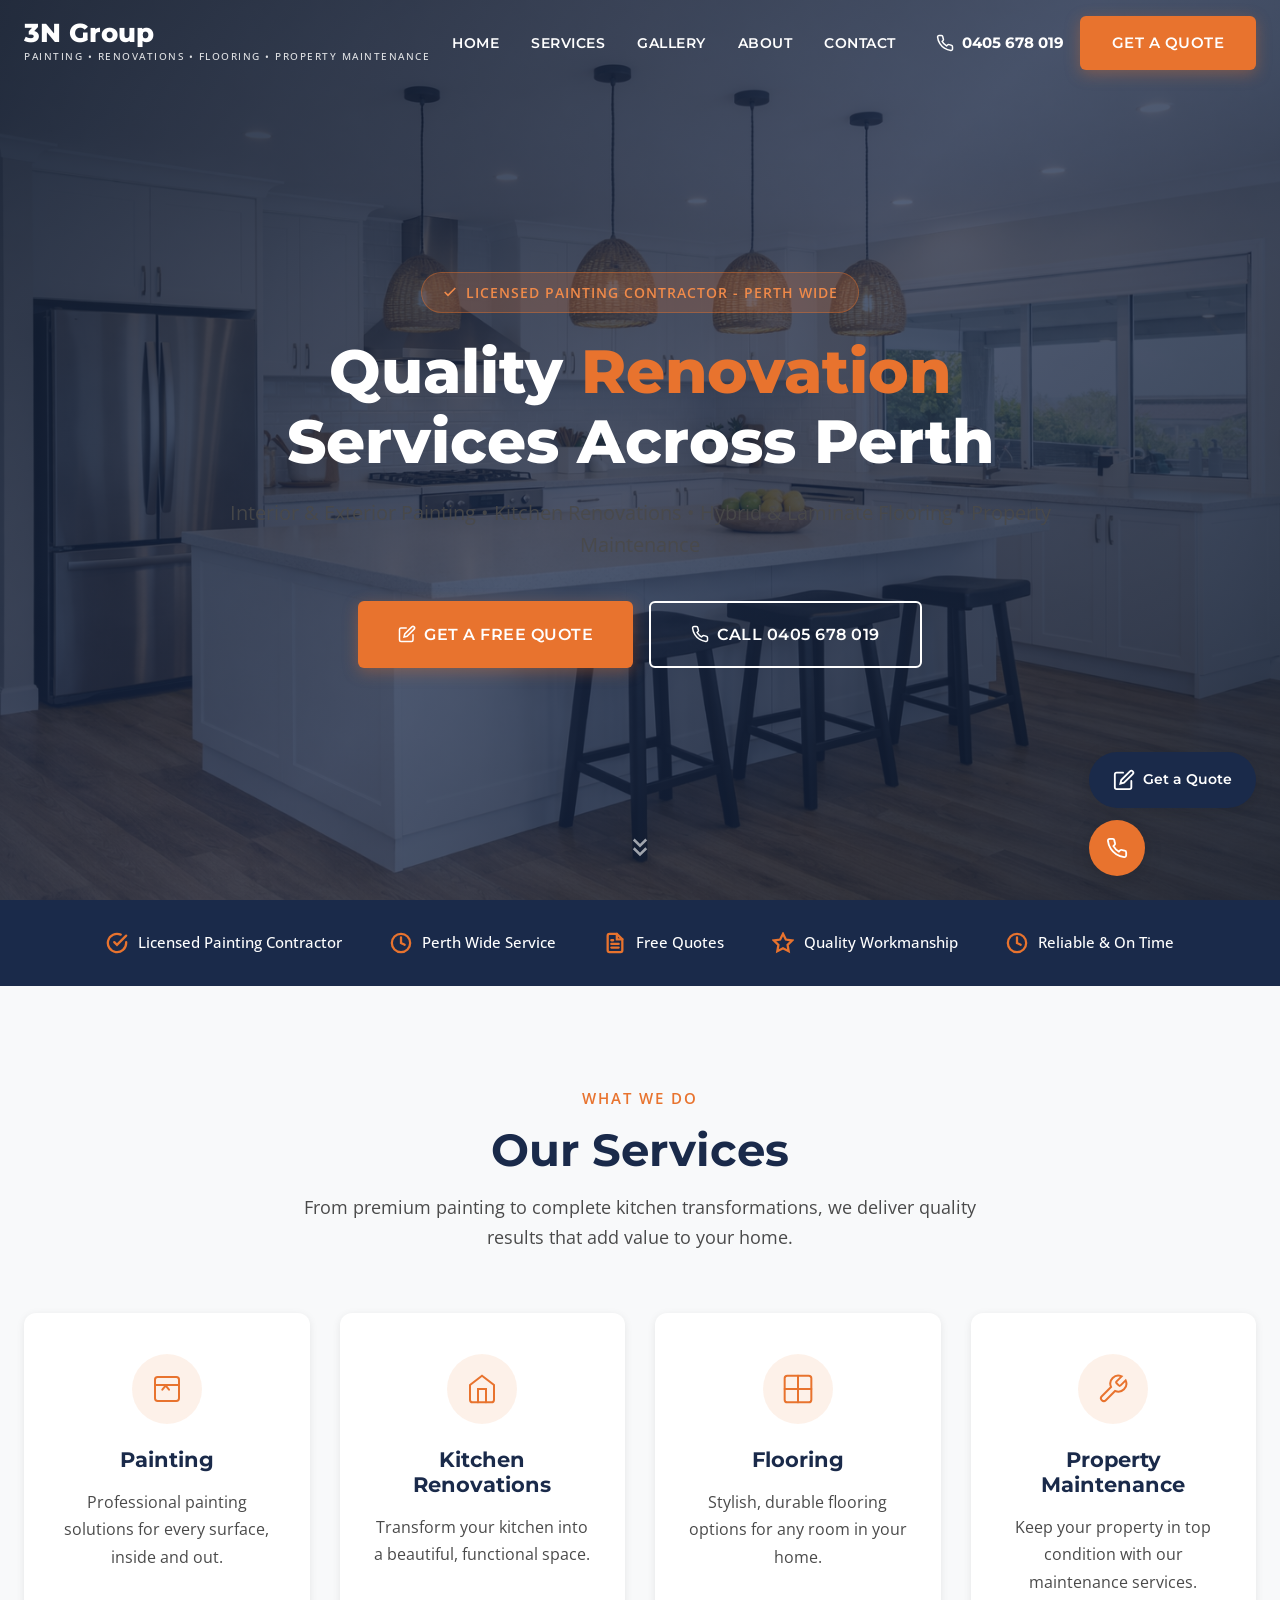
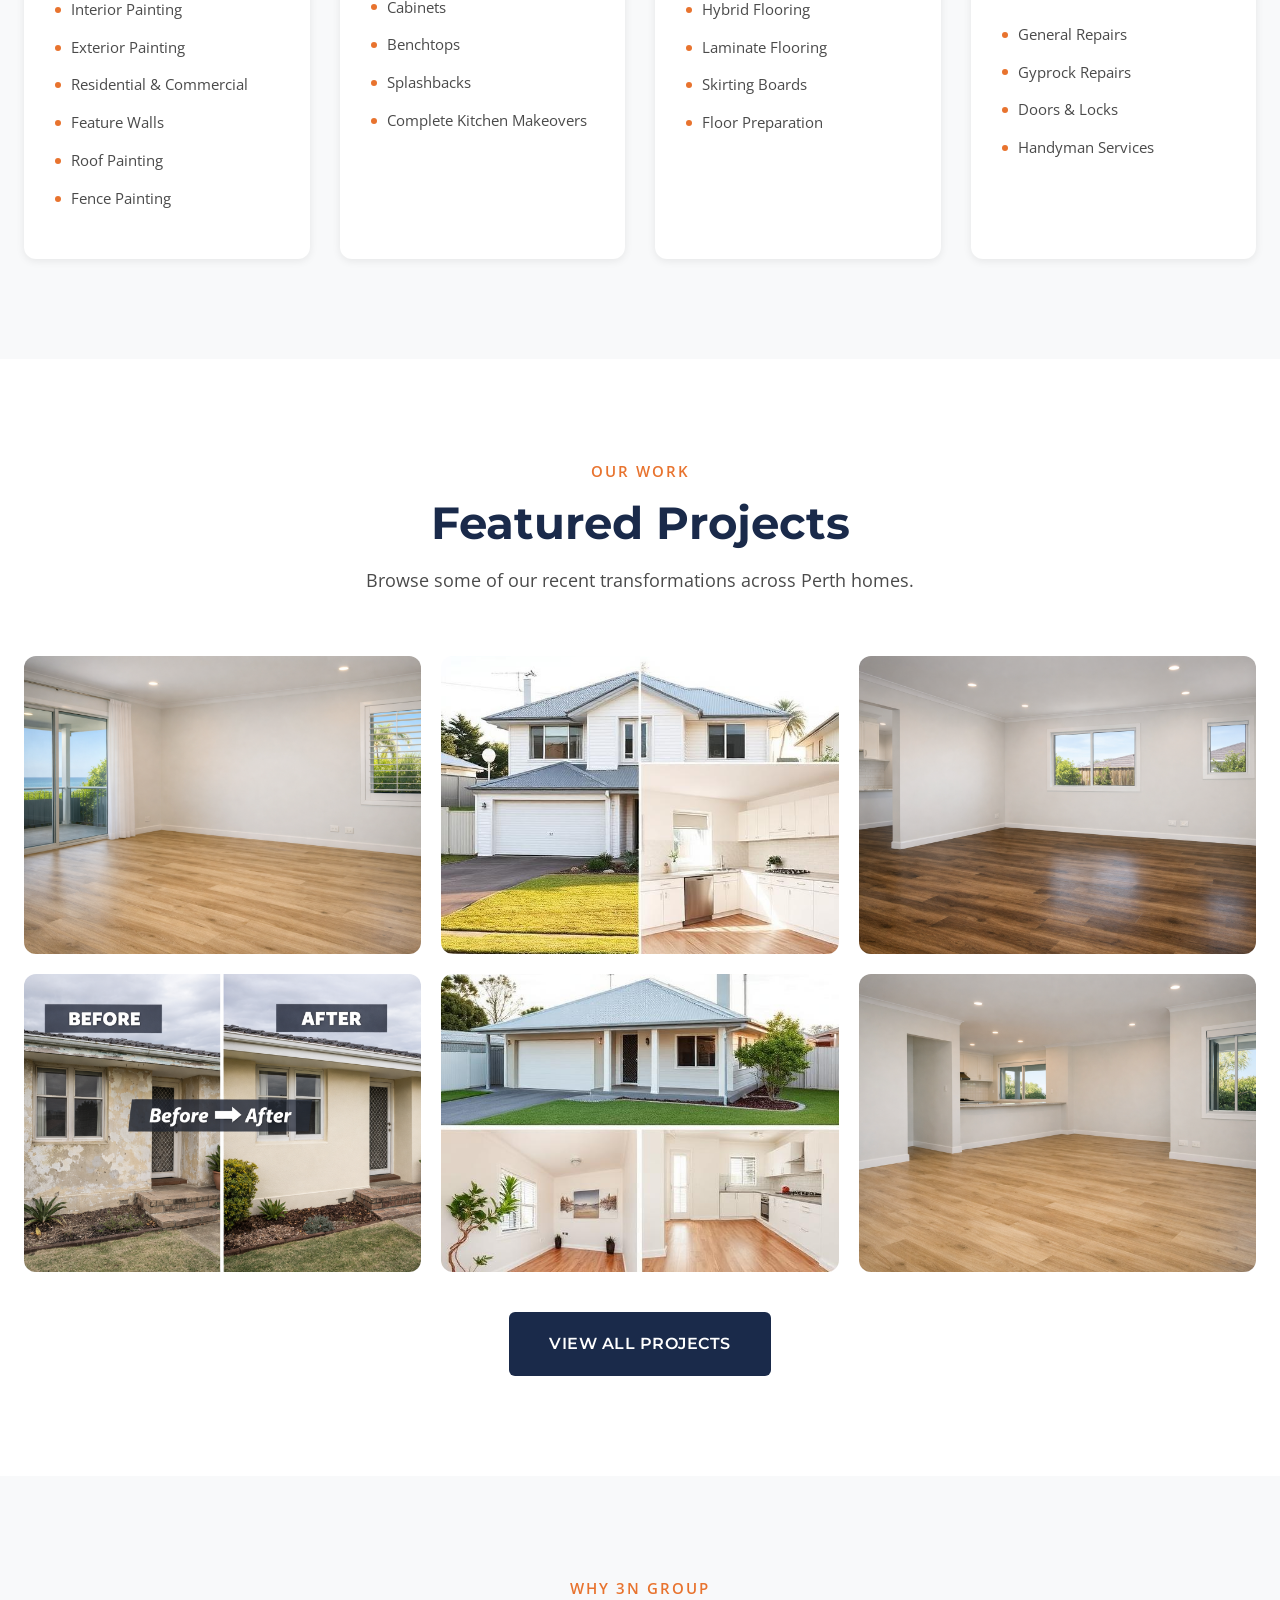
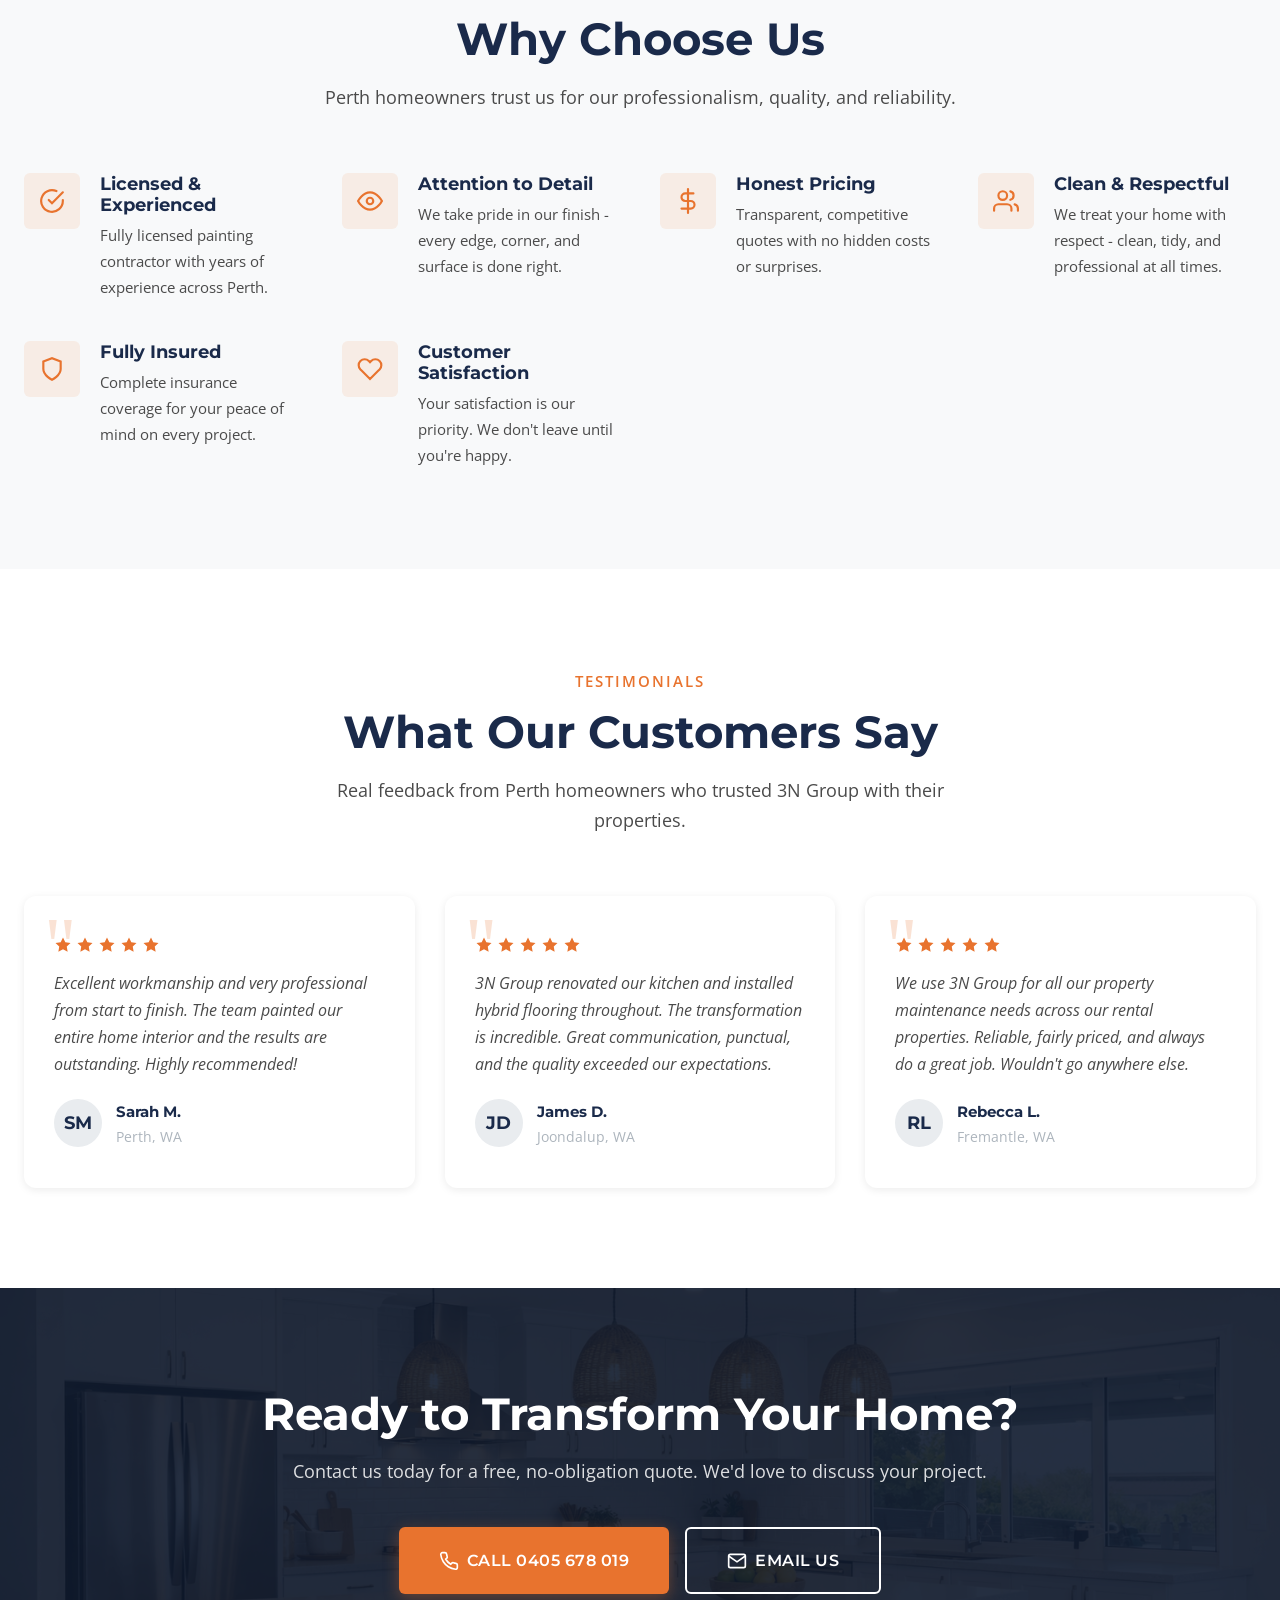
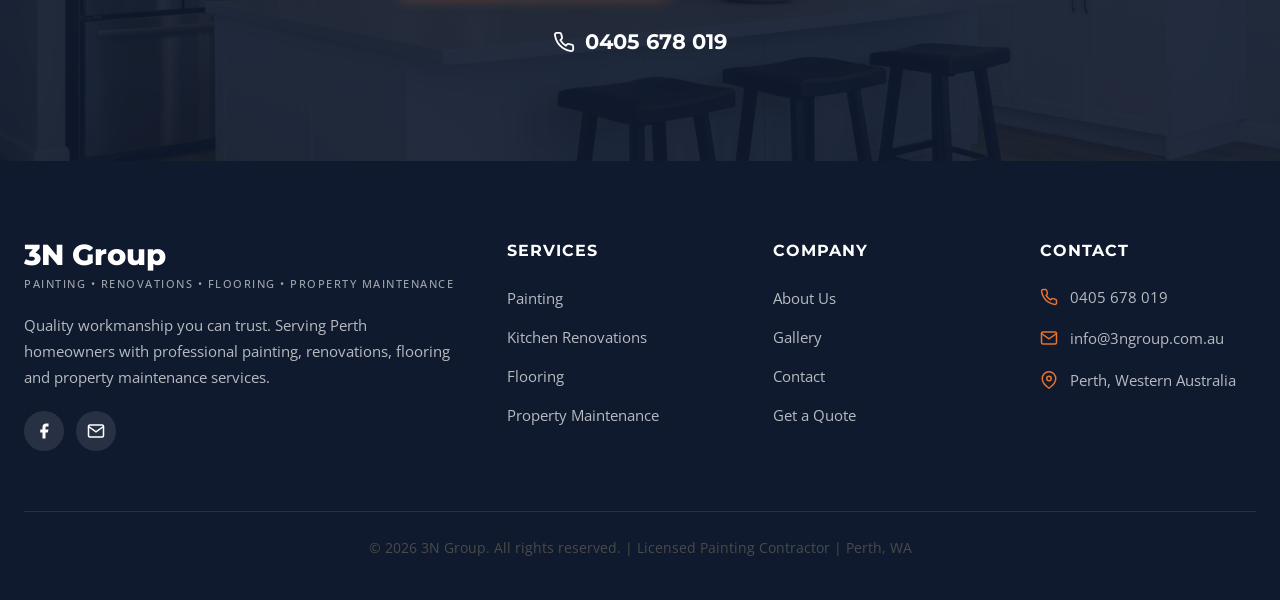
==== index.html @ 761d48ea "Add files via upload" ====
<!DOCTYPE html>
<html lang="en-AU">
<head>
  <meta charset="UTF-8">
  <meta name="viewport" content="width=device-width, initial-scale=1.0">
  <meta name="description" content="3N Group - Quality Painting, Kitchen Renovations, Hybrid & Laminate Flooring & Property Maintenance Services across Perth. Licensed, insured & trusted. Free quotes.">
  <meta name="keywords" content="painter Perth, house painter Perth, kitchen renovations Perth, hybrid flooring Perth, laminate flooring Perth, property maintenance Perth, painting contractor">
  <meta name="author" content="3N Group">
  <meta name="robots" content="index, follow">
  
  <!-- Open Graph / Social -->
  <meta property="og:type" content="website">
  <meta property="og:url" content="https://3ngroup.com.au/">
  <meta property="og:title" content="3N Group | Quality Renovation Services Perth">
  <meta property="og:description" content="Professional painting, kitchen renovations, flooring & property maintenance services across Perth. Free quotes.">
  <meta property="og:image" content="https://3ngroup.com.au/images/hero.jpg">
  
  <!-- Twitter Card -->
  <meta name="twitter:card" content="summary_large_image">
  <meta name="twitter:title" content="3N Group | Painting & Renovation Services Perth">
  <meta name="twitter:description" content="Professional painting, kitchen renovations, flooring & property maintenance across Perth.">
  
  <!-- Geo Tags -->
  <meta name="geo.region" content="AU-WA">
  <meta name="geo.placename" content="Perth">
  <meta name="geo.position" content="-31.9505;115.8605">
  <meta name="ICBM" content="-31.9505, 115.8605">
  
  <title>3N Group | Quality Renovation Services Perth</title>
  
  <!-- Fonts -->
  <link rel="preconnect" href="https://fonts.googleapis.com">
  <link rel="preconnect" href="https://fonts.gstatic.com" crossorigin>
  <link href="https://fonts.googleapis.com/css2?family=Montserrat:wght@400;500;600;700;800&family=Open+Sans:wght@400;500;600&display=swap" rel="stylesheet">
  
  <!-- Styles -->
  <link rel="stylesheet" href="styles.css">
  
  <!-- Favicon -->
  <link rel="icon" type="image/x-icon" href="favicon.ico">
  <link rel="apple-touch-icon" sizes="180x180" href="images/3nlogo.png">
  
  <!-- Structured Data -->
  <script type="application/ld+json">
  {
    "@context": "https://schema.org",
    "@type": "LocalBusiness",
    "name": "3N Group",
    "description": "Quality Painting, Kitchen Renovations, Flooring & Property Maintenance Services in Perth",
    "url": "https://3ngroup.com.au",
    "telephone": "+61-405-678-019",
    "email": "info@3ngroup.com.au",
    "address": {
      "@type": "PostalAddress",
      "addressLocality": "Perth",
      "addressRegion": "WA",
      "addressCountry": "AU"
    },
    "areaServed": {
      "@type": "City",
      "name": "Perth"
    },
    "serviceType": [
      "Painting Services",
      "Kitchen Renovations",
      "Hybrid Flooring",
      "Laminate Flooring",
      "Property Maintenance"
    ],
    "priceRange": "$$",
    "openingHours": "Mo-Fr 07:00-18:00"
  }
  </script>
</head>
<body>

  <!-- Header -->
  <header class="header" id="header">
    <div class="container">
      <div class="header-inner">
        <a href="index.html" class="logo">
          <span class="logo-text">3N Group</span>
          <span class="logo-tagline">Painting &bull; Renovations &bull; Flooring &bull; Property Maintenance</span>
        </a>
        
        <nav class="nav">
          <ul class="nav-links" id="navLinks">
            <li><a href="index.html" class="nav-link active">Home</a></li>
            <li><a href="services.html" class="nav-link">Services</a></li>
            <li><a href="gallery.html" class="nav-link">Gallery</a></li>
            <li><a href="about.html" class="nav-link">About</a></li>
            <li><a href="contact.html" class="nav-link">Contact</a></li>
          </ul>
          
          <div class="nav-cta">
            <a href="tel:+61405678019" class="nav-phone">
              <svg viewBox="0 0 24 24" fill="none" stroke="currentColor" stroke-width="2" stroke-linecap="round" stroke-linejoin="round"><path d="M22 16.92v3a2 2 0 0 1-2.18 2 19.79 19.79 0 0 1-8.63-3.07 19.5 19.5 0 0 1-6-6 19.79 19.79 0 0 1-3.07-8.67A2 2 0 0 1 4.11 2h3a2 2 0 0 1 2 1.72 12.84 12.84 0 0 0 .7 2.81 2 2 0 0 1-.45 2.11L8.09 9.91a16 16 0 0 0 6 6l1.27-1.27a2 2 0 0 1 2.11-.45 12.84 12.84 0 0 0 2.81.7A2 2 0 0 1 22 16.92z"/></svg>
              0405 678 019
            </a>
            <a href="contact.html" class="btn btn-primary">Get a Quote</a>
          </div>
          
          <button class="mobile-menu-toggle" id="mobileMenuToggle" aria-label="Toggle menu">
            <span></span>
            <span></span>
            <span></span>
          </button>
        </nav>
      </div>
    </div>
  </header>

  <!-- Hero Section -->
  <section class="hero" id="home">
    <div class="hero-bg"></div>
    <div class="hero-overlay"></div>
    <div class="hero-content">
      <div class="hero-badge">
        <svg width="16" height="16" viewBox="0 0 24 24" fill="none" stroke="currentColor" stroke-width="2.5"><path d="M20 6L9 17l-5-5"/></svg>
        Licensed Painting Contractor - Perth Wide
      </div>
      <h1 class="hero-title">Quality <span>Renovation</span> Services Across Perth</h1>
      <p class="hero-subtitle">Interior &amp; Exterior Painting &bull; Kitchen Renovations &bull; Hybrid &amp; Laminate Flooring &bull; Property Maintenance</p>
      <div class="hero-buttons">
        <a href="contact.html" class="btn btn-primary btn-large">
          <svg width="18" height="18" viewBox="0 0 24 24" fill="none" stroke="currentColor" stroke-width="2" stroke-linecap="round"><path d="M11 4H4a2 2 0 0 0-2 2v14a2 2 0 0 0 2 2h14a2 2 0 0 0 2-2v-7"/><path d="M18.5 2.5a2.121 2.121 0 0 1 3 3L12 15l-4 1 1-4 9.5-9.5z"/></svg>
          Get a Free Quote
        </a>
        <a href="tel:+61405678019" class="btn btn-secondary btn-large">
          <svg width="18" height="18" viewBox="0 0 24 24" fill="none" stroke="currentColor" stroke-width="2" stroke-linecap="round"><path d="M22 16.92v3a2 2 0 0 1-2.18 2 19.79 19.79 0 0 1-8.63-3.07 19.5 19.5 0 0 1-6-6 19.79 19.79 0 0 1-3.07-8.67A2 2 0 0 1 4.11 2h3a2 2 0 0 1 2 1.72 12.84 12.84 0 0 0 .7 2.81 2 2 0 0 1-.45 2.11L8.09 9.91a16 16 0 0 0 6 6l1.27-1.27a2 2 0 0 1 2.11-.45 12.84 12.84 0 0 0 2.81.7A2 2 0 0 1 22 16.92z"/></svg>
          Call 0405 678 019
        </a>
      </div>
    </div>
    <div class="hero-scroll">
      <svg viewBox="0 0 24 24" fill="none" stroke="currentColor" stroke-width="2"><path d="M7 13l5 5 5-5M7 6l5 5 5-5"/></svg>
    </div>
  </section>

  <!-- Trust Bar -->
  <section class="trust-bar">
    <div class="container">
      <div class="trust-items">
        <div class="trust-item">
          <svg viewBox="0 0 24 24" fill="none" stroke="currentColor" stroke-width="2.5" stroke-linecap="round"><path d="M22 11.08V12a10 10 0 1 1-5.93-9.14"/><path d="M22 4L12 14.01l-3-3"/></svg>
          Licensed Painting Contractor
        </div>
        <div class="trust-item">
          <svg viewBox="0 0 24 24" fill="none" stroke="currentColor" stroke-width="2.5" stroke-linecap="round"><circle cx="12" cy="12" r="10"/><path d="M12 6v6l4 2"/></svg>
          Perth Wide Service
        </div>
        <div class="trust-item">
          <svg viewBox="0 0 24 24" fill="none" stroke="currentColor" stroke-width="2.5" stroke-linecap="round"><path d="M14 2H6a2 2 0 0 0-2 2v16a2 2 0 0 0 2 2h12a2 2 0 0 0 2-2V8z"/><path d="M14 2v6h6"/><path d="M16 13H8"/><path d="M16 17H8"/><path d="M10 9H8"/></svg>
          Free Quotes
        </div>
        <div class="trust-item">
          <svg viewBox="0 0 24 24" fill="none" stroke="currentColor" stroke-width="2.5" stroke-linecap="round"><path d="M12 2l3.09 6.26L22 9.27l-5 4.87 1.18 6.88L12 17.77l-6.18 3.25L7 14.14 2 9.27l6.91-1.01L12 2z"/></svg>
          Quality Workmanship
        </div>
        <div class="trust-item">
          <svg viewBox="0 0 24 24" fill="none" stroke="currentColor" stroke-width="2.5" stroke-linecap="round"><circle cx="12" cy="12" r="10"/><path d="M12 6v6l4 2"/></svg>
          Reliable &amp; On Time
        </div>
      </div>
    </div>
  </section>

  <!-- Services Section -->
  <section class="section bg-light" id="services">
    <div class="container">
      <div class="section-header reveal">
        <span class="section-subtitle">What We Do</span>
        <h2 class="section-title">Our Services</h2>
        <p class="section-desc">From premium painting to complete kitchen transformations, we deliver quality results that add value to your home.</p>
      </div>
      
      <div class="services-grid">
        <!-- Painting -->
        <div class="service-card reveal reveal-delay-1">
          <div class="service-icon">
            <svg viewBox="0 0 24 24" fill="none" stroke="currentColor" stroke-width="1.5" stroke-linecap="round"><path d="M19 3H5a2 2 0 0 0-2 2v14a2 2 0 0 0 2 2h14a2 2 0 0 0 2-2V5a2 2 0 0 0-2-2z"/><path d="M8.5 12.5l2.5-3 2.5 3"/><path d="M3 9h18"/></svg>
          </div>
          <h3>Painting</h3>
          <p>Professional painting solutions for every surface, inside and out.</p>
          <ul class="service-list">
            <li>Interior Painting</li>
            <li>Exterior Painting</li>
            <li>Residential &amp; Commercial</li>
            <li>Feature Walls</li>
            <li>Roof Painting</li>
            <li>Fence Painting</li>
          </ul>
        </div>
        
        <!-- Kitchen Renovations -->
        <div class="service-card reveal reveal-delay-2">
          <div class="service-icon">
            <svg viewBox="0 0 24 24" fill="none" stroke="currentColor" stroke-width="1.5" stroke-linecap="round"><path d="M3 9l9-7 9 7v11a2 2 0 0 1-2 2H5a2 2 0 0 1-2-2z"/><path d="M9 22V12h6v10"/></svg>
          </div>
          <h3>Kitchen Renovations</h3>
          <p>Transform your kitchen into a beautiful, functional space.</p>
          <ul class="service-list">
            <li>Cabinets</li>
            <li>Benchtops</li>
            <li>Splashbacks</li>
            <li>Complete Kitchen Makeovers</li>
          </ul>
        </div>
        
        <!-- Flooring -->
        <div class="service-card reveal reveal-delay-3">
          <div class="service-icon">
            <svg viewBox="0 0 24 24" fill="none" stroke="currentColor" stroke-width="1.5" stroke-linecap="round"><rect x="2" y="2" width="20" height="20" rx="2"/><path d="M2 12h20"/><path d="M12 2v20"/></svg>
          </div>
          <h3>Flooring</h3>
          <p>Stylish, durable flooring options for any room in your home.</p>
          <ul class="service-list">
            <li>Hybrid Flooring</li>
            <li>Laminate Flooring</li>
            <li>Skirting Boards</li>
            <li>Floor Preparation</li>
          </ul>
        </div>
        
        <!-- Property Maintenance -->
        <div class="service-card reveal reveal-delay-4">
          <div class="service-icon">
            <svg viewBox="0 0 24 24" fill="none" stroke="currentColor" stroke-width="1.5" stroke-linecap="round"><path d="M14.7 6.3a1 1 0 0 0 0 1.4l1.6 1.6a1 1 0 0 0 1.4 0l3.77-3.77a6 6 0 0 1-7.94 7.94l-6.91 6.91a2.12 2.12 0 0 1-3-3l6.91-6.91a6 6 0 0 1 7.94-7.94l-3.76 3.76z"/></svg>
          </div>
          <h3>Property Maintenance</h3>
          <p>Keep your property in top condition with our maintenance services.</p>
          <ul class="service-list">
            <li>General Repairs</li>
            <li>Gyprock Repairs</li>
            <li>Doors &amp; Locks</li>
            <li>Handyman Services</li>
          </ul>
        </div>
      </div>
    </div>
  </section>

  <!-- Featured Projects -->
  <section class="section" id="projects">
    <div class="container">
      <div class="section-header reveal">
        <span class="section-subtitle">Our Work</span>
        <h2 class="section-title">Featured Projects</h2>
        <p class="section-desc">Browse some of our recent transformations across Perth homes.</p>
      </div>
      
      <div class="gallery-grid">
        <div class="gallery-item reveal reveal-delay-1">
          <img src="images/gallery1.jpg" alt="Interior house painting project in Perth - Living room transformation" loading="lazy">
          <div class="gallery-overlay">
            <h4>Interior House Painting</h4>
            <p>Perth Suburbs</p>
          </div>
        </div>
        <div class="gallery-item reveal reveal-delay-2">
          <img src="images/gallery2.jpg" alt="Kitchen renovation with new cabinets and benchtop" loading="lazy">
          <div class="gallery-overlay">
            <h4>Kitchen Renovation</h4>
            <p>Complete Makeover</p>
          </div>
        </div>
        <div class="gallery-item reveal reveal-delay-3">
          <img src="images/gallery3.jpg" alt="Hybrid flooring installation in modern home" loading="lazy">
          <div class="gallery-overlay">
            <h4>Hybrid Flooring</h4>
            <p>Living Area</p>
          </div>
        </div>
        <div class="gallery-item reveal reveal-delay-1">
          <img src="images/gallery4.jpg" alt="Exterior house painting - weatherboard home" loading="lazy">
          <div class="gallery-overlay">
            <h4>Exterior Painting</h4>
            <p>Weatherboard Home</p>
          </div>
        </div>
        <div class="gallery-item reveal reveal-delay-2">
          <img src="images/gallery5.jpg" alt="Property maintenance and plaster repairs" loading="lazy">
          <div class="gallery-overlay">
            <h4>Property Maintenance</h4>
            <p>Repairs &amp; Restoration</p>
          </div>
        </div>
        <div class="gallery-item reveal reveal-delay-3">
          <img src="images/gallery6.jpg" alt="Laminate flooring bedroom installation" loading="lazy">
          <div class="gallery-overlay">
            <h4>Laminate Flooring</h4>
            <p>Bedroom Transformation</p>
          </div>
        </div>
      </div>
      
      <div class="gallery-cta reveal">
        <a href="gallery.html" class="btn btn-navy btn-large">View All Projects</a>
      </div>
    </div>
  </section>

  <!-- Why Choose Us -->
  <section class="section bg-light" id="why-us">
    <div class="container">
      <div class="section-header reveal">
        <span class="section-subtitle">Why 3N Group</span>
        <h2 class="section-title">Why Choose Us</h2>
        <p class="section-desc">Perth homeowners trust us for our professionalism, quality, and reliability.</p>
      </div>
      
      <div class="why-grid">
        <div class="why-item reveal reveal-delay-1">
          <div class="why-icon">
            <svg viewBox="0 0 24 24" fill="none" stroke="currentColor" stroke-width="2" stroke-linecap="round"><path d="M22 11.08V12a10 10 0 1 1-5.93-9.14"/><path d="M22 4L12 14.01l-3-3"/></svg>
          </div>
          <div class="why-content">
            <h4>Licensed &amp; Experienced</h4>
            <p>Fully licensed painting contractor with years of experience across Perth.</p>
          </div>
        </div>
        
        <div class="why-item reveal reveal-delay-2">
          <div class="why-icon">
            <svg viewBox="0 0 24 24" fill="none" stroke="currentColor" stroke-width="2" stroke-linecap="round"><path d="M1 12s4-8 11-8 11 8 11 8-4 8-11 8-11-8-11-8z"/><circle cx="12" cy="12" r="3"/></svg>
          </div>
          <div class="why-content">
            <h4>Attention to Detail</h4>
            <p>We take pride in our finish - every edge, corner, and surface is done right.</p>
          </div>
        </div>
        
        <div class="why-item reveal reveal-delay-3">
          <div class="why-icon">
            <svg viewBox="0 0 24 24" fill="none" stroke="currentColor" stroke-width="2" stroke-linecap="round"><line x1="12" y1="1" x2="12" y2="23"/><path d="M17 5H9.5a3.5 3.5 0 0 0 0 7h5a3.5 3.5 0 0 1 0 7H6"/></svg>
          </div>
          <div class="why-content">
            <h4>Honest Pricing</h4>
            <p>Transparent, competitive quotes with no hidden costs or surprises.</p>
          </div>
        </div>
        
        <div class="why-item reveal reveal-delay-1">
          <div class="why-icon">
            <svg viewBox="0 0 24 24" fill="none" stroke="currentColor" stroke-width="2" stroke-linecap="round"><path d="M17 21v-2a4 4 0 0 0-4-4H5a4 4 0 0 0-4 4v2"/><circle cx="9" cy="7" r="4"/><path d="M23 21v-2a4 4 0 0 0-3-3.87"/><path d="M16 3.13a4 4 0 0 1 0 7.75"/></svg>
          </div>
          <div class="why-content">
            <h4>Clean &amp; Respectful</h4>
            <p>We treat your home with respect - clean, tidy, and professional at all times.</p>
          </div>
        </div>
        
        <div class="why-item reveal reveal-delay-2">
          <div class="why-icon">
            <svg viewBox="0 0 24 24" fill="none" stroke="currentColor" stroke-width="2" stroke-linecap="round"><path d="M12 22s8-4 8-10V5l-8-3-8 3v7c0 6 8 10 8 10z"/></svg>
          </div>
          <div class="why-content">
            <h4>Fully Insured</h4>
            <p>Complete insurance coverage for your peace of mind on every project.</p>
          </div>
        </div>
        
        <div class="why-item reveal reveal-delay-3">
          <div class="why-icon">
            <svg viewBox="0 0 24 24" fill="none" stroke="currentColor" stroke-width="2" stroke-linecap="round"><path d="M20.84 4.61a5.5 5.5 0 0 0-7.78 0L12 5.67l-1.06-1.06a5.5 5.5 0 0 0-7.78 7.78l1.06 1.06L12 21.23l7.78-7.78 1.06-1.06a5.5 5.5 0 0 0 0-7.78z"/></svg>
          </div>
          <div class="why-content">
            <h4>Customer Satisfaction</h4>
            <p>Your satisfaction is our priority. We don't leave until you're happy.</p>
          </div>
        </div>
      </div>
    </div>
  </section>

  <!-- Testimonials -->
  <section class="section" id="testimonials">
    <div class="container">
      <div class="section-header reveal">
        <span class="section-subtitle">Testimonials</span>
        <h2 class="section-title">What Our Customers Say</h2>
        <p class="section-desc">Real feedback from Perth homeowners who trusted 3N Group with their properties.</p>
      </div>
      
      <div class="testimonials-grid">
        <div class="testimonial-card reveal reveal-delay-1">
          <div class="testimonial-stars">
            <svg viewBox="0 0 24 24"><path d="M12 2l3.09 6.26L22 9.27l-5 4.87 1.18 6.88L12 17.77l-6.18 3.25L7 14.14 2 9.27l6.91-1.01L12 2z"/></svg>
            <svg viewBox="0 0 24 24"><path d="M12 2l3.09 6.26L22 9.27l-5 4.87 1.18 6.88L12 17.77l-6.18 3.25L7 14.14 2 9.27l6.91-1.01L12 2z"/></svg>
            <svg viewBox="0 0 24 24"><path d="M12 2l3.09 6.26L22 9.27l-5 4.87 1.18 6.88L12 17.77l-6.18 3.25L7 14.14 2 9.27l6.91-1.01L12 2z"/></svg>
            <svg viewBox="0 0 24 24"><path d="M12 2l3.09 6.26L22 9.27l-5 4.87 1.18 6.88L12 17.77l-6.18 3.25L7 14.14 2 9.27l6.91-1.01L12 2z"/></svg>
            <svg viewBox="0 0 24 24"><path d="M12 2l3.09 6.26L22 9.27l-5 4.87 1.18 6.88L12 17.77l-6.18 3.25L7 14.14 2 9.27l6.91-1.01L12 2z"/></svg>
          </div>
          <p class="testimonial-text">Excellent workmanship and very professional from start to finish. The team painted our entire home interior and the results are outstanding. Highly recommended!</p>
          <div class="testimonial-author">
            <div class="testimonial-avatar">SM</div>
            <div>
              <div class="testimonial-name">Sarah M.</div>
              <div class="testimonial-location">Perth, WA</div>
            </div>
          </div>
        </div>
        
        <div class="testimonial-card reveal reveal-delay-2">
          <div class="testimonial-stars">
            <svg viewBox="0 0 24 24"><path d="M12 2l3.09 6.26L22 9.27l-5 4.87 1.18 6.88L12 17.77l-6.18 3.25L7 14.14 2 9.27l6.91-1.01L12 2z"/></svg>
            <svg viewBox="0 0 24 24"><path d="M12 2l3.09 6.26L22 9.27l-5 4.87 1.18 6.88L12 17.77l-6.18 3.25L7 14.14 2 9.27l6.91-1.01L12 2z"/></svg>
            <svg viewBox="0 0 24 24"><path d="M12 2l3.09 6.26L22 9.27l-5 4.87 1.18 6.88L12 17.77l-6.18 3.25L7 14.14 2 9.27l6.91-1.01L12 2z"/></svg>
            <svg viewBox="0 0 24 24"><path d="M12 2l3.09 6.26L22 9.27l-5 4.87 1.18 6.88L12 17.77l-6.18 3.25L7 14.14 2 9.27l6.91-1.01L12 2z"/></svg>
            <svg viewBox="0 0 24 24"><path d="M12 2l3.09 6.26L22 9.27l-5 4.87 1.18 6.88L12 17.77l-6.18 3.25L7 14.14 2 9.27l6.91-1.01L12 2z"/></svg>
          </div>
          <p class="testimonial-text">3N Group renovated our kitchen and installed hybrid flooring throughout. The transformation is incredible. Great communication, punctual, and the quality exceeded our expectations.</p>
          <div class="testimonial-author">
            <div class="testimonial-avatar">JD</div>
            <div>
              <div class="testimonial-name">James D.</div>
              <div class="testimonial-location">Joondalup, WA</div>
            </div>
          </div>
        </div>
        
        <div class="testimonial-card reveal reveal-delay-3">
          <div class="testimonial-stars">
            <svg viewBox="0 0 24 24"><path d="M12 2l3.09 6.26L22 9.27l-5 4.87 1.18 6.88L12 17.77l-6.18 3.25L7 14.14 2 9.27l6.91-1.01L12 2z"/></svg>
            <svg viewBox="0 0 24 24"><path d="M12 2l3.09 6.26L22 9.27l-5 4.87 1.18 6.88L12 17.77l-6.18 3.25L7 14.14 2 9.27l6.91-1.01L12 2z"/></svg>
            <svg viewBox="0 0 24 24"><path d="M12 2l3.09 6.26L22 9.27l-5 4.87 1.18 6.88L12 17.77l-6.18 3.25L7 14.14 2 9.27l6.91-1.01L12 2z"/></svg>
            <svg viewBox="0 0 24 24"><path d="M12 2l3.09 6.26L22 9.27l-5 4.87 1.18 6.88L12 17.77l-6.18 3.25L7 14.14 2 9.27l6.91-1.01L12 2z"/></svg>
            <svg viewBox="0 0 24 24"><path d="M12 2l3.09 6.26L22 9.27l-5 4.87 1.18 6.88L12 17.77l-6.18 3.25L7 14.14 2 9.27l6.91-1.01L12 2z"/></svg>
          </div>
          <p class="testimonial-text">We use 3N Group for all our property maintenance needs across our rental properties. Reliable, fairly priced, and always do a great job. Wouldn't go anywhere else.</p>
          <div class="testimonial-author">
            <div class="testimonial-avatar">RL</div>
            <div>
              <div class="testimonial-name">Rebecca L.</div>
              <div class="testimonial-location">Fremantle, WA</div>
            </div>
          </div>
        </div>
      </div>
    </div>
  </section>

  <!-- CTA Section -->
  <section class="cta-section" id="quote">
    <div class="container">
      <h2 class="reveal">Ready to Transform Your Home?</h2>
      <p class="reveal reveal-delay-1">Contact us today for a free, no-obligation quote. We'd love to discuss your project.</p>
      <div class="cta-buttons reveal reveal-delay-2">
        <a href="tel:+61405678019" class="btn btn-primary btn-large">
          <svg width="20" height="20" viewBox="0 0 24 24" fill="none" stroke="currentColor" stroke-width="2"><path d="M22 16.92v3a2 2 0 0 1-2.18 2 19.79 19.79 0 0 1-8.63-3.07 19.5 19.5 0 0 1-6-6 19.79 19.79 0 0 1-3.07-8.67A2 2 0 0 1 4.11 2h3a2 2 0 0 1 2 1.72 12.84 12.84 0 0 0 .7 2.81 2 2 0 0 1-.45 2.11L8.09 9.91a16 16 0 0 0 6 6l1.27-1.27a2 2 0 0 1 2.11-.45 12.84 12.84 0 0 0 2.81.7A2 2 0 0 1 22 16.92z"/></svg>
          Call 0405 678 019
        </a>
        <a href="contact.html" class="btn btn-secondary btn-large">
          <svg width="20" height="20" viewBox="0 0 24 24" fill="none" stroke="currentColor" stroke-width="2"><path d="M4 4h16c1.1 0 2 .9 2 2v12c0 1.1-.9 2-2 2H4c-1.1 0-2-.9-2-2V6c0-1.1.9-2 2-2z"/><polyline points="22,6 12,13 2,6"/></svg>
          Email Us
        </a>
      </div>
      <a href="tel:+61405678019" class="cta-phone reveal reveal-delay-3">
        <svg viewBox="0 0 24 24" fill="none" stroke="currentColor" stroke-width="2"><path d="M22 16.92v3a2 2 0 0 1-2.18 2 19.79 19.79 0 0 1-8.63-3.07 19.5 19.5 0 0 1-6-6 19.79 19.79 0 0 1-3.07-8.67A2 2 0 0 1 4.11 2h3a2 2 0 0 1 2 1.72 12.84 12.84 0 0 0 .7 2.81 2 2 0 0 1-.45 2.11L8.09 9.91a16 16 0 0 0 6 6l1.27-1.27a2 2 0 0 1 2.11-.45 12.84 12.84 0 0 0 2.81.7A2 2 0 0 1 22 16.92z"/></svg>
        0405 678 019
      </a>
    </div>
  </section>

  <!-- Footer -->
  <footer class="footer">
    <div class="container">
      <div class="footer-grid">
        <div class="footer-brand">
          <div class="logo-text">3N Group</div>
          <div class="logo-tagline">Painting &bull; Renovations &bull; Flooring &bull; Property Maintenance</div>
          <p>Quality workmanship you can trust. Serving Perth homeowners with professional painting, renovations, flooring and property maintenance services.</p>
          <div class="footer-social">
            <a href="https://www.facebook.com/3ngroup" target="_blank" rel="noopener noreferrer" aria-label="Facebook">
              <svg viewBox="0 0 24 24" fill="currentColor"><path d="M18 2h-3a5 5 0 0 0-5 5v3H7v4h3v8h4v-8h3l1-4h-4V7a1 1 0 0 1 1-1h3z"/></svg>
            </a>
            <a href="mailto:info@3ngroup.com.au" aria-label="Email">
              <svg viewBox="0 0 24 24" fill="none" stroke="currentColor" stroke-width="2" stroke-linecap="round"><path d="M4 4h16c1.1 0 2 .9 2 2v12c0 1.1-.9 2-2 2H4c-1.1 0-2-.9-2-2V6c0-1.1.9-2 2-2z"/><polyline points="22,6 12,13 2,6"/></svg>
            </a>
          </div>
        </div>
        
        <div>
          <h4 class="footer-title">Services</h4>
          <ul class="footer-links">
            <li><a href="services.html#painting">Painting</a></li>
            <li><a href="services.html#kitchen">Kitchen Renovations</a></li>
            <li><a href="services.html#flooring">Flooring</a></li>
            <li><a href="services.html#maintenance">Property Maintenance</a></li>
          </ul>
        </div>
        
        <div>
          <h4 class="footer-title">Company</h4>
          <ul class="footer-links">
            <li><a href="about.html">About Us</a></li>
            <li><a href="gallery.html">Gallery</a></li>
            <li><a href="contact.html">Contact</a></li>
            <li><a href="contact.html">Get a Quote</a></li>
          </ul>
        </div>
        
        <div>
          <h4 class="footer-title">Contact</h4>
          <ul class="footer-contact">
            <li>
              <svg viewBox="0 0 24 24" fill="none" stroke="currentColor" stroke-width="2" stroke-linecap="round"><path d="M22 16.92v3a2 2 0 0 1-2.18 2 19.79 19.79 0 0 1-8.63-3.07 19.5 19.5 0 0 1-6-6 19.79 19.79 0 0 1-3.07-8.67A2 2 0 0 1 4.11 2h3a2 2 0 0 1 2 1.72 12.84 12.84 0 0 0 .7 2.81 2 2 0 0 1-.45 2.11L8.09 9.91a16 16 0 0 0 6 6l1.27-1.27a2 2 0 0 1 2.11-.45 12.84 12.84 0 0 0 2.81.7A2 2 0 0 1 22 16.92z"/></svg>
              <a href="tel:+61405678019">0405 678 019</a>
            </li>
            <li>
              <svg viewBox="0 0 24 24" fill="none" stroke="currentColor" stroke-width="2" stroke-linecap="round"><path d="M4 4h16c1.1 0 2 .9 2 2v12c0 1.1-.9 2-2 2H4c-1.1 0-2-.9-2-2V6c0-1.1.9-2 2-2z"/><polyline points="22,6 12,13 2,6"/></svg>
              <a href="mailto:info@3ngroup.com.au">info@3ngroup.com.au</a>
            </li>
            <li>
              <svg viewBox="0 0 24 24" fill="none" stroke="currentColor" stroke-width="2" stroke-linecap="round"><path d="M21 10c0 7-9 13-9 13s-9-6-9-13a9 9 0 0 1 18 0z"/><circle cx="12" cy="10" r="3"/></svg>
              <span>Perth, Western Australia</span>
            </li>
          </ul>
        </div>
      </div>
      
      <div class="footer-bottom">
        <p>&copy; <span id="year"></span> 3N Group. All rights reserved. | Licensed Painting Contractor | Perth, WA</p>
      </div>
    </div>
  </footer>

  <!-- Floating Buttons -->
  <div class="floating-buttons">
    <a href="contact.html" class="floating-btn quote">
      <svg viewBox="0 0 24 24" fill="none" stroke="currentColor" stroke-width="2" stroke-linecap="round"><path d="M11 4H4a2 2 0 0 0-2 2v14a2 2 0 0 0 2 2h14a2 2 0 0 0 2-2v-7"/><path d="M18.5 2.5a2.121 2.121 0 0 1 3 3L12 15l-4 1 1-4 9.5-9.5z"/></svg>
      <span>Get a Quote</span>
    </a>
    <a href="tel:+61405678019" class="floating-btn phone" aria-label="Call now">
      <svg viewBox="0 0 24 24" fill="none" stroke="currentColor" stroke-width="2" stroke-linecap="round"><path d="M22 16.92v3a2 2 0 0 1-2.18 2 19.79 19.79 0 0 1-8.63-3.07 19.5 19.5 0 0 1-6-6 19.79 19.79 0 0 1-3.07-8.67A2 2 0 0 1 4.11 2h3a2 2 0 0 1 2 1.72 12.84 12.84 0 0 0 .7 2.81 2 2 0 0 1-.45 2.11L8.09 9.91a16 16 0 0 0 6 6l1.27-1.27a2 2 0 0 1 2.11-.45 12.84 12.84 0 0 0 2.81.7A2 2 0 0 1 22 16.92z"/></svg>
    </a>
  </div>

  <!-- Scripts -->
  <script src="script.js"></script>
</body>
</html>
---- styles.css ----
/* ============================================
   3N GROUP - Professional Website Stylesheet
   Modern & Premium Design
   ============================================ */

/* ---- CSS Variables ---- */
:root {
  /* Primary Colors */
  --navy: #1a2a4a;
  --navy-dark: #0f1a2e;
  --navy-light: #2a3f5f;
  
  /* Accent Colors */
  --orange: #e8732e;
  --orange-hover: #d1631f;
  --orange-light: #f08a4a;
  
  /* Neutral Colors */
  --white: #ffffff;
  --off-white: #f8f9fa;
  --light-grey: #e9ecef;
  --mid-grey: #adb5bd;
  --charcoal: #2d3436;
  --charcoal-light: #4a4a4a;
  
  /* Typography */
  --font-heading: 'Montserrat', 'Segoe UI', system-ui, sans-serif;
  --font-body: 'Open Sans', 'Segoe UI', system-ui, sans-serif;
  
  /* Spacing */
  --section-padding: 100px;
  --section-padding-mobile: 60px;
  
  /* Shadows */
  --shadow-sm: 0 2px 8px rgba(0,0,0,0.08);
  --shadow-md: 0 4px 20px rgba(0,0,0,0.12);
  --shadow-lg: 0 10px 40px rgba(0,0,0,0.15);
  
  /* Transitions */
  --transition-fast: 0.2s ease;
  --transition-medium: 0.35s ease;
  --transition-slow: 0.5s ease;
  
  /* Border Radius */
  --radius-sm: 6px;
  --radius-md: 12px;
  --radius-lg: 20px;
}

/* ---- Reset & Base ---- */
*, *::before, *::after {
  margin: 0;
  padding: 0;
  box-sizing: border-box;
}

html {
  scroll-behavior: smooth;
  font-size: 16px;
}

body {
  font-family: var(--font-body);
  color: var(--charcoal);
  line-height: 1.7;
  background-color: var(--white);
  overflow-x: hidden;
  -webkit-font-smoothing: antialiased;
  -moz-osx-font-smoothing: grayscale;
}

img {
  max-width: 100%;
  height: auto;
  display: block;
}

a {
  text-decoration: none;
  color: inherit;
  transition: var(--transition-fast);
}

ul, ol {
  list-style: none;
}

button {
  cursor: pointer;
  border: none;
  background: none;
  font-family: inherit;
}

/* ---- Typography ---- */
h1, h2, h3, h4, h5, h6 {
  font-family: var(--font-heading);
  font-weight: 700;
  line-height: 1.2;
  color: var(--navy);
}

h1 { font-size: clamp(2.2rem, 5vw, 3.8rem); }
h2 { font-size: clamp(1.8rem, 4vw, 2.8rem); }
h3 { font-size: clamp(1.3rem, 3vw, 1.6rem); }
h4 { font-size: 1.2rem; }

p {
  margin-bottom: 1rem;
  color: var(--charcoal-light);
}

.section-subtitle {
  font-size: 0.95rem;
  font-weight: 600;
  text-transform: uppercase;
  letter-spacing: 2px;
  color: var(--orange);
  margin-bottom: 0.75rem;
  display: block;
}

.section-title {
  margin-bottom: 1rem;
}

.section-desc {
  font-size: 1.1rem;
  max-width: 700px;
  margin: 0 auto 3rem;
  text-align: center;
}

/* ---- Container ---- */
.container {
  width: 100%;
  max-width: 1280px;
  margin: 0 auto;
  padding: 0 24px;
}

/* ---- Buttons ---- */
.btn {
  display: inline-flex;
  align-items: center;
  justify-content: center;
  gap: 8px;
  padding: 14px 32px;
  font-family: var(--font-heading);
  font-weight: 600;
  font-size: 0.95rem;
  text-transform: uppercase;
  letter-spacing: 0.5px;
  border-radius: var(--radius-sm);
  transition: var(--transition-medium);
  cursor: pointer;
  white-space: nowrap;
}

.btn-primary {
  background-color: var(--orange);
  color: var(--white);
  box-shadow: 0 4px 15px rgba(232, 115, 46, 0.35);
}

.btn-primary:hover {
  background-color: var(--orange-hover);
  transform: translateY(-2px);
  box-shadow: 0 6px 20px rgba(232, 115, 46, 0.45);
}

.btn-secondary {
  background-color: transparent;
  color: var(--white);
  border: 2px solid var(--white);
}

.btn-secondary:hover {
  background-color: var(--white);
  color: var(--navy);
}

.btn-navy {
  background-color: var(--navy);
  color: var(--white);
}

.btn-navy:hover {
  background-color: var(--navy-light);
  transform: translateY(-2px);
}

.btn-large {
  padding: 18px 40px;
  font-size: 1rem;
}

/* ---- Header / Navigation ---- */
.header {
  position: fixed;
  top: 0;
  left: 0;
  width: 100%;
  z-index: 1000;
  background-color: transparent;
  transition: var(--transition-medium);
  padding: 16px 0;
}

.header.scrolled {
  background-color: rgba(255, 255, 255, 0.97);
  backdrop-filter: blur(10px);
  box-shadow: var(--shadow-sm);
  padding: 10px 0;
}

.header.scrolled .nav-link {
  color: var(--navy);
}

.header.scrolled .logo-text {
  color: var(--navy);
}

.header.scrolled .logo-tagline {
  color: var(--charcoal-light);
}

.header.scrolled .mobile-menu-toggle span {
  background-color: var(--navy);
}

.header-inner {
  display: flex;
  align-items: center;
  justify-content: space-between;
}

.logo {
  display: flex;
  flex-direction: column;
  gap: 2px;
}

.logo-img {
  height: 48px;
  width: auto;
  object-fit: contain;
}

.logo-text {
  font-family: var(--font-heading);
  font-size: 1.6rem;
  font-weight: 800;
  color: var(--white);
  line-height: 1;
  transition: var(--transition-medium);
}

.logo-tagline {
  font-size: 0.65rem;
  font-weight: 500;
  text-transform: uppercase;
  letter-spacing: 1.5px;
  color: rgba(255,255,255,0.85);
  transition: var(--transition-medium);
}

.nav {
  display: flex;
  align-items: center;
  gap: 40px;
}

.nav-links {
  display: flex;
  gap: 32px;
}

.nav-link {
  font-family: var(--font-heading);
  font-weight: 600;
  font-size: 0.9rem;
  color: var(--white);
  text-transform: uppercase;
  letter-spacing: 0.5px;
  position: relative;
  padding: 4px 0;
}

.nav-link::after {
  content: '';
  position: absolute;
  bottom: 0;
  left: 0;
  width: 0;
  height: 2px;
  background-color: var(--orange);
  transition: var(--transition-medium);
}

.nav-link:hover::after,
.nav-link.active::after {
  width: 100%;
}

.nav-link:hover,
.nav-link.active {
  color: var(--orange);
}

.header.scrolled .nav-link:hover,
.header.scrolled .nav-link.active {
  color: var(--orange);
}

.nav-cta {
  display: flex;
  align-items: center;
  gap: 16px;
}

.nav-phone {
  display: flex;
  align-items: center;
  gap: 8px;
  font-family: var(--font-heading);
  font-weight: 700;
  font-size: 0.95rem;
  color: var(--white);
  transition: var(--transition-fast);
}

.header.scrolled .nav-phone {
  color: var(--navy);
}

.nav-phone:hover {
  color: var(--orange);
}

.nav-phone svg {
  width: 18px;
  height: 18px;
}

/* Mobile Menu Toggle */
.mobile-menu-toggle {
  display: none;
  flex-direction: column;
  gap: 5px;
  padding: 5px;
  z-index: 1001;
}

.mobile-menu-toggle span {
  display: block;
  width: 28px;
  height: 3px;
  background-color: var(--white);
  border-radius: 2px;
  transition: var(--transition-medium);
}

.mobile-menu-toggle.active span:nth-child(1) {
  transform: rotate(45deg) translate(5px, 6px);
}

.mobile-menu-toggle.active span:nth-child(2) {
  opacity: 0;
}

.mobile-menu-toggle.active span:nth-child(3) {
  transform: rotate(-45deg) translate(5px, -6px);
}

/* ---- Hero Section ---- */
.hero {
  position: relative;
  min-height: 100vh;
  display: flex;
  align-items: center;
  justify-content: center;
  text-align: center;
  color: var(--white);
  overflow: hidden;
}

.hero-bg {
  position: absolute;
  top: 0;
  left: 0;
  width: 100%;
  height: 100%;
  background-image: url('images/hero.jpg');
  background-size: cover;
  background-position: center;
  z-index: -2;
}

.hero-overlay {
  position: absolute;
  top: 0;
  left: 0;
  width: 100%;
  height: 100%;
  background: linear-gradient(
    135deg,
    rgba(15, 26, 46, 0.88) 0%,
    rgba(26, 42, 74, 0.75) 50%,
    rgba(15, 26, 46, 0.85) 100%
  );
  z-index: -1;
}

.hero-content {
  position: relative;
  z-index: 1;
  max-width: 900px;
  padding: 120px 24px 80px;
  animation: fadeInUp 1s ease forwards;
  opacity: 0;
}

.hero-badge {
  display: inline-flex;
  align-items: center;
  gap: 8px;
  background-color: rgba(232, 115, 46, 0.2);
  border: 1px solid rgba(232, 115, 46, 0.4);
  padding: 8px 20px;
  border-radius: 50px;
  font-size: 0.85rem;
  font-weight: 600;
  text-transform: uppercase;
  letter-spacing: 1px;
  margin-bottom: 24px;
  color: var(--orange-light);
}

.hero-title {
  font-size: clamp(2.2rem, 5vw, 3.8rem);
  font-weight: 800;
  margin-bottom: 20px;
  line-height: 1.15;
  color: var(--white);
}

.hero-title span {
  color: var(--orange);
}

.hero-subtitle {
  font-size: clamp(1rem, 2.5vw, 1.25rem);
  font-weight: 400;
  margin-bottom: 40px;
  opacity: 0.9;
  line-height: 1.6;
}

.hero-buttons {
  display: flex;
  gap: 16px;
  justify-content: center;
  flex-wrap: wrap;
}

.hero-scroll {
  position: absolute;
  bottom: 30px;
  left: 50%;
  transform: translateX(-50%);
  animation: bounce 2s infinite;
}

.hero-scroll svg {
  width: 30px;
  height: 30px;
  color: var(--white);
  opacity: 0.6;
}

/* ---- Trust Bar ---- */
.trust-bar {
  background-color: var(--navy);
  padding: 30px 0;
  position: relative;
  z-index: 2;
}

.trust-items {
  display: flex;
  justify-content: center;
  align-items: center;
  gap: 48px;
  flex-wrap: wrap;
}

.trust-item {
  display: flex;
  align-items: center;
  gap: 10px;
  color: var(--white);
  font-size: 0.95rem;
  font-weight: 500;
}

.trust-item svg {
  width: 22px;
  height: 22px;
  color: var(--orange);
  flex-shrink: 0;
}

/* ---- Section Styling ---- */
.section {
  padding: var(--section-padding) 0;
}

.section-header {
  text-align: center;
  margin-bottom: 60px;
}

.section-header-left {
  text-align: left;
}

.section-header-left .section-desc {
  text-align: left;
  margin-left: 0;
}

.bg-light {
  background-color: var(--off-white);
}

.bg-navy {
  background-color: var(--navy);
  color: var(--white);
}

.bg-navy h2,
.bg-navy h3 {
  color: var(--white);
}

.bg-navy p {
  color: rgba(255,255,255,0.8);
}

/* ---- Services Section ---- */
.services-grid {
  display: grid;
  grid-template-columns: repeat(auto-fit, minmax(280px, 1fr));
  gap: 30px;
}

.service-card {
  background-color: var(--white);
  border-radius: var(--radius-md);
  padding: 40px 30px;
  box-shadow: var(--shadow-sm);
  transition: var(--transition-medium);
  text-align: center;
  border: 1px solid transparent;
}

.service-card:hover {
  transform: translateY(-8px);
  box-shadow: var(--shadow-lg);
  border-color: var(--light-grey);
}

.service-icon {
  width: 70px;
  height: 70px;
  background-color: rgba(232, 115, 46, 0.1);
  border-radius: 50%;
  display: flex;
  align-items: center;
  justify-content: center;
  margin: 0 auto 24px;
  transition: var(--transition-medium);
}

.service-card:hover .service-icon {
  background-color: var(--orange);
}

.service-icon svg {
  width: 32px;
  height: 32px;
  color: var(--orange);
  transition: var(--transition-medium);
}

.service-card:hover .service-icon svg {
  color: var(--white);
}

.service-card h3 {
  margin-bottom: 16px;
  font-size: 1.3rem;
}

.service-list {
  text-align: left;
  margin-top: 20px;
}

.service-list li {
  padding: 6px 0;
  font-size: 0.95rem;
  color: var(--charcoal-light);
  display: flex;
  align-items: center;
  gap: 10px;
}

.service-list li::before {
  content: '';
  width: 6px;
  height: 6px;
  background-color: var(--orange);
  border-radius: 50%;
  flex-shrink: 0;
}

/* ---- Gallery Section ---- */
.gallery-grid {
  display: grid;
  grid-template-columns: repeat(auto-fit, minmax(300px, 1fr));
  gap: 20px;
}

.gallery-item {
  position: relative;
  border-radius: var(--radius-md);
  overflow: hidden;
  cursor: pointer;
  aspect-ratio: 4/3;
}

.gallery-item img {
  width: 100%;
  height: 100%;
  object-fit: cover;
  transition: var(--transition-slow);
}

.gallery-item:hover img {
  transform: scale(1.08);
}

.gallery-overlay {
  position: absolute;
  bottom: 0;
  left: 0;
  width: 100%;
  padding: 30px 20px 20px;
  background: linear-gradient(transparent, rgba(15, 26, 46, 0.9));
  color: var(--white);
  transform: translateY(20px);
  opacity: 0;
  transition: var(--transition-medium);
}

.gallery-item:hover .gallery-overlay {
  transform: translateY(0);
  opacity: 1;
}

.gallery-overlay h4 {
  color: var(--white);
  font-size: 1.1rem;
  margin-bottom: 4px;
}

.gallery-overlay p {
  color: rgba(255,255,255,0.8);
  font-size: 0.85rem;
  margin: 0;
}

.gallery-cta {
  text-align: center;
  margin-top: 40px;
}

/* ---- Why Choose Us ---- */
.why-grid {
  display: grid;
  grid-template-columns: repeat(auto-fit, minmax(250px, 1fr));
  gap: 40px;
}

.why-item {
  display: flex;
  gap: 20px;
  align-items: flex-start;
}

.why-icon {
  width: 56px;
  height: 56px;
  background-color: rgba(232, 115, 46, 0.1);
  border-radius: var(--radius-sm);
  display: flex;
  align-items: center;
  justify-content: center;
  flex-shrink: 0;
}

.why-icon svg {
  width: 26px;
  height: 26px;
  color: var(--orange);
}

.why-content h4 {
  margin-bottom: 8px;
  font-size: 1.1rem;
}

.why-content p {
  font-size: 0.95rem;
  margin: 0;
}

/* ---- Testimonials ---- */
.testimonials-grid {
  display: grid;
  grid-template-columns: repeat(auto-fit, minmax(320px, 1fr));
  gap: 30px;
}

.testimonial-card {
  background-color: var(--white);
  border-radius: var(--radius-md);
  padding: 40px 30px;
  box-shadow: var(--shadow-sm);
  position: relative;
}

.testimonial-card::before {
  content: '"';
  font-family: Georgia, serif;
  font-size: 5rem;
  color: var(--orange);
  opacity: 0.2;
  position: absolute;
  top: 10px;
  left: 20px;
  line-height: 1;
}

.testimonial-stars {
  display: flex;
  gap: 4px;
  margin-bottom: 16px;
}

.testimonial-stars svg {
  width: 18px;
  height: 18px;
  color: var(--orange);
  fill: var(--orange);
}

.testimonial-text {
  font-style: italic;
  margin-bottom: 20px;
  font-size: 1rem;
  position: relative;
  z-index: 1;
}

.testimonial-author {
  display: flex;
  align-items: center;
  gap: 14px;
}

.testimonial-avatar {
  width: 48px;
  height: 48px;
  border-radius: 50%;
  background-color: var(--light-grey);
  display: flex;
  align-items: center;
  justify-content: center;
  font-family: var(--font-heading);
  font-weight: 700;
  color: var(--navy);
  font-size: 1.1rem;
}

.testimonial-name {
  font-family: var(--font-heading);
  font-weight: 700;
  color: var(--navy);
  font-size: 0.95rem;
}

.testimonial-location {
  font-size: 0.85rem;
  color: var(--mid-grey);
}

/* ---- CTA Section ---- */
.cta-section {
  padding: 100px 0;
  text-align: center;
  position: relative;
  overflow: hidden;
}

.cta-section::before {
  content: '';
  position: absolute;
  top: 0;
  left: 0;
  width: 100%;
  height: 100%;
  background-image: url('images/hero.jpg');
  background-size: cover;
  background-position: center;
  z-index: -2;
}

.cta-section::after {
  content: '';
  position: absolute;
  top: 0;
  left: 0;
  width: 100%;
  height: 100%;
  background: rgba(15, 26, 46, 0.9);
  z-index: -1;
}

.cta-section h2 {
  color: var(--white);
  margin-bottom: 16px;
}

.cta-section p {
  color: rgba(255,255,255,0.85);
  font-size: 1.1rem;
  margin-bottom: 40px;
}

.cta-buttons {
  display: flex;
  gap: 16px;
  justify-content: center;
  flex-wrap: wrap;
}

.cta-phone {
  display: inline-flex;
  align-items: center;
  gap: 10px;
  font-family: var(--font-heading);
  font-size: 1.3rem;
  font-weight: 700;
  color: var(--white);
  margin-top: 30px;
  transition: var(--transition-fast);
}

.cta-phone:hover {
  color: var(--orange);
}

.cta-phone svg {
  width: 22px;
  height: 22px;
}

/* ---- Footer ---- */
.footer {
  background-color: var(--navy-dark);
  color: rgba(255,255,255,0.7);
  padding: 80px 0 0;
}

.footer-grid {
  display: grid;
  grid-template-columns: 2fr 1fr 1fr 1fr;
  gap: 50px;
  margin-bottom: 60px;
}

.footer-brand .logo-text {
  color: var(--white);
  font-size: 1.8rem;
  margin-bottom: 4px;
}

.footer-brand .logo-tagline {
  color: rgba(255,255,255,0.6);
  font-size: 0.7rem;
}

.footer-brand p {
  margin: 20px 0;
  color: rgba(255,255,255,0.7);
  font-size: 0.95rem;
}

.footer-social {
  display: flex;
  gap: 12px;
  margin-top: 20px;
}

.footer-social a {
  width: 40px;
  height: 40px;
  background-color: rgba(255,255,255,0.1);
  border-radius: 50%;
  display: flex;
  align-items: center;
  justify-content: center;
  transition: var(--transition-fast);
}

.footer-social a:hover {
  background-color: var(--orange);
  transform: translateY(-3px);
}

.footer-social svg {
  width: 18px;
  height: 18px;
  color: var(--white);
}

.footer-title {
  font-family: var(--font-heading);
  font-size: 1rem;
  font-weight: 700;
  color: var(--white);
  margin-bottom: 24px;
  text-transform: uppercase;
  letter-spacing: 1px;
}

.footer-links li {
  margin-bottom: 12px;
}

.footer-links a {
  font-size: 0.95rem;
  transition: var(--transition-fast);
}

.footer-links a:hover {
  color: var(--orange);
  padding-left: 5px;
}

.footer-contact li {
  display: flex;
  align-items: flex-start;
  gap: 12px;
  margin-bottom: 16px;
  font-size: 0.95rem;
}

.footer-contact svg {
  width: 18px;
  height: 18px;
  color: var(--orange);
  flex-shrink: 0;
  margin-top: 3px;
}

.footer-contact a:hover {
  color: var(--orange);
}

.footer-bottom {
  border-top: 1px solid rgba(255,255,255,0.1);
  padding: 24px 0;
  text-align: center;
  font-size: 0.9rem;
  color: rgba(255,255,255,0.5);
}

/* ---- Floating Buttons ---- */
.floating-buttons {
  position: fixed;
  bottom: 24px;
  right: 24px;
  z-index: 999;
  display: flex;
  flex-direction: column;
  gap: 12px;
}

.floating-btn {
  width: 56px;
  height: 56px;
  border-radius: 50%;
  display: flex;
  align-items: center;
  justify-content: center;
  box-shadow: var(--shadow-md);
  transition: var(--transition-fast);
}

.floating-btn:hover {
  transform: scale(1.1);
}

.floating-btn.phone {
  background-color: var(--orange);
  color: var(--white);
}

.floating-btn.quote {
  background-color: var(--navy);
  color: var(--white);
  width: auto;
  padding: 0 24px;
  border-radius: 50px;
  font-family: var(--font-heading);
  font-weight: 600;
  font-size: 0.85rem;
  gap: 8px;
}

.floating-btn svg {
  width: 22px;
  height: 22px;
}

/* ---- Page Header (for inner pages) ---- */
.page-header {
  position: relative;
  min-height: 350px;
  display: flex;
  align-items: center;
  justify-content: center;
  text-align: center;
  color: var(--white);
  padding-top: 80px;
}

.page-header-bg {
  position: absolute;
  top: 0;
  left: 0;
  width: 100%;
  height: 100%;
  background-color: var(--navy);
  z-index: -2;
}

.page-header-overlay {
  position: absolute;
  top: 0;
  left: 0;
  width: 100%;
  height: 100%;
  background: linear-gradient(135deg, rgba(15,26,46,0.95) 0%, rgba(26,42,74,0.85) 100%);
  z-index: -1;
}

.page-header h1 {
  color: var(--white);
  margin-bottom: 12px;
}

.page-header p {
  color: rgba(255,255,255,0.8);
  font-size: 1.1rem;
  max-width: 600px;
  margin: 0 auto;
}

.breadcrumbs {
  display: flex;
  gap: 8px;
  justify-content: center;
  margin-top: 16px;
  font-size: 0.9rem;
  color: rgba(255,255,255,0.6);
}

.breadcrumbs a:hover {
  color: var(--orange);
}

/* ---- Services Page ---- */
.service-detail {
  display: grid;
  grid-template-columns: 1fr 1fr;
  gap: 60px;
  align-items: center;
  margin-bottom: 80px;
}

.service-detail:nth-child(even) {
  direction: rtl;
}

.service-detail:nth-child(even) > * {
  direction: ltr;
}

.service-detail-img {
  border-radius: var(--radius-md);
  overflow: hidden;
  box-shadow: var(--shadow-md);
}

.service-detail-img img {
  width: 100%;
  height: 100%;
  object-fit: cover;
  aspect-ratio: 4/3;
}

.service-detail-content h3 {
  margin-bottom: 16px;
  font-size: 1.8rem;
}

.service-detail-content p {
  margin-bottom: 20px;
}

.service-detail-list {
  display: grid;
  grid-template-columns: 1fr 1fr;
  gap: 10px;
}

.service-detail-list li {
  display: flex;
  align-items: center;
  gap: 10px;
  font-size: 0.95rem;
  color: var(--charcoal-light);
}

.service-detail-list li svg {
  width: 18px;
  height: 18px;
  color: var(--orange);
  flex-shrink: 0;
}

/* ---- Contact Page ---- */
.contact-grid {
  display: grid;
  grid-template-columns: 1fr 1fr;
  gap: 60px;
  align-items: start;
}

.contact-info-item {
  display: flex;
  gap: 16px;
  margin-bottom: 30px;
}

.contact-info-icon {
  width: 52px;
  height: 52px;
  background-color: rgba(232, 115, 46, 0.1);
  border-radius: var(--radius-sm);
  display: flex;
  align-items: center;
  justify-content: center;
  flex-shrink: 0;
}

.contact-info-icon svg {
  width: 22px;
  height: 22px;
  color: var(--orange);
}

.contact-info-content h4 {
  margin-bottom: 6px;
  font-size: 1.1rem;
}

.contact-info-content p,
.contact-info-content a {
  color: var(--charcoal-light);
  font-size: 0.95rem;
}

.contact-info-content a:hover {
  color: var(--orange);
}

.contact-form {
  background-color: var(--white);
  padding: 40px;
  border-radius: var(--radius-md);
  box-shadow: var(--shadow-md);
}

.form-group {
  margin-bottom: 20px;
}

.form-group label {
  display: block;
  font-family: var(--font-heading);
  font-weight: 600;
  font-size: 0.9rem;
  margin-bottom: 8px;
  color: var(--navy);
}

.form-group input,
.form-group textarea,
.form-group select {
  width: 100%;
  padding: 14px 16px;
  border: 1px solid var(--light-grey);
  border-radius: var(--radius-sm);
  font-family: var(--font-body);
  font-size: 1rem;
  color: var(--charcoal);
  transition: var(--transition-fast);
  background-color: var(--white);
}

.form-group input:focus,
.form-group textarea:focus,
.form-group select:focus {
  outline: none;
  border-color: var(--orange);
  box-shadow: 0 0 0 3px rgba(232, 115, 46, 0.15);
}

.form-group textarea {
  min-height: 140px;
  resize: vertical;
}

.form-row {
  display: grid;
  grid-template-columns: 1fr 1fr;
  gap: 20px;
}

.map-container {
  border-radius: var(--radius-md);
  overflow: hidden;
  box-shadow: var(--shadow-md);
  margin-top: 40px;
}

.map-container iframe {
  width: 100%;
  height: 400px;
  border: none;
  display: block;
}

/* ---- About Page ---- */
.about-grid {
  display: grid;
  grid-template-columns: 1fr 1fr;
  gap: 60px;
  align-items: center;
}

.about-img {
  border-radius: var(--radius-md);
  overflow: hidden;
  box-shadow: var(--shadow-lg);
}

.about-img img {
  width: 100%;
  height: auto;
}

.about-content h2 {
  margin-bottom: 20px;
}

.about-content p {
  margin-bottom: 16px;
}

.about-values {
  display: grid;
  grid-template-columns: repeat(2, 1fr);
  gap: 30px;
  margin-top: 40px;
}

.about-value {
  text-align: center;
  padding: 30px;
  background-color: var(--white);
  border-radius: var(--radius-md);
  box-shadow: var(--shadow-sm);
  transition: var(--transition-medium);
}

.about-value:hover {
  transform: translateY(-5px);
  box-shadow: var(--shadow-md);
}

.about-value-icon {
  width: 60px;
  height: 60px;
  background-color: rgba(232, 115, 46, 0.1);
  border-radius: 50%;
  display: flex;
  align-items: center;
  justify-content: center;
  margin: 0 auto 16px;
}

.about-value-icon svg {
  width: 28px;
  height: 28px;
  color: var(--orange);
}

.about-value h4 {
  margin-bottom: 8px;
  font-size: 1.1rem;
}

.about-value p {
  font-size: 0.9rem;
  margin: 0;
}

/* ---- Gallery Page ---- */
.gallery-filter {
  display: flex;
  gap: 12px;
  justify-content: center;
  margin-bottom: 40px;
  flex-wrap: wrap;
}

.gallery-filter-btn {
  padding: 10px 24px;
  border-radius: 50px;
  font-family: var(--font-heading);
  font-weight: 600;
  font-size: 0.85rem;
  text-transform: uppercase;
  letter-spacing: 0.5px;
  background-color: var(--white);
  color: var(--charcoal);
  border: 1px solid var(--light-grey);
  transition: var(--transition-fast);
}

.gallery-filter-btn:hover,
.gallery-filter-btn.active {
  background-color: var(--orange);
  color: var(--white);
  border-color: var(--orange);
}

.gallery-masonry {
  column-count: 3;
  column-gap: 20px;
}

.gallery-masonry .gallery-item {
  break-inside: avoid;
  margin-bottom: 20px;
  aspect-ratio: auto;
}

.gallery-masonry .gallery-item img {
  aspect-ratio: auto;
}

/* Lightbox */
.lightbox {
  position: fixed;
  top: 0;
  left: 0;
  width: 100%;
  height: 100%;
  background-color: rgba(0,0,0,0.95);
  z-index: 2000;
  display: none;
  align-items: center;
  justify-content: center;
  padding: 40px;
}

.lightbox.active {
  display: flex;
}

.lightbox-img {
  max-width: 90%;
  max-height: 85vh;
  object-fit: contain;
  border-radius: var(--radius-sm);
}

.lightbox-close {
  position: absolute;
  top: 20px;
  right: 20px;
  width: 48px;
  height: 48px;
  background-color: rgba(255,255,255,0.1);
  border-radius: 50%;
  display: flex;
  align-items: center;
  justify-content: center;
  color: var(--white);
  transition: var(--transition-fast);
}

.lightbox-close:hover {
  background-color: var(--orange);
}

.lightbox-close svg {
  width: 24px;
  height: 24px;
}

.lightbox-caption {
  position: absolute;
  bottom: 20px;
  left: 50%;
  transform: translateX(-50%);
  color: var(--white);
  font-size: 1rem;
  text-align: center;
}

/* ---- Animations ---- */
@keyframes fadeInUp {
  from {
    opacity: 0;
    transform: translateY(40px);
  }
  to {
    opacity: 1;
    transform: translateY(0);
  }
}

@keyframes fadeIn {
  from { opacity: 0; }
  to { opacity: 1; }
}

@keyframes bounce {
  0%, 20%, 50%, 80%, 100% {
    transform: translateX(-50%) translateY(0);
  }
  40% {
    transform: translateX(-50%) translateY(-10px);
  }
  60% {
    transform: translateX(-50%) translateY(-5px);
  }
}

.reveal {
  opacity: 0;
  transform: translateY(40px);
  transition: opacity 0.8s ease, transform 0.8s ease;
}

.reveal.active {
  opacity: 1;
  transform: translateY(0);
}

.reveal-delay-1 { transition-delay: 0.1s; }
.reveal-delay-2 { transition-delay: 0.2s; }
.reveal-delay-3 { transition-delay: 0.3s; }
.reveal-delay-4 { transition-delay: 0.4s; }

/* ---- Responsive ---- */
@media (max-width: 1024px) {
  .footer-grid {
    grid-template-columns: 1fr 1fr;
  }
  
  .service-detail {
    grid-template-columns: 1fr;
    gap: 40px;
  }
  
  .service-detail:nth-child(even) {
    direction: ltr;
  }
  
  .about-grid {
    grid-template-columns: 1fr;
    gap: 40px;
  }
  
  .contact-grid {
    grid-template-columns: 1fr;
    gap: 40px;
  }
  
  .gallery-masonry {
    column-count: 2;
  }
}

@media (max-width: 768px) {
  :root {
    --section-padding: 60px;
  }
  
  .nav-links {
    position: fixed;
    top: 0;
    right: -100%;
    width: 80%;
    max-width: 350px;
    height: 100vh;
    background-color: var(--white);
    flex-direction: column;
    padding: 100px 40px 40px;
    gap: 0;
    transition: var(--transition-medium);
    box-shadow: var(--shadow-lg);
  }
  
  .nav-links.active {
    right: 0;
  }
  
  .nav-link {
    color: var(--navy);
    padding: 16px 0;
    font-size: 1.1rem;
    border-bottom: 1px solid var(--light-grey);
  }
  
  .nav-link::after {
    display: none;
  }
  
  .mobile-menu-toggle {
    display: flex;
  }
  
  .nav-cta {
    display: none;
  }
  
  .header.scrolled .mobile-menu-toggle span {
    background-color: var(--navy);
  }
  
  .trust-items {
    gap: 20px;
  }
  
  .trust-item {
    font-size: 0.85rem;
  }
  
  .footer-grid {
    grid-template-columns: 1fr;
    gap: 40px;
  }
  
  .service-detail-list {
    grid-template-columns: 1fr;
  }
  
  .about-values {
    grid-template-columns: 1fr;
  }
  
  .form-row {
    grid-template-columns: 1fr;
  }
  
  .gallery-masonry {
    column-count: 1;
  }
  
  .floating-buttons {
    bottom: 16px;
    right: 16px;
  }
  
  .floating-btn.quote span {
    display: none;
  }
  
  .floating-btn.quote {
    padding: 0;
    width: 56px;
  }
}

@media (max-width: 480px) {
  .hero-buttons {
    flex-direction: column;
    width: 100%;
  }
  
  .hero-buttons .btn {
    width: 100%;
  }
  
  .cta-buttons {
    flex-direction: column;
    width: 100%;
  }
  
  .cta-buttons .btn {
    width: 100%;
  }
  
  .services-grid {
    grid-template-columns: 1fr;
  }
  
  .gallery-grid {
    grid-template-columns: 1fr;
  }
}

/* ---- Utility Classes ---- */
.text-center { text-align: center; }
.mt-1 { margin-top: 0.5rem; }
.mt-2 { margin-top: 1rem; }
.mt-3 { margin-top: 1.5rem; }
.mt-4 { margin-top: 2rem; }
.mb-1 { margin-bottom: 0.5rem; }
.mb-2 { margin-bottom: 1rem; }
.mb-3 { margin-bottom: 1.5rem; }
.mb-4 { margin-bottom: 2rem; }

/* Print styles */
@media print {
  .header,
  .floating-buttons,
  .hero-scroll,
  .footer-social,
  .map-container {
    display: none !important;
  }
  
  .hero {
    min-height: auto;
    padding: 40px 0;
  }
  
  body {
    font-size: 12pt;
    line-height: 1.5;
  }
}
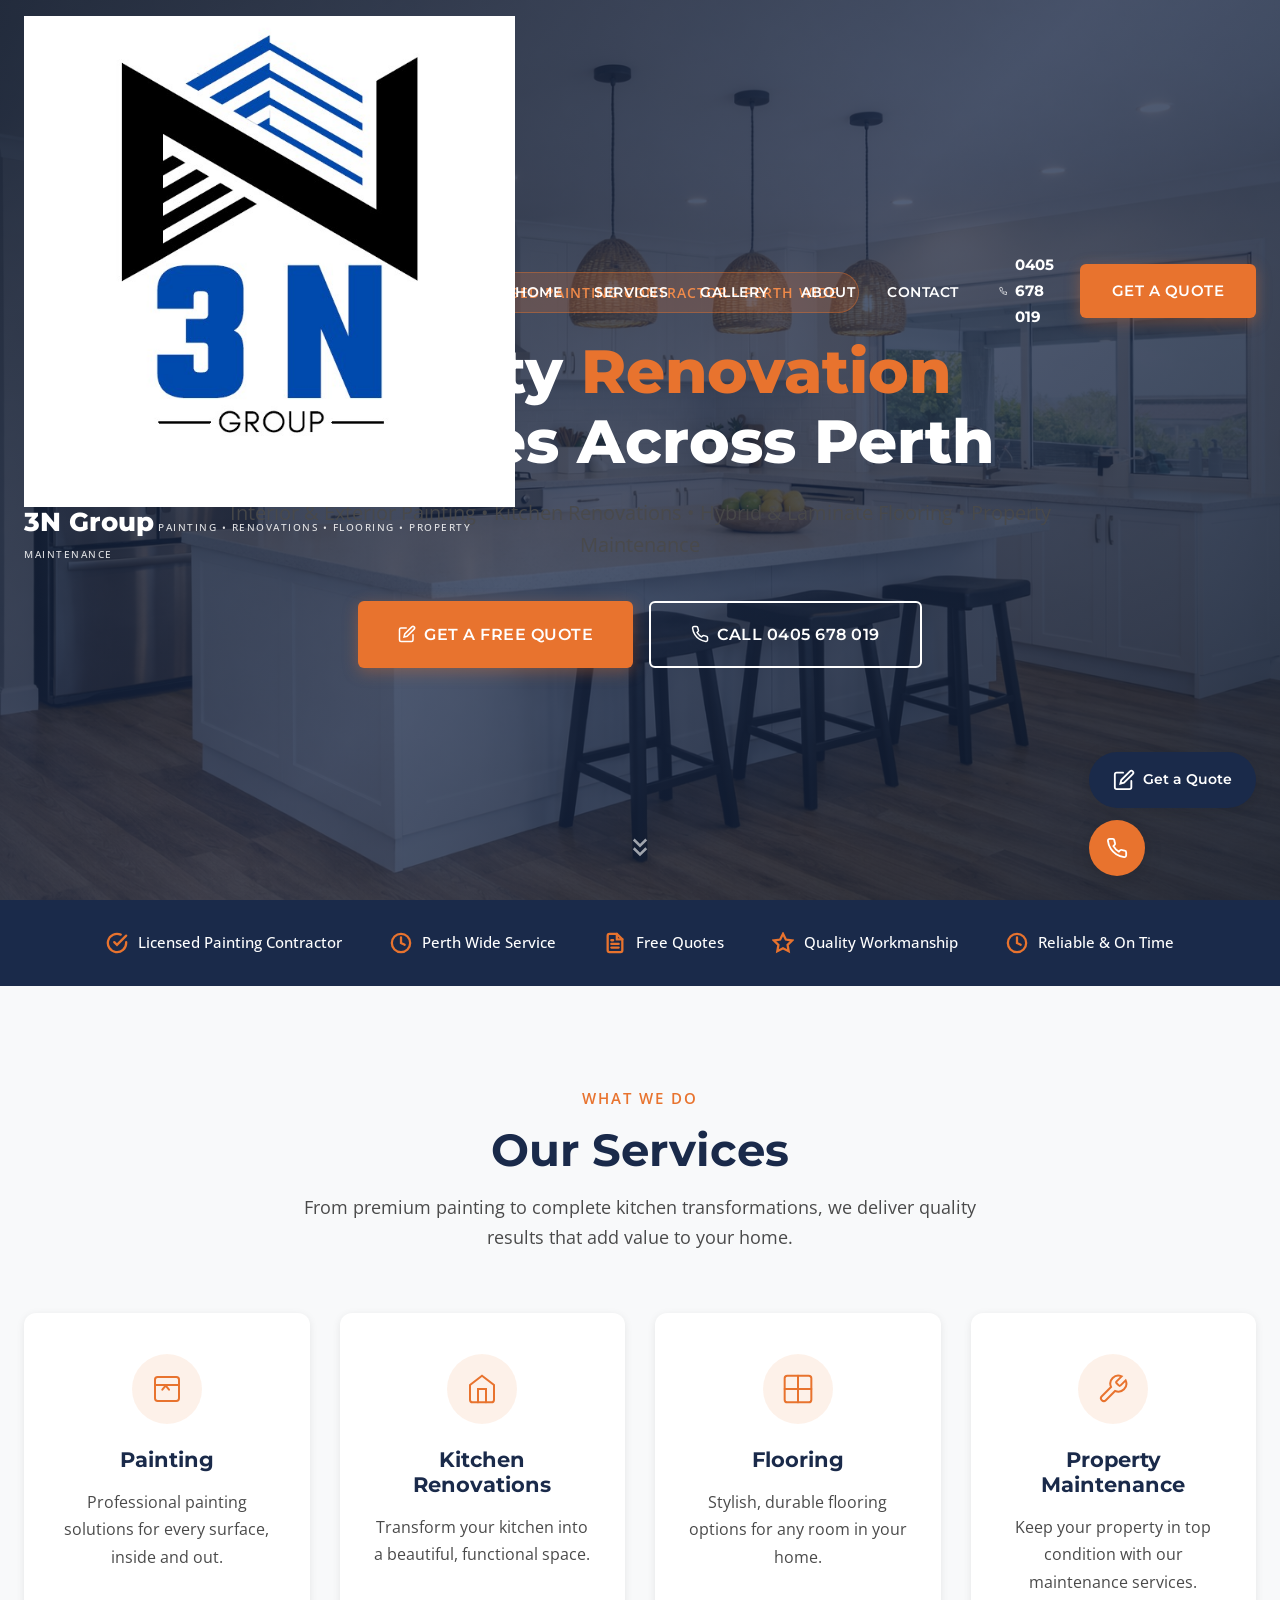
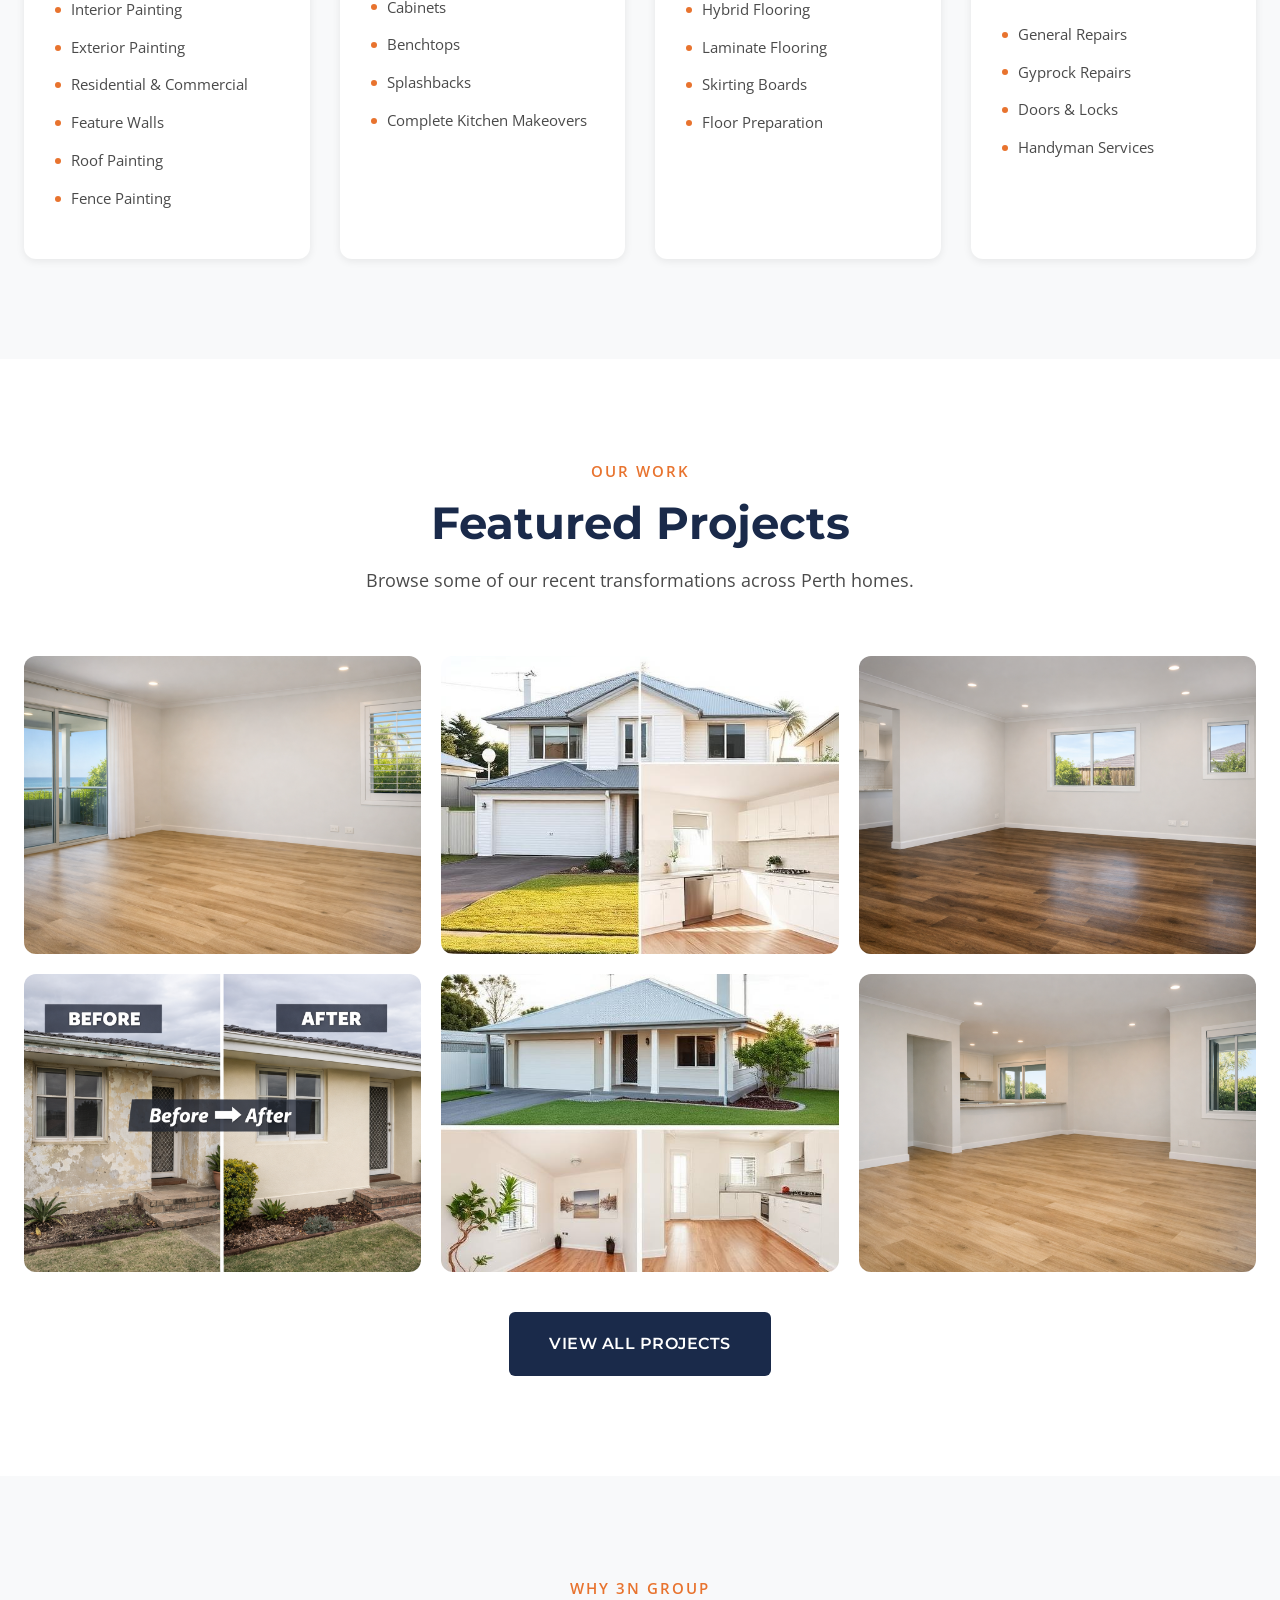
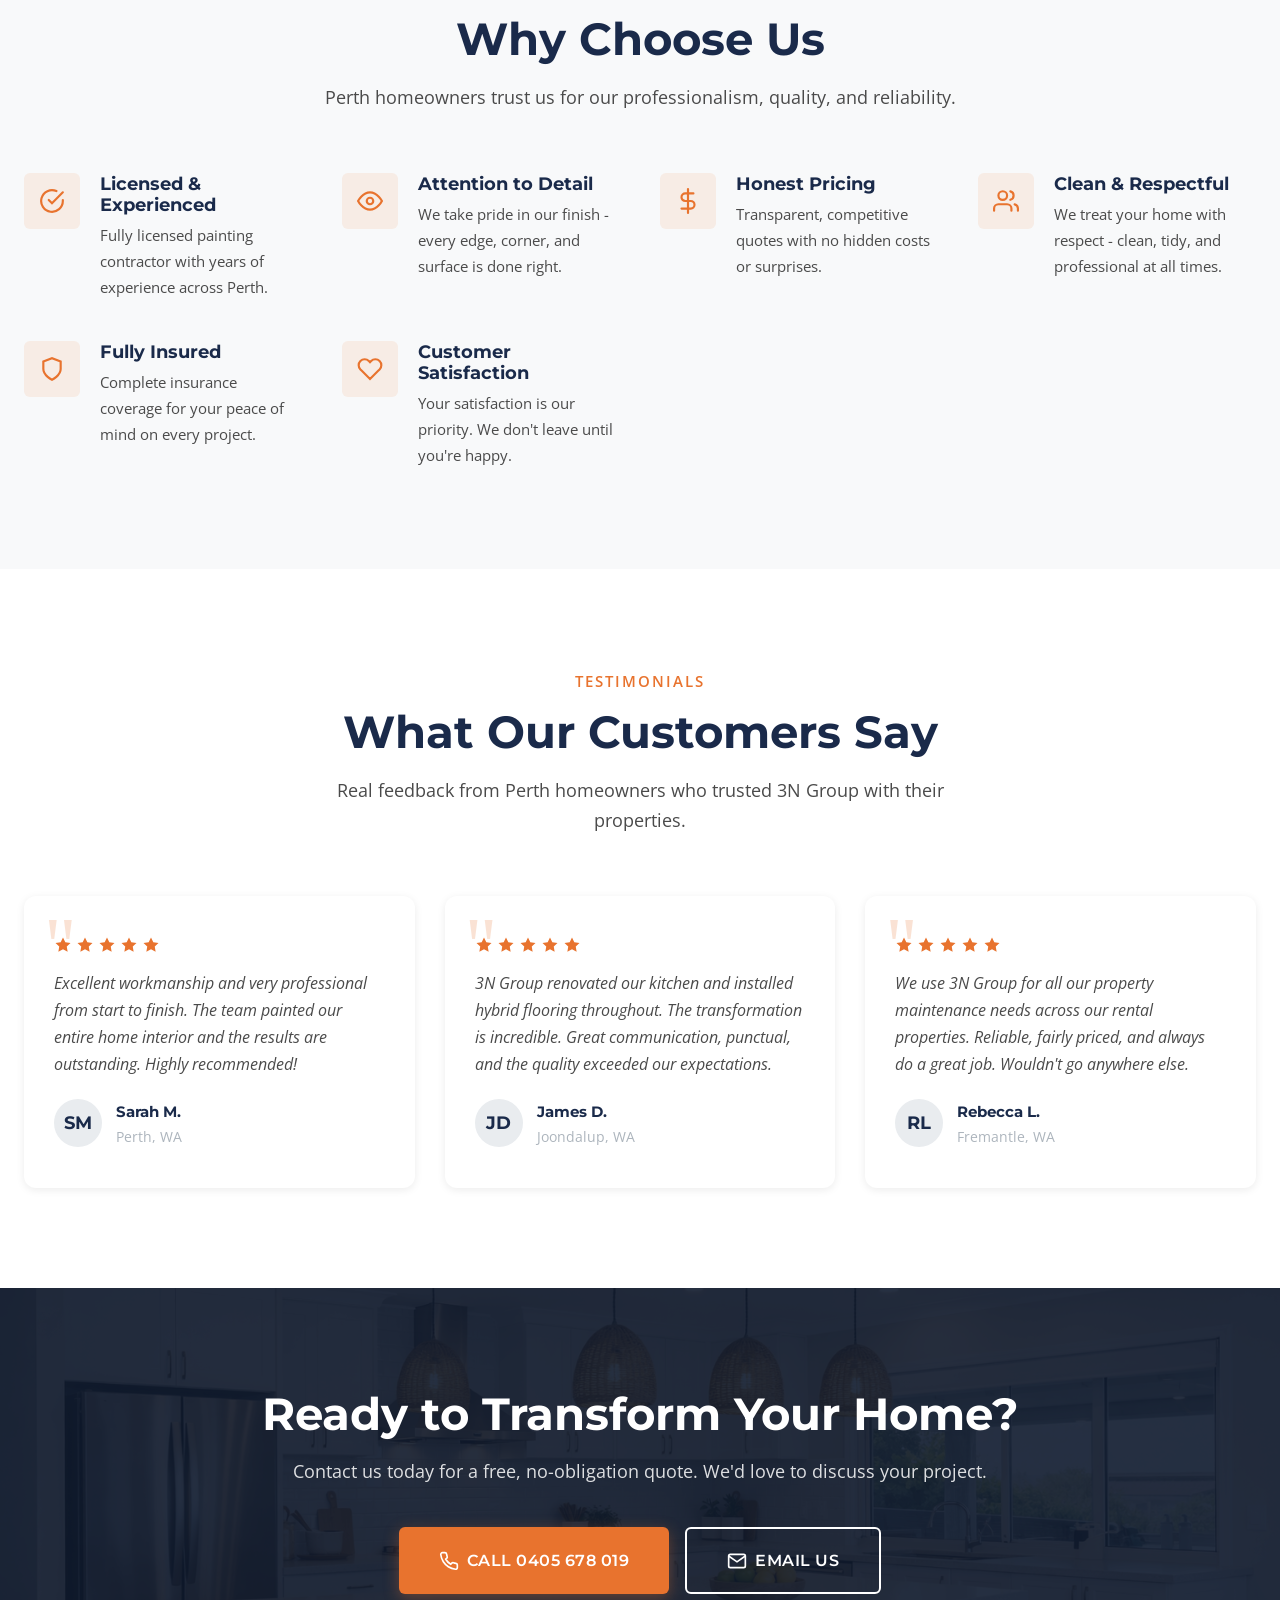
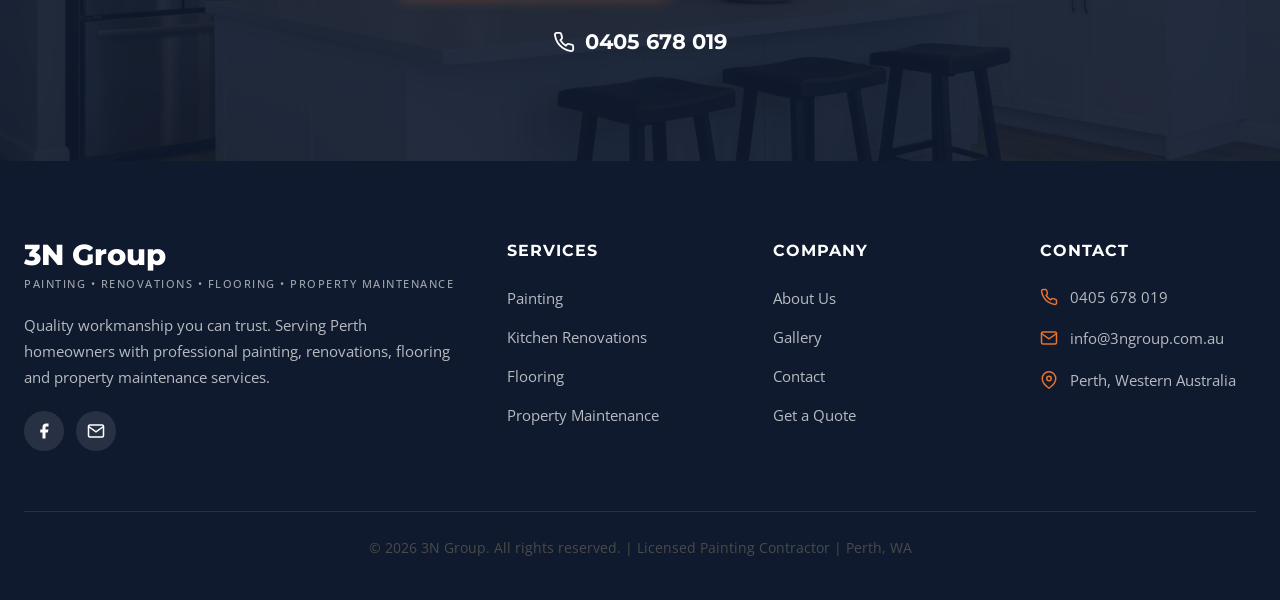
==== commit 0f98cd76: "Add files via upload" ====
--- a/index.html
+++ b/index.html
@@ -79,9 +79,15 @@
     <div class="container">
       <div class="header-inner">
         <a href="index.html" class="logo">
-          <span class="logo-text">3N Group</span>
-          <span class="logo-tagline">Painting &bull; Renovations &bull; Flooring &bull; Property Maintenance</span>
-        </a>
+    <img src="images/logo.png" alt="3N Group Logo" class="logo-image">
+
+    <div class="logo-content">
+        <span class="logo-text">3N Group</span>
+        <span class="logo-tagline">
+            Painting • Renovations • Flooring • Property Maintenance
+        </span>
+    </div>
+</a>
         
         <nav class="nav">
           <ul class="nav-links" id="navLinks">
@@ -119,7 +125,7 @@
         <svg width="16" height="16" viewBox="0 0 24 24" fill="none" stroke="currentColor" stroke-width="2.5"><path d="M20 6L9 17l-5-5"/></svg>
         Licensed Painting Contractor - Perth Wide
       </div>
-      <h1 class="hero-title">Quality <span>Renovation</span> Services Across Perth</h1>
+      <h1 class="hero-title">Quality<span> Renovation</span> Services Across Perth</h1>
       <p class="hero-subtitle">Interior &amp; Exterior Painting &bull; Kitchen Renovations &bull; Hybrid &amp; Laminate Flooring &bull; Property Maintenance</p>
       <div class="hero-buttons">
         <a href="contact.html" class="btn btn-primary btn-large">
@@ -471,7 +477,7 @@
           <div class="logo-tagline">Painting &bull; Renovations &bull; Flooring &bull; Property Maintenance</div>
           <p>Quality workmanship you can trust. Serving Perth homeowners with professional painting, renovations, flooring and property maintenance services.</p>
           <div class="footer-social">
-            <a href="https://www.facebook.com/3ngroup" target="_blank" rel="noopener noreferrer" aria-label="Facebook">
+            <a href="https://www.facebook.com/profile.php?id=61588331464608" target="_blank" rel="noopener noreferrer" aria-label="Facebook">
               <svg viewBox="0 0 24 24" fill="currentColor"><path d="M18 2h-3a5 5 0 0 0-5 5v3H7v4h3v8h4v-8h3l1-4h-4V7a1 1 0 0 1 1-1h3z"/></svg>
             </a>
             <a href="mailto:info@3ngroup.com.au" aria-label="Email">
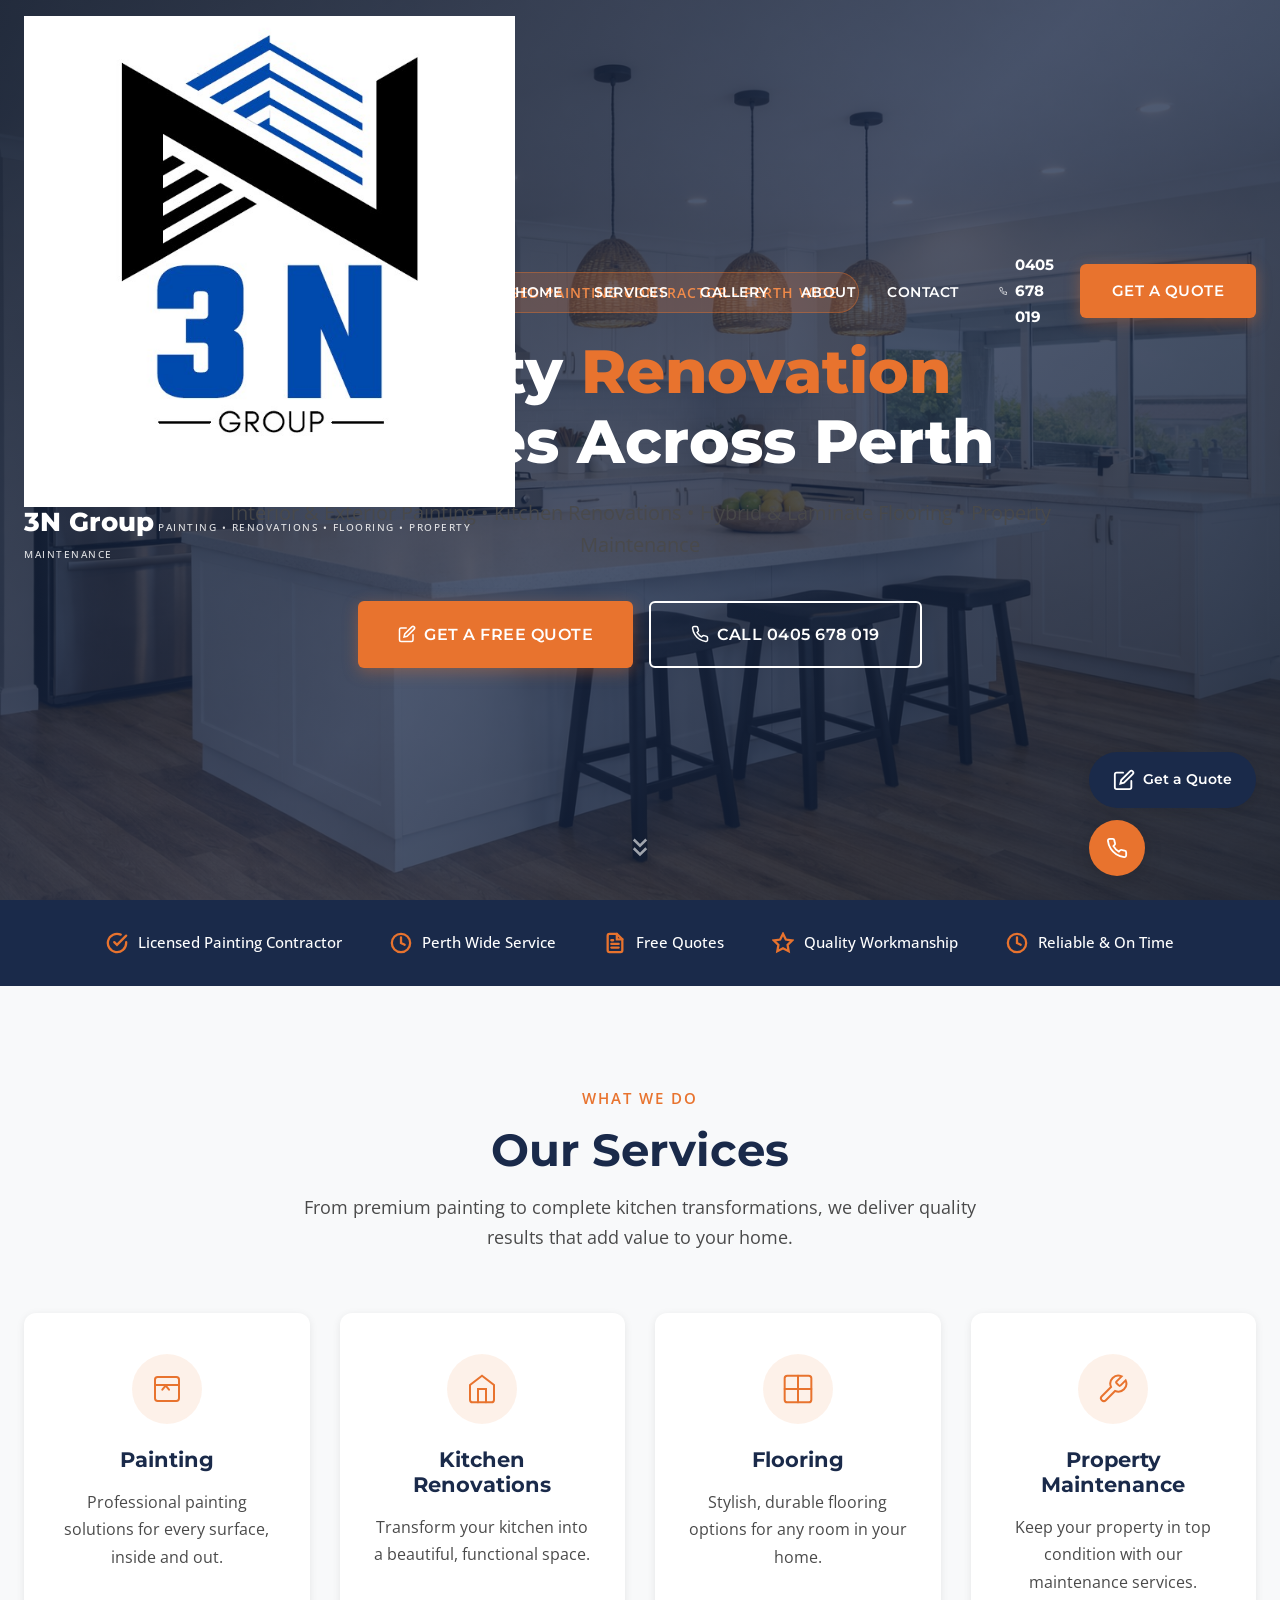
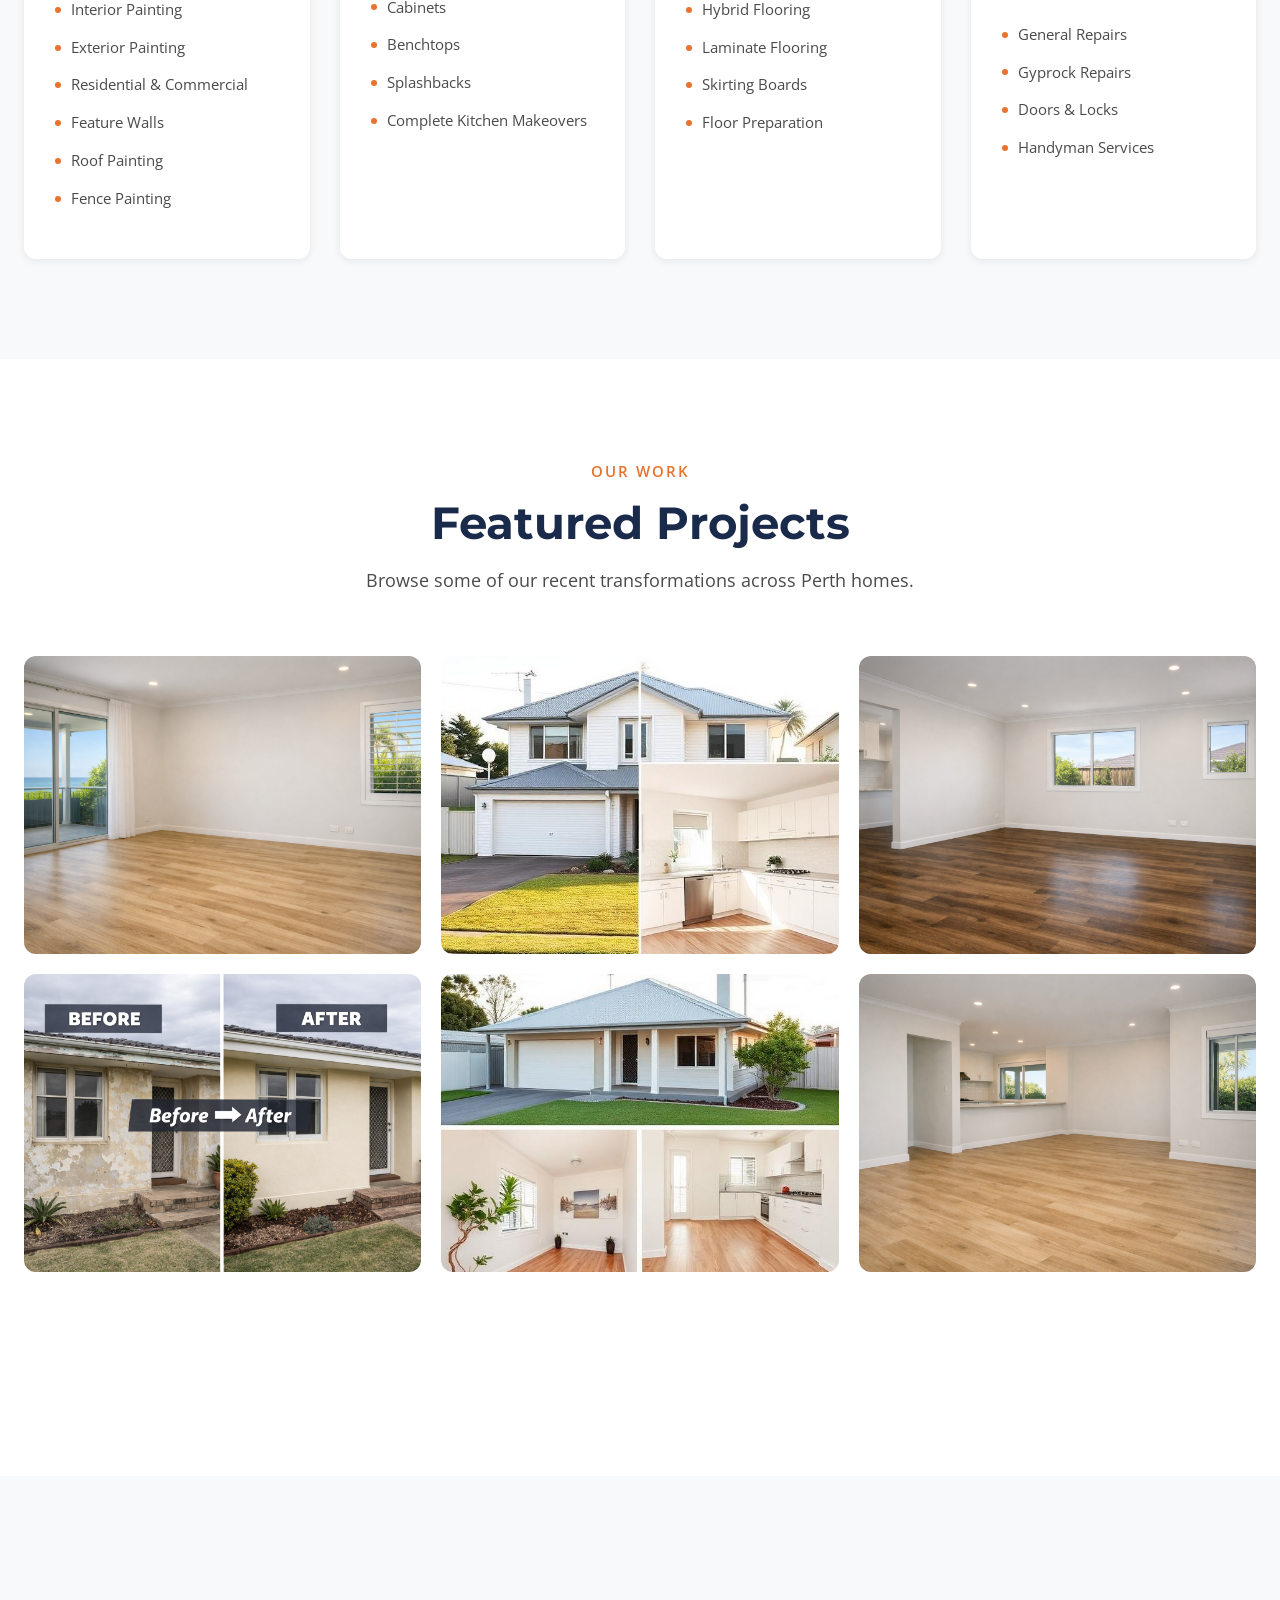
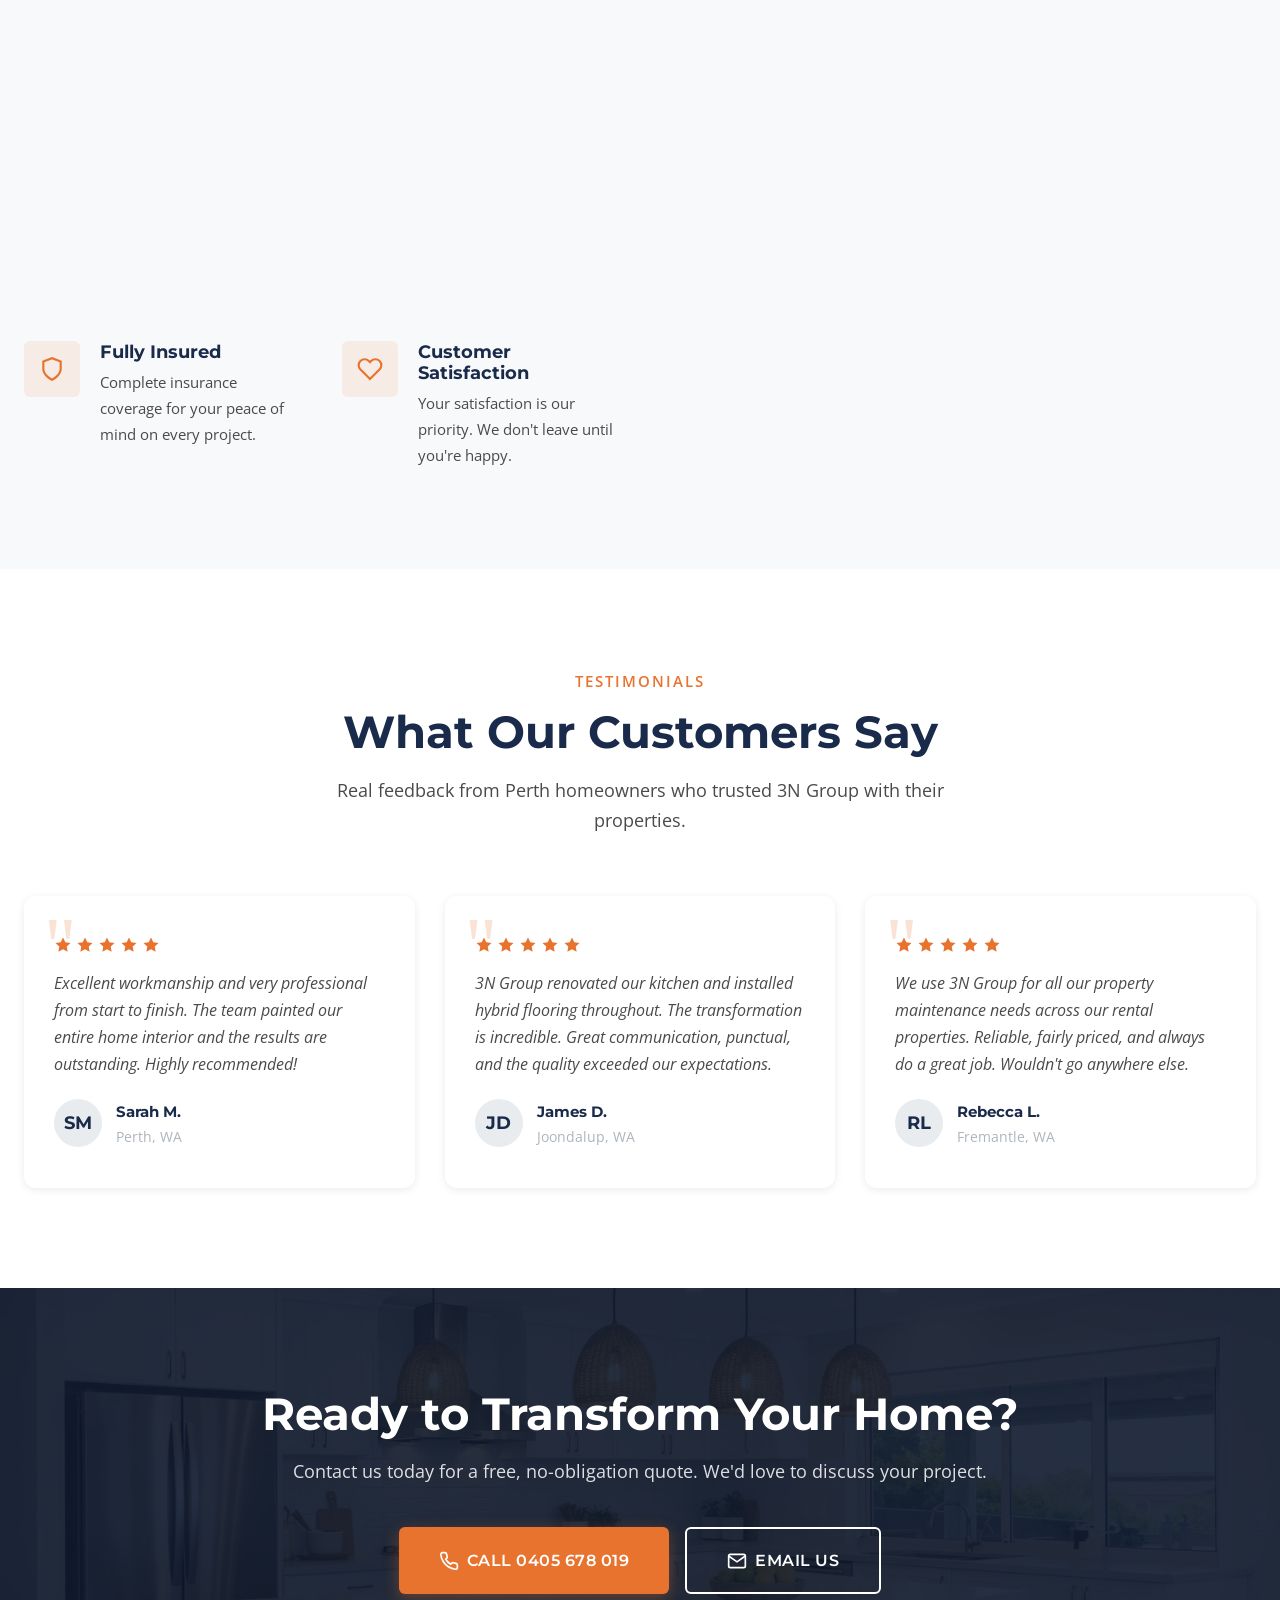
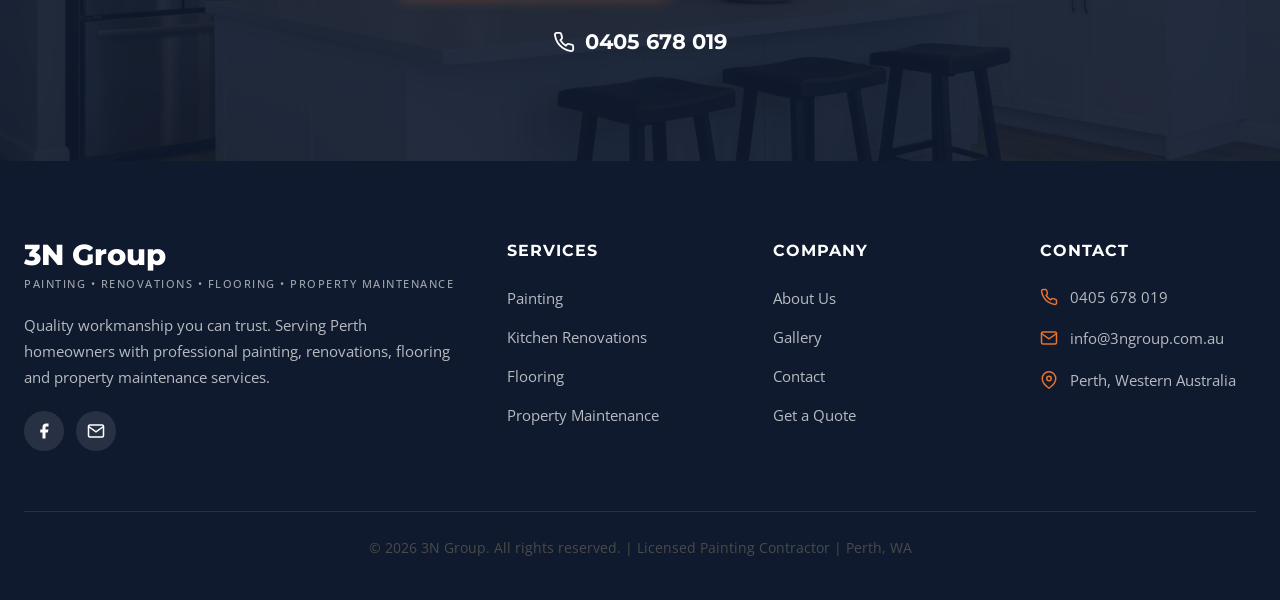
==== commit 15977fde: "Add files via upload" ====
--- a/index.html
+++ b/index.html
@@ -38,7 +38,7 @@
   
   <!-- Favicon -->
   <link rel="icon" type="image/x-icon" href="favicon.ico">
-  <link rel="apple-touch-icon" sizes="180x180" href="images/3nlogo.png">
+  <link rel="apple-touch-icon" sizes="180x180" href="images/logo.png">
   
   <!-- Structured Data -->
   <script type="application/ld+json">
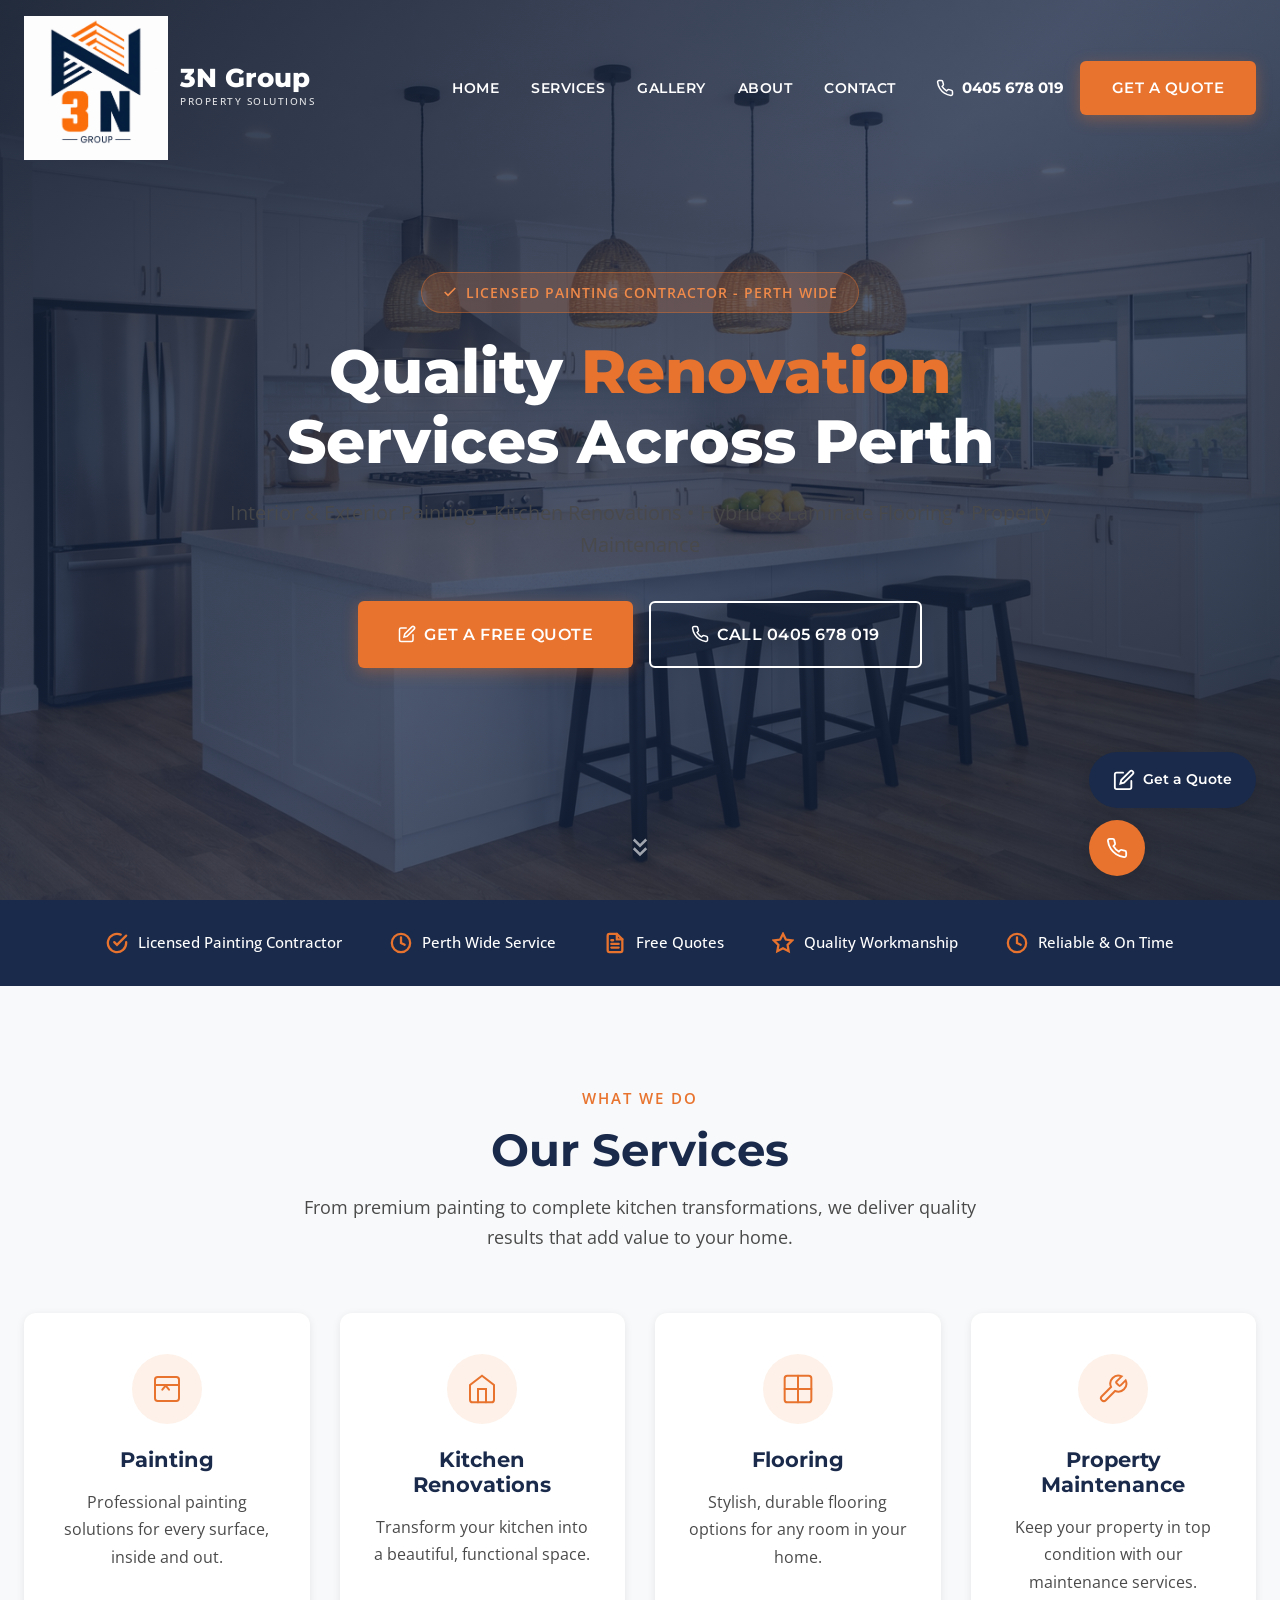
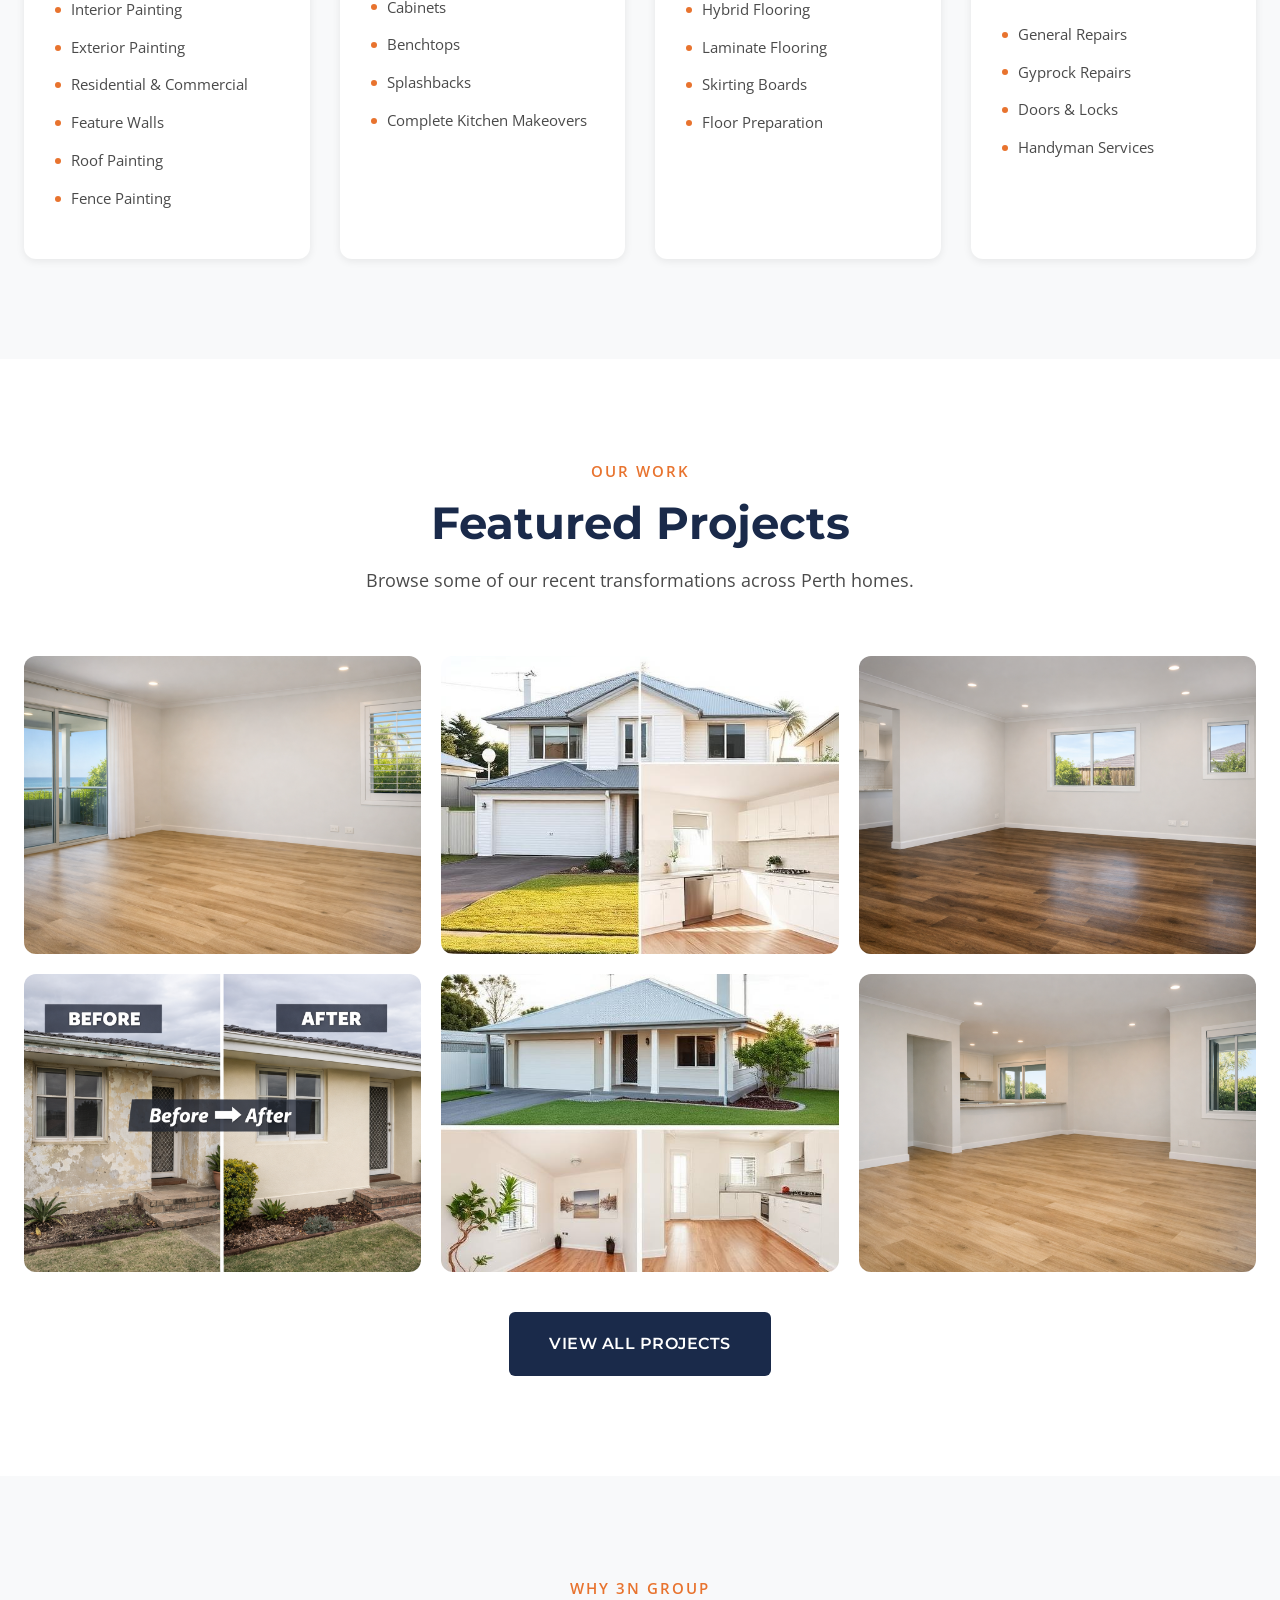
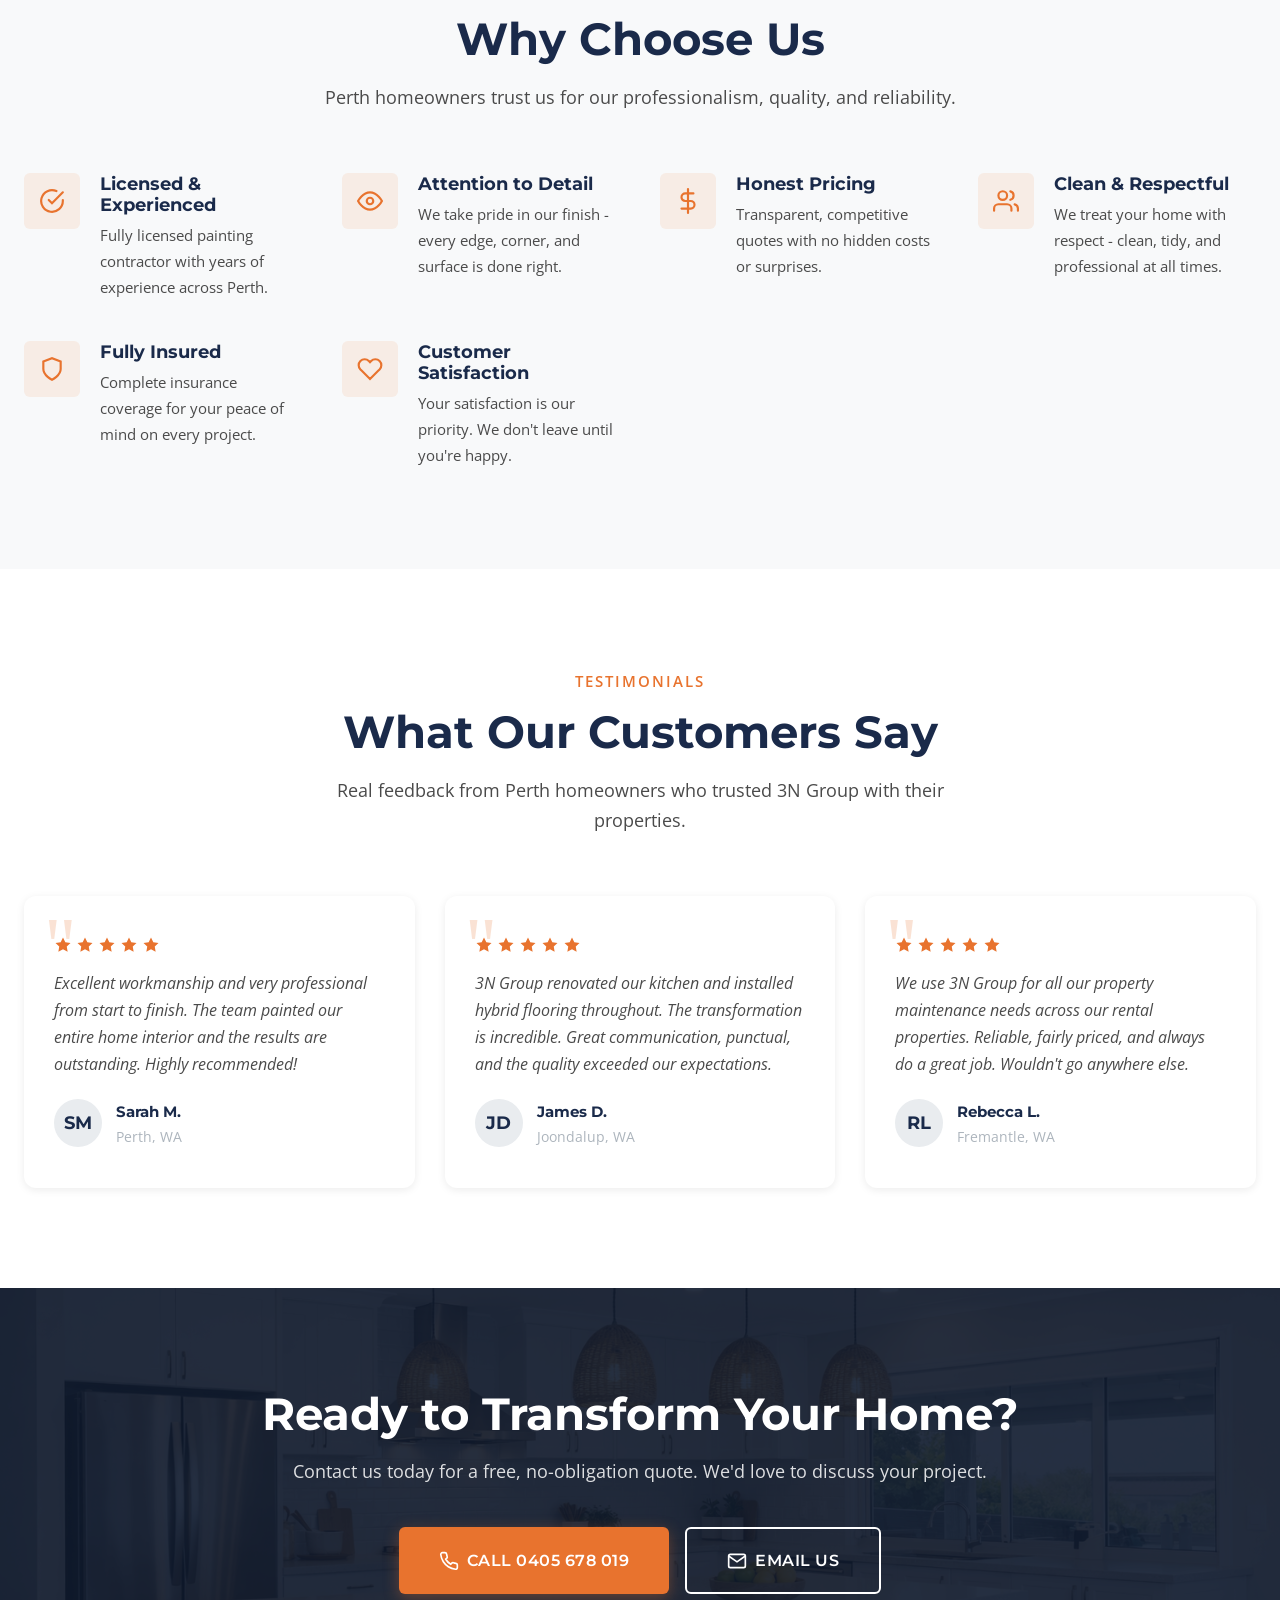
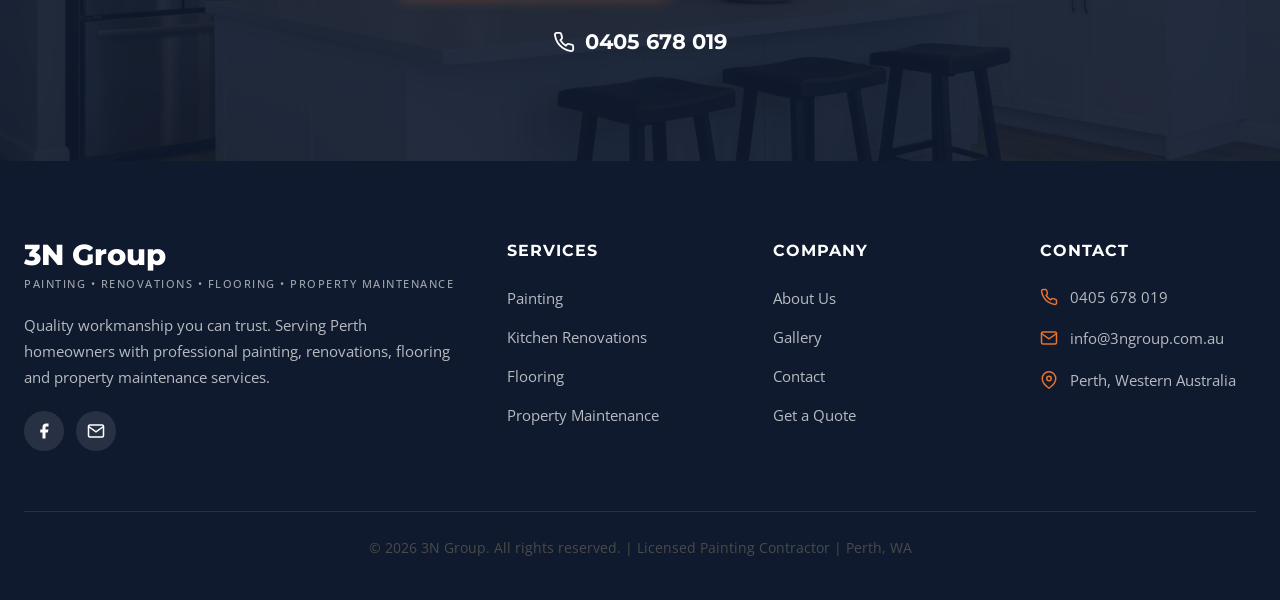
==== commit 5678f279: "Update index.html" ====
--- a/index.html
+++ b/index.html
@@ -84,7 +84,7 @@
     <div class="logo-content">
         <span class="logo-text">3N Group</span>
         <span class="logo-tagline">
-            Painting • Renovations • Flooring • Property Maintenance
+            Property Solutions
         </span>
     </div>
 </a>
--- a/styles.css
+++ b/styles.css
@@ -1,1675 +1,1684 @@
-/* ============================================
-   3N GROUP - Professional Website Stylesheet
-   Modern & Premium Design
-   ============================================ */
-
-/* ---- CSS Variables ---- */
-:root {
-  /* Primary Colors */
-  --navy: #1a2a4a;
-  --navy-dark: #0f1a2e;
-  --navy-light: #2a3f5f;
-  
-  /* Accent Colors */
-  --orange: #e8732e;
-  --orange-hover: #d1631f;
-  --orange-light: #f08a4a;
-  
-  /* Neutral Colors */
-  --white: #ffffff;
-  --off-white: #f8f9fa;
-  --light-grey: #e9ecef;
-  --mid-grey: #adb5bd;
-  --charcoal: #2d3436;
-  --charcoal-light: #4a4a4a;
-  
-  /* Typography */
-  --font-heading: 'Montserrat', 'Segoe UI', system-ui, sans-serif;
-  --font-body: 'Open Sans', 'Segoe UI', system-ui, sans-serif;
-  
-  /* Spacing */
-  --section-padding: 100px;
-  --section-padding-mobile: 60px;
-  
-  /* Shadows */
-  --shadow-sm: 0 2px 8px rgba(0,0,0,0.08);
-  --shadow-md: 0 4px 20px rgba(0,0,0,0.12);
-  --shadow-lg: 0 10px 40px rgba(0,0,0,0.15);
-  
-  /* Transitions */
-  --transition-fast: 0.2s ease;
-  --transition-medium: 0.35s ease;
-  --transition-slow: 0.5s ease;
-  
-  /* Border Radius */
-  --radius-sm: 6px;
-  --radius-md: 12px;
-  --radius-lg: 20px;
-}
-
-/* ---- Reset & Base ---- */
-*, *::before, *::after {
-  margin: 0;
-  padding: 0;
-  box-sizing: border-box;
-}
-
-html {
-  scroll-behavior: smooth;
-  font-size: 16px;
-}
-
-body {
-  font-family: var(--font-body);
-  color: var(--charcoal);
-  line-height: 1.7;
-  background-color: var(--white);
-  overflow-x: hidden;
-  -webkit-font-smoothing: antialiased;
-  -moz-osx-font-smoothing: grayscale;
-}
-
-img {
-  max-width: 100%;
-  height: auto;
-  display: block;
-}
-
-a {
-  text-decoration: none;
-  color: inherit;
-  transition: var(--transition-fast);
-}
-
-ul, ol {
-  list-style: none;
-}
-
-button {
-  cursor: pointer;
-  border: none;
-  background: none;
-  font-family: inherit;
-}
-
-/* ---- Typography ---- */
-h1, h2, h3, h4, h5, h6 {
-  font-family: var(--font-heading);
-  font-weight: 700;
-  line-height: 1.2;
-  color: var(--navy);
-}
-
-h1 { font-size: clamp(2.2rem, 5vw, 3.8rem); }
-h2 { font-size: clamp(1.8rem, 4vw, 2.8rem); }
-h3 { font-size: clamp(1.3rem, 3vw, 1.6rem); }
-h4 { font-size: 1.2rem; }
-
-p {
-  margin-bottom: 1rem;
-  color: var(--charcoal-light);
-}
-
-.section-subtitle {
-  font-size: 0.95rem;
-  font-weight: 600;
-  text-transform: uppercase;
-  letter-spacing: 2px;
-  color: var(--orange);
-  margin-bottom: 0.75rem;
-  display: block;
-}
-
-.section-title {
-  margin-bottom: 1rem;
-}
-
-.section-desc {
-  font-size: 1.1rem;
-  max-width: 700px;
-  margin: 0 auto 3rem;
-  text-align: center;
-}
-
-/* ---- Container ---- */
-.container {
-  width: 100%;
-  max-width: 1280px;
-  margin: 0 auto;
-  padding: 0 24px;
-}
-
-/* ---- Buttons ---- */
-.btn {
-  display: inline-flex;
-  align-items: center;
-  justify-content: center;
-  gap: 8px;
-  padding: 14px 32px;
-  font-family: var(--font-heading);
-  font-weight: 600;
-  font-size: 0.95rem;
-  text-transform: uppercase;
-  letter-spacing: 0.5px;
-  border-radius: var(--radius-sm);
-  transition: var(--transition-medium);
-  cursor: pointer;
-  white-space: nowrap;
-}
-
-.btn-primary {
-  background-color: var(--orange);
-  color: var(--white);
-  box-shadow: 0 4px 15px rgba(232, 115, 46, 0.35);
-}
-
-.btn-primary:hover {
-  background-color: var(--orange-hover);
-  transform: translateY(-2px);
-  box-shadow: 0 6px 20px rgba(232, 115, 46, 0.45);
-}
-
-.btn-secondary {
-  background-color: transparent;
-  color: var(--white);
-  border: 2px solid var(--white);
-}
-
-.btn-secondary:hover {
-  background-color: var(--white);
-  color: var(--navy);
-}
-
-.btn-navy {
-  background-color: var(--navy);
-  color: var(--white);
-}
-
-.btn-navy:hover {
-  background-color: var(--navy-light);
-  transform: translateY(-2px);
-}
-
-.btn-large {
-  padding: 18px 40px;
-  font-size: 1rem;
-}
-
-/* ---- Header / Navigation ---- */
-.header {
-  position: fixed;
-  top: 0;
-  left: 0;
-  width: 100%;
-  z-index: 1000;
-  background-color: transparent;
-  transition: var(--transition-medium);
-  padding: 16px 0;
-}
-
-.header.scrolled {
-  background-color: rgba(255, 255, 255, 0.97);
-  backdrop-filter: blur(10px);
-  box-shadow: var(--shadow-sm);
-  padding: 10px 0;
-}
-
-.header.scrolled .nav-link {
-  color: var(--navy);
-}
-
-.header.scrolled .logo-text {
-  color: var(--navy);
-}
-
-.header.scrolled .logo-tagline {
-  color: var(--charcoal-light);
-}
-
-.header.scrolled .mobile-menu-toggle span {
-  background-color: var(--navy);
-}
-
-.header-inner {
-  display: flex;
-  align-items: center;
-  justify-content: space-between;
-}
-
-.logo {
-  display: flex;
-  flex-direction: column;
-  gap: 2px;
-}
-
-.logo-img {
-  height: 48px;
-  width: auto;
-  object-fit: contain;
-}
-
-.logo-text {
-  font-family: var(--font-heading);
-  font-size: 1.6rem;
-  font-weight: 800;
-  color: var(--white);
-  line-height: 1;
-  transition: var(--transition-medium);
-}
-
-.logo-tagline {
-  font-size: 0.65rem;
-  font-weight: 500;
-  text-transform: uppercase;
-  letter-spacing: 1.5px;
-  color: rgba(255,255,255,0.85);
-  transition: var(--transition-medium);
-}
-
-.nav {
-  display: flex;
-  align-items: center;
-  gap: 40px;
-}
-
-.nav-links {
-  display: flex;
-  gap: 32px;
-}
-
-.nav-link {
-  font-family: var(--font-heading);
-  font-weight: 600;
-  font-size: 0.9rem;
-  color: var(--white);
-  text-transform: uppercase;
-  letter-spacing: 0.5px;
-  position: relative;
-  padding: 4px 0;
-}
-
-.nav-link::after {
-  content: '';
-  position: absolute;
-  bottom: 0;
-  left: 0;
-  width: 0;
-  height: 2px;
-  background-color: var(--orange);
-  transition: var(--transition-medium);
-}
-
-.nav-link:hover::after,
-.nav-link.active::after {
-  width: 100%;
-}
-
-.nav-link:hover,
-.nav-link.active {
-  color: var(--orange);
-}
-
-.header.scrolled .nav-link:hover,
-.header.scrolled .nav-link.active {
-  color: var(--orange);
-}
-
-.nav-cta {
-  display: flex;
-  align-items: center;
-  gap: 16px;
-}
-
-.nav-phone {
-  display: flex;
-  align-items: center;
-  gap: 8px;
-  font-family: var(--font-heading);
-  font-weight: 700;
-  font-size: 0.95rem;
-  color: var(--white);
-  transition: var(--transition-fast);
-}
-
-.header.scrolled .nav-phone {
-  color: var(--navy);
-}
-
-.nav-phone:hover {
-  color: var(--orange);
-}
-
-.nav-phone svg {
-  width: 18px;
-  height: 18px;
-}
-
-/* Mobile Menu Toggle */
-.mobile-menu-toggle {
-  display: none;
-  flex-direction: column;
-  gap: 5px;
-  padding: 5px;
-  z-index: 1001;
-}
-
-.mobile-menu-toggle span {
-  display: block;
-  width: 28px;
-  height: 3px;
-  background-color: var(--white);
-  border-radius: 2px;
-  transition: var(--transition-medium);
-}
-
-.mobile-menu-toggle.active span:nth-child(1) {
-  transform: rotate(45deg) translate(5px, 6px);
-}
-
-.mobile-menu-toggle.active span:nth-child(2) {
-  opacity: 0;
-}
-
-.mobile-menu-toggle.active span:nth-child(3) {
-  transform: rotate(-45deg) translate(5px, -6px);
-}
-
-/* ---- Hero Section ---- */
-.hero {
-  position: relative;
-  min-height: 100vh;
-  display: flex;
-  align-items: center;
-  justify-content: center;
-  text-align: center;
-  color: var(--white);
-  overflow: hidden;
-}
-
-.hero-bg {
-  position: absolute;
-  top: 0;
-  left: 0;
-  width: 100%;
-  height: 100%;
-  background-image: url('images/hero.jpg');
-  background-size: cover;
-  background-position: center;
-  z-index: -2;
-}
-
-.hero-overlay {
-  position: absolute;
-  top: 0;
-  left: 0;
-  width: 100%;
-  height: 100%;
-  background: linear-gradient(
-    135deg,
-    rgba(15, 26, 46, 0.88) 0%,
-    rgba(26, 42, 74, 0.75) 50%,
-    rgba(15, 26, 46, 0.85) 100%
-  );
-  z-index: -1;
-}
-
-.hero-content {
-  position: relative;
-  z-index: 1;
-  max-width: 900px;
-  padding: 120px 24px 80px;
-  animation: fadeInUp 1s ease forwards;
-  opacity: 0;
-}
-
-.hero-badge {
-  display: inline-flex;
-  align-items: center;
-  gap: 8px;
-  background-color: rgba(232, 115, 46, 0.2);
-  border: 1px solid rgba(232, 115, 46, 0.4);
-  padding: 8px 20px;
-  border-radius: 50px;
-  font-size: 0.85rem;
-  font-weight: 600;
-  text-transform: uppercase;
-  letter-spacing: 1px;
-  margin-bottom: 24px;
-  color: var(--orange-light);
-}
-
-.hero-title {
-  font-size: clamp(2.2rem, 5vw, 3.8rem);
-  font-weight: 800;
-  margin-bottom: 20px;
-  line-height: 1.15;
-  color: var(--white);
-}
-
-.hero-title span {
-  color: var(--orange);
-}
-
-.hero-subtitle {
-  font-size: clamp(1rem, 2.5vw, 1.25rem);
-  font-weight: 400;
-  margin-bottom: 40px;
-  opacity: 0.9;
-  line-height: 1.6;
-}
-
-.hero-buttons {
-  display: flex;
-  gap: 16px;
-  justify-content: center;
-  flex-wrap: wrap;
-}
-
-.hero-scroll {
-  position: absolute;
-  bottom: 30px;
-  left: 50%;
-  transform: translateX(-50%);
-  animation: bounce 2s infinite;
-}
-
-.hero-scroll svg {
-  width: 30px;
-  height: 30px;
-  color: var(--white);
-  opacity: 0.6;
-}
-
-/* ---- Trust Bar ---- */
-.trust-bar {
-  background-color: var(--navy);
-  padding: 30px 0;
-  position: relative;
-  z-index: 2;
-}
-
-.trust-items {
-  display: flex;
-  justify-content: center;
-  align-items: center;
-  gap: 48px;
-  flex-wrap: wrap;
-}
-
-.trust-item {
-  display: flex;
-  align-items: center;
-  gap: 10px;
-  color: var(--white);
-  font-size: 0.95rem;
-  font-weight: 500;
-}
-
-.trust-item svg {
-  width: 22px;
-  height: 22px;
-  color: var(--orange);
-  flex-shrink: 0;
-}
-
-/* ---- Section Styling ---- */
-.section {
-  padding: var(--section-padding) 0;
-}
-
-.section-header {
-  text-align: center;
-  margin-bottom: 60px;
-}
-
-.section-header-left {
-  text-align: left;
-}
-
-.section-header-left .section-desc {
-  text-align: left;
-  margin-left: 0;
-}
-
-.bg-light {
-  background-color: var(--off-white);
-}
-
-.bg-navy {
-  background-color: var(--navy);
-  color: var(--white);
-}
-
-.bg-navy h2,
-.bg-navy h3 {
-  color: var(--white);
-}
-
-.bg-navy p {
-  color: rgba(255,255,255,0.8);
-}
-
-/* ---- Services Section ---- */
-.services-grid {
-  display: grid;
-  grid-template-columns: repeat(auto-fit, minmax(280px, 1fr));
-  gap: 30px;
-}
-
-.service-card {
-  background-color: var(--white);
-  border-radius: var(--radius-md);
-  padding: 40px 30px;
-  box-shadow: var(--shadow-sm);
-  transition: var(--transition-medium);
-  text-align: center;
-  border: 1px solid transparent;
-}
-
-.service-card:hover {
-  transform: translateY(-8px);
-  box-shadow: var(--shadow-lg);
-  border-color: var(--light-grey);
-}
-
-.service-icon {
-  width: 70px;
-  height: 70px;
-  background-color: rgba(232, 115, 46, 0.1);
-  border-radius: 50%;
-  display: flex;
-  align-items: center;
-  justify-content: center;
-  margin: 0 auto 24px;
-  transition: var(--transition-medium);
-}
-
-.service-card:hover .service-icon {
-  background-color: var(--orange);
-}
-
-.service-icon svg {
-  width: 32px;
-  height: 32px;
-  color: var(--orange);
-  transition: var(--transition-medium);
-}
-
-.service-card:hover .service-icon svg {
-  color: var(--white);
-}
-
-.service-card h3 {
-  margin-bottom: 16px;
-  font-size: 1.3rem;
-}
-
-.service-list {
-  text-align: left;
-  margin-top: 20px;
-}
-
-.service-list li {
-  padding: 6px 0;
-  font-size: 0.95rem;
-  color: var(--charcoal-light);
-  display: flex;
-  align-items: center;
-  gap: 10px;
-}
-
-.service-list li::before {
-  content: '';
-  width: 6px;
-  height: 6px;
-  background-color: var(--orange);
-  border-radius: 50%;
-  flex-shrink: 0;
-}
-
-/* ---- Gallery Section ---- */
-.gallery-grid {
-  display: grid;
-  grid-template-columns: repeat(auto-fit, minmax(300px, 1fr));
-  gap: 20px;
-}
-
-.gallery-item {
-  position: relative;
-  border-radius: var(--radius-md);
-  overflow: hidden;
-  cursor: pointer;
-  aspect-ratio: 4/3;
-}
-
-.gallery-item img {
-  width: 100%;
-  height: 100%;
-  object-fit: cover;
-  transition: var(--transition-slow);
-}
-
-.gallery-item:hover img {
-  transform: scale(1.08);
-}
-
-.gallery-overlay {
-  position: absolute;
-  bottom: 0;
-  left: 0;
-  width: 100%;
-  padding: 30px 20px 20px;
-  background: linear-gradient(transparent, rgba(15, 26, 46, 0.9));
-  color: var(--white);
-  transform: translateY(20px);
-  opacity: 0;
-  transition: var(--transition-medium);
-}
-
-.gallery-item:hover .gallery-overlay {
-  transform: translateY(0);
-  opacity: 1;
-}
-
-.gallery-overlay h4 {
-  color: var(--white);
-  font-size: 1.1rem;
-  margin-bottom: 4px;
-}
-
-.gallery-overlay p {
-  color: rgba(255,255,255,0.8);
-  font-size: 0.85rem;
-  margin: 0;
-}
-
-.gallery-cta {
-  text-align: center;
-  margin-top: 40px;
-}
-
-/* ---- Why Choose Us ---- */
-.why-grid {
-  display: grid;
-  grid-template-columns: repeat(auto-fit, minmax(250px, 1fr));
-  gap: 40px;
-}
-
-.why-item {
-  display: flex;
-  gap: 20px;
-  align-items: flex-start;
-}
-
-.why-icon {
-  width: 56px;
-  height: 56px;
-  background-color: rgba(232, 115, 46, 0.1);
-  border-radius: var(--radius-sm);
-  display: flex;
-  align-items: center;
-  justify-content: center;
-  flex-shrink: 0;
-}
-
-.why-icon svg {
-  width: 26px;
-  height: 26px;
-  color: var(--orange);
-}
-
-.why-content h4 {
-  margin-bottom: 8px;
-  font-size: 1.1rem;
-}
-
-.why-content p {
-  font-size: 0.95rem;
-  margin: 0;
-}
-
-/* ---- Testimonials ---- */
-.testimonials-grid {
-  display: grid;
-  grid-template-columns: repeat(auto-fit, minmax(320px, 1fr));
-  gap: 30px;
-}
-
-.testimonial-card {
-  background-color: var(--white);
-  border-radius: var(--radius-md);
-  padding: 40px 30px;
-  box-shadow: var(--shadow-sm);
-  position: relative;
-}
-
-.testimonial-card::before {
-  content: '"';
-  font-family: Georgia, serif;
-  font-size: 5rem;
-  color: var(--orange);
-  opacity: 0.2;
-  position: absolute;
-  top: 10px;
-  left: 20px;
-  line-height: 1;
-}
-
-.testimonial-stars {
-  display: flex;
-  gap: 4px;
-  margin-bottom: 16px;
-}
-
-.testimonial-stars svg {
-  width: 18px;
-  height: 18px;
-  color: var(--orange);
-  fill: var(--orange);
-}
-
-.testimonial-text {
-  font-style: italic;
-  margin-bottom: 20px;
-  font-size: 1rem;
-  position: relative;
-  z-index: 1;
-}
-
-.testimonial-author {
-  display: flex;
-  align-items: center;
-  gap: 14px;
-}
-
-.testimonial-avatar {
-  width: 48px;
-  height: 48px;
-  border-radius: 50%;
-  background-color: var(--light-grey);
-  display: flex;
-  align-items: center;
-  justify-content: center;
-  font-family: var(--font-heading);
-  font-weight: 700;
-  color: var(--navy);
-  font-size: 1.1rem;
-}
-
-.testimonial-name {
-  font-family: var(--font-heading);
-  font-weight: 700;
-  color: var(--navy);
-  font-size: 0.95rem;
-}
-
-.testimonial-location {
-  font-size: 0.85rem;
-  color: var(--mid-grey);
-}
-
-/* ---- CTA Section ---- */
-.cta-section {
-  padding: 100px 0;
-  text-align: center;
-  position: relative;
-  overflow: hidden;
-}
-
-.cta-section::before {
-  content: '';
-  position: absolute;
-  top: 0;
-  left: 0;
-  width: 100%;
-  height: 100%;
-  background-image: url('images/hero.jpg');
-  background-size: cover;
-  background-position: center;
-  z-index: -2;
-}
-
-.cta-section::after {
-  content: '';
-  position: absolute;
-  top: 0;
-  left: 0;
-  width: 100%;
-  height: 100%;
-  background: rgba(15, 26, 46, 0.9);
-  z-index: -1;
-}
-
-.cta-section h2 {
-  color: var(--white);
-  margin-bottom: 16px;
-}
-
-.cta-section p {
-  color: rgba(255,255,255,0.85);
-  font-size: 1.1rem;
-  margin-bottom: 40px;
-}
-
-.cta-buttons {
-  display: flex;
-  gap: 16px;
-  justify-content: center;
-  flex-wrap: wrap;
-}
-
-.cta-phone {
-  display: inline-flex;
-  align-items: center;
-  gap: 10px;
-  font-family: var(--font-heading);
-  font-size: 1.3rem;
-  font-weight: 700;
-  color: var(--white);
-  margin-top: 30px;
-  transition: var(--transition-fast);
-}
-
-.cta-phone:hover {
-  color: var(--orange);
-}
-
-.cta-phone svg {
-  width: 22px;
-  height: 22px;
-}
-
-/* ---- Footer ---- */
-.footer {
-  background-color: var(--navy-dark);
-  color: rgba(255,255,255,0.7);
-  padding: 80px 0 0;
-}
-
-.footer-grid {
-  display: grid;
-  grid-template-columns: 2fr 1fr 1fr 1fr;
-  gap: 50px;
-  margin-bottom: 60px;
-}
-
-.footer-brand .logo-text {
-  color: var(--white);
-  font-size: 1.8rem;
-  margin-bottom: 4px;
-}
-
-.footer-brand .logo-tagline {
-  color: rgba(255,255,255,0.6);
-  font-size: 0.7rem;
-}
-
-.footer-brand p {
-  margin: 20px 0;
-  color: rgba(255,255,255,0.7);
-  font-size: 0.95rem;
-}
-
-.footer-social {
-  display: flex;
-  gap: 12px;
-  margin-top: 20px;
-}
-
-.footer-social a {
-  width: 40px;
-  height: 40px;
-  background-color: rgba(255,255,255,0.1);
-  border-radius: 50%;
-  display: flex;
-  align-items: center;
-  justify-content: center;
-  transition: var(--transition-fast);
-}
-
-.footer-social a:hover {
-  background-color: var(--orange);
-  transform: translateY(-3px);
-}
-
-.footer-social svg {
-  width: 18px;
-  height: 18px;
-  color: var(--white);
-}
-
-.footer-title {
-  font-family: var(--font-heading);
-  font-size: 1rem;
-  font-weight: 700;
-  color: var(--white);
-  margin-bottom: 24px;
-  text-transform: uppercase;
-  letter-spacing: 1px;
-}
-
-.footer-links li {
-  margin-bottom: 12px;
-}
-
-.footer-links a {
-  font-size: 0.95rem;
-  transition: var(--transition-fast);
-}
-
-.footer-links a:hover {
-  color: var(--orange);
-  padding-left: 5px;
-}
-
-.footer-contact li {
-  display: flex;
-  align-items: flex-start;
-  gap: 12px;
-  margin-bottom: 16px;
-  font-size: 0.95rem;
-}
-
-.footer-contact svg {
-  width: 18px;
-  height: 18px;
-  color: var(--orange);
-  flex-shrink: 0;
-  margin-top: 3px;
-}
-
-.footer-contact a:hover {
-  color: var(--orange);
-}
-
-.footer-bottom {
-  border-top: 1px solid rgba(255,255,255,0.1);
-  padding: 24px 0;
-  text-align: center;
-  font-size: 0.9rem;
-  color: rgba(255,255,255,0.5);
-}
-
-/* ---- Floating Buttons ---- */
-.floating-buttons {
-  position: fixed;
-  bottom: 24px;
-  right: 24px;
-  z-index: 999;
-  display: flex;
-  flex-direction: column;
-  gap: 12px;
-}
-
-.floating-btn {
-  width: 56px;
-  height: 56px;
-  border-radius: 50%;
-  display: flex;
-  align-items: center;
-  justify-content: center;
-  box-shadow: var(--shadow-md);
-  transition: var(--transition-fast);
-}
-
-.floating-btn:hover {
-  transform: scale(1.1);
-}
-
-.floating-btn.phone {
-  background-color: var(--orange);
-  color: var(--white);
-}
-
-.floating-btn.quote {
-  background-color: var(--navy);
-  color: var(--white);
-  width: auto;
-  padding: 0 24px;
-  border-radius: 50px;
-  font-family: var(--font-heading);
-  font-weight: 600;
-  font-size: 0.85rem;
-  gap: 8px;
-}
-
-.floating-btn svg {
-  width: 22px;
-  height: 22px;
-}
-
-/* ---- Page Header (for inner pages) ---- */
-.page-header {
-  position: relative;
-  min-height: 350px;
-  display: flex;
-  align-items: center;
-  justify-content: center;
-  text-align: center;
-  color: var(--white);
-  padding-top: 80px;
-}
-
-.page-header-bg {
-  position: absolute;
-  top: 0;
-  left: 0;
-  width: 100%;
-  height: 100%;
-  background-color: var(--navy);
-  z-index: -2;
-}
-
-.page-header-overlay {
-  position: absolute;
-  top: 0;
-  left: 0;
-  width: 100%;
-  height: 100%;
-  background: linear-gradient(135deg, rgba(15,26,46,0.95) 0%, rgba(26,42,74,0.85) 100%);
-  z-index: -1;
-}
-
-.page-header h1 {
-  color: var(--white);
-  margin-bottom: 12px;
-}
-
-.page-header p {
-  color: rgba(255,255,255,0.8);
-  font-size: 1.1rem;
-  max-width: 600px;
-  margin: 0 auto;
-}
-
-.breadcrumbs {
-  display: flex;
-  gap: 8px;
-  justify-content: center;
-  margin-top: 16px;
-  font-size: 0.9rem;
-  color: rgba(255,255,255,0.6);
-}
-
-.breadcrumbs a:hover {
-  color: var(--orange);
-}
-
-/* ---- Services Page ---- */
-.service-detail {
-  display: grid;
-  grid-template-columns: 1fr 1fr;
-  gap: 60px;
-  align-items: center;
-  margin-bottom: 80px;
-}
-
-.service-detail:nth-child(even) {
-  direction: rtl;
-}
-
-.service-detail:nth-child(even) > * {
-  direction: ltr;
-}
-
-.service-detail-img {
-  border-radius: var(--radius-md);
-  overflow: hidden;
-  box-shadow: var(--shadow-md);
-}
-
-.service-detail-img img {
-  width: 100%;
-  height: 100%;
-  object-fit: cover;
-  aspect-ratio: 4/3;
-}
-
-.service-detail-content h3 {
-  margin-bottom: 16px;
-  font-size: 1.8rem;
-}
-
-.service-detail-content p {
-  margin-bottom: 20px;
-}
-
-.service-detail-list {
-  display: grid;
-  grid-template-columns: 1fr 1fr;
-  gap: 10px;
-}
-
-.service-detail-list li {
-  display: flex;
-  align-items: center;
-  gap: 10px;
-  font-size: 0.95rem;
-  color: var(--charcoal-light);
-}
-
-.service-detail-list li svg {
-  width: 18px;
-  height: 18px;
-  color: var(--orange);
-  flex-shrink: 0;
-}
-
-/* ---- Contact Page ---- */
-.contact-grid {
-  display: grid;
-  grid-template-columns: 1fr 1fr;
-  gap: 60px;
-  align-items: start;
-}
-
-.contact-info-item {
-  display: flex;
-  gap: 16px;
-  margin-bottom: 30px;
-}
-
-.contact-info-icon {
-  width: 52px;
-  height: 52px;
-  background-color: rgba(232, 115, 46, 0.1);
-  border-radius: var(--radius-sm);
-  display: flex;
-  align-items: center;
-  justify-content: center;
-  flex-shrink: 0;
-}
-
-.contact-info-icon svg {
-  width: 22px;
-  height: 22px;
-  color: var(--orange);
-}
-
-.contact-info-content h4 {
-  margin-bottom: 6px;
-  font-size: 1.1rem;
-}
-
-.contact-info-content p,
-.contact-info-content a {
-  color: var(--charcoal-light);
-  font-size: 0.95rem;
-}
-
-.contact-info-content a:hover {
-  color: var(--orange);
-}
-
-.contact-form {
-  background-color: var(--white);
-  padding: 40px;
-  border-radius: var(--radius-md);
-  box-shadow: var(--shadow-md);
-}
-
-.form-group {
-  margin-bottom: 20px;
-}
-
-.form-group label {
-  display: block;
-  font-family: var(--font-heading);
-  font-weight: 600;
-  font-size: 0.9rem;
-  margin-bottom: 8px;
-  color: var(--navy);
-}
-
-.form-group input,
-.form-group textarea,
-.form-group select {
-  width: 100%;
-  padding: 14px 16px;
-  border: 1px solid var(--light-grey);
-  border-radius: var(--radius-sm);
-  font-family: var(--font-body);
-  font-size: 1rem;
-  color: var(--charcoal);
-  transition: var(--transition-fast);
-  background-color: var(--white);
-}
-
-.form-group input:focus,
-.form-group textarea:focus,
-.form-group select:focus {
-  outline: none;
-  border-color: var(--orange);
-  box-shadow: 0 0 0 3px rgba(232, 115, 46, 0.15);
-}
-
-.form-group textarea {
-  min-height: 140px;
-  resize: vertical;
-}
-
-.form-row {
-  display: grid;
-  grid-template-columns: 1fr 1fr;
-  gap: 20px;
-}
-
-.map-container {
-  border-radius: var(--radius-md);
-  overflow: hidden;
-  box-shadow: var(--shadow-md);
-  margin-top: 40px;
-}
-
-.map-container iframe {
-  width: 100%;
-  height: 400px;
-  border: none;
-  display: block;
-}
-
-/* ---- About Page ---- */
-.about-grid {
-  display: grid;
-  grid-template-columns: 1fr 1fr;
-  gap: 60px;
-  align-items: center;
-}
-
-.about-img {
-  border-radius: var(--radius-md);
-  overflow: hidden;
-  box-shadow: var(--shadow-lg);
-}
-
-.about-img img {
-  width: 100%;
-  height: auto;
-}
-
-.about-content h2 {
-  margin-bottom: 20px;
-}
-
-.about-content p {
-  margin-bottom: 16px;
-}
-
-.about-values {
-  display: grid;
-  grid-template-columns: repeat(2, 1fr);
-  gap: 30px;
-  margin-top: 40px;
-}
-
-.about-value {
-  text-align: center;
-  padding: 30px;
-  background-color: var(--white);
-  border-radius: var(--radius-md);
-  box-shadow: var(--shadow-sm);
-  transition: var(--transition-medium);
-}
-
-.about-value:hover {
-  transform: translateY(-5px);
-  box-shadow: var(--shadow-md);
-}
-
-.about-value-icon {
-  width: 60px;
-  height: 60px;
-  background-color: rgba(232, 115, 46, 0.1);
-  border-radius: 50%;
-  display: flex;
-  align-items: center;
-  justify-content: center;
-  margin: 0 auto 16px;
-}
-
-.about-value-icon svg {
-  width: 28px;
-  height: 28px;
-  color: var(--orange);
-}
-
-.about-value h4 {
-  margin-bottom: 8px;
-  font-size: 1.1rem;
-}
-
-.about-value p {
-  font-size: 0.9rem;
-  margin: 0;
-}
-
-/* ---- Gallery Page ---- */
-.gallery-filter {
-  display: flex;
-  gap: 12px;
-  justify-content: center;
-  margin-bottom: 40px;
-  flex-wrap: wrap;
-}
-
-.gallery-filter-btn {
-  padding: 10px 24px;
-  border-radius: 50px;
-  font-family: var(--font-heading);
-  font-weight: 600;
-  font-size: 0.85rem;
-  text-transform: uppercase;
-  letter-spacing: 0.5px;
-  background-color: var(--white);
-  color: var(--charcoal);
-  border: 1px solid var(--light-grey);
-  transition: var(--transition-fast);
-}
-
-.gallery-filter-btn:hover,
-.gallery-filter-btn.active {
-  background-color: var(--orange);
-  color: var(--white);
-  border-color: var(--orange);
-}
-
-.gallery-masonry {
-  column-count: 3;
-  column-gap: 20px;
-}
-
-.gallery-masonry .gallery-item {
-  break-inside: avoid;
-  margin-bottom: 20px;
-  aspect-ratio: auto;
-}
-
-.gallery-masonry .gallery-item img {
-  aspect-ratio: auto;
-}
-
-/* Lightbox */
-.lightbox {
-  position: fixed;
-  top: 0;
-  left: 0;
-  width: 100%;
-  height: 100%;
-  background-color: rgba(0,0,0,0.95);
-  z-index: 2000;
-  display: none;
-  align-items: center;
-  justify-content: center;
-  padding: 40px;
-}
-
-.lightbox.active {
-  display: flex;
-}
-
-.lightbox-img {
-  max-width: 90%;
-  max-height: 85vh;
-  object-fit: contain;
-  border-radius: var(--radius-sm);
-}
-
-.lightbox-close {
-  position: absolute;
-  top: 20px;
-  right: 20px;
-  width: 48px;
-  height: 48px;
-  background-color: rgba(255,255,255,0.1);
-  border-radius: 50%;
-  display: flex;
-  align-items: center;
-  justify-content: center;
-  color: var(--white);
-  transition: var(--transition-fast);
-}
-
-.lightbox-close:hover {
-  background-color: var(--orange);
-}
-
-.lightbox-close svg {
-  width: 24px;
-  height: 24px;
-}
-
-.lightbox-caption {
-  position: absolute;
-  bottom: 20px;
-  left: 50%;
-  transform: translateX(-50%);
-  color: var(--white);
-  font-size: 1rem;
-  text-align: center;
-}
-
-/* ---- Animations ---- */
-@keyframes fadeInUp {
-  from {
-    opacity: 0;
-    transform: translateY(40px);
-  }
-  to {
-    opacity: 1;
-    transform: translateY(0);
-  }
-}
-
-@keyframes fadeIn {
-  from { opacity: 0; }
-  to { opacity: 1; }
-}
-
-@keyframes bounce {
-  0%, 20%, 50%, 80%, 100% {
-    transform: translateX(-50%) translateY(0);
-  }
-  40% {
-    transform: translateX(-50%) translateY(-10px);
-  }
-  60% {
-    transform: translateX(-50%) translateY(-5px);
-  }
-}
-
-.reveal {
-  opacity: 0;
-  transform: translateY(40px);
-  transition: opacity 0.8s ease, transform 0.8s ease;
-}
-
-.reveal.active {
-  opacity: 1;
-  transform: translateY(0);
-}
-
-.reveal-delay-1 { transition-delay: 0.1s; }
-.reveal-delay-2 { transition-delay: 0.2s; }
-.reveal-delay-3 { transition-delay: 0.3s; }
-.reveal-delay-4 { transition-delay: 0.4s; }
-
-/* ---- Responsive ---- */
-@media (max-width: 1024px) {
-  .footer-grid {
-    grid-template-columns: 1fr 1fr;
-  }
-  
-  .service-detail {
-    grid-template-columns: 1fr;
-    gap: 40px;
-  }
-  
-  .service-detail:nth-child(even) {
-    direction: ltr;
-  }
-  
-  .about-grid {
-    grid-template-columns: 1fr;
-    gap: 40px;
-  }
-  
-  .contact-grid {
-    grid-template-columns: 1fr;
-    gap: 40px;
-  }
-  
-  .gallery-masonry {
-    column-count: 2;
-  }
-}
-
-@media (max-width: 768px) {
-  :root {
-    --section-padding: 60px;
-  }
-  
-  .nav-links {
-    position: fixed;
-    top: 0;
-    right: -100%;
-    width: 80%;
-    max-width: 350px;
-    height: 100vh;
-    background-color: var(--white);
-    flex-direction: column;
-    padding: 100px 40px 40px;
-    gap: 0;
-    transition: var(--transition-medium);
-    box-shadow: var(--shadow-lg);
-  }
-  
-  .nav-links.active {
-    right: 0;
-  }
-  
-  .nav-link {
-    color: var(--navy);
-    padding: 16px 0;
-    font-size: 1.1rem;
-    border-bottom: 1px solid var(--light-grey);
-  }
-  
-  .nav-link::after {
-    display: none;
-  }
-  
-  .mobile-menu-toggle {
-    display: flex;
-  }
-  
-  .nav-cta {
-    display: none;
-  }
-  
-  .header.scrolled .mobile-menu-toggle span {
-    background-color: var(--navy);
-  }
-  
-  .trust-items {
-    gap: 20px;
-  }
-  
-  .trust-item {
-    font-size: 0.85rem;
-  }
-  
-  .footer-grid {
-    grid-template-columns: 1fr;
-    gap: 40px;
-  }
-  
-  .service-detail-list {
-    grid-template-columns: 1fr;
-  }
-  
-  .about-values {
-    grid-template-columns: 1fr;
-  }
-  
-  .form-row {
-    grid-template-columns: 1fr;
-  }
-  
-  .gallery-masonry {
-    column-count: 1;
-  }
-  
-  .floating-buttons {
-    bottom: 16px;
-    right: 16px;
-  }
-  
-  .floating-btn.quote span {
-    display: none;
-  }
-  
-  .floating-btn.quote {
-    padding: 0;
-    width: 56px;
-  }
-}
-
-@media (max-width: 480px) {
-  .hero-buttons {
-    flex-direction: column;
-    width: 100%;
-  }
-  
-  .hero-buttons .btn {
-    width: 100%;
-  }
-  
-  .cta-buttons {
-    flex-direction: column;
-    width: 100%;
-  }
-  
-  .cta-buttons .btn {
-    width: 100%;
-  }
-  
-  .services-grid {
-    grid-template-columns: 1fr;
-  }
-  
-  .gallery-grid {
-    grid-template-columns: 1fr;
-  }
-}
-
-/* ---- Utility Classes ---- */
-.text-center { text-align: center; }
-.mt-1 { margin-top: 0.5rem; }
-.mt-2 { margin-top: 1rem; }
-.mt-3 { margin-top: 1.5rem; }
-.mt-4 { margin-top: 2rem; }
-.mb-1 { margin-bottom: 0.5rem; }
-.mb-2 { margin-bottom: 1rem; }
-.mb-3 { margin-bottom: 1.5rem; }
-.mb-4 { margin-bottom: 2rem; }
-
-/* Print styles */
-@media print {
-  .header,
-  .floating-buttons,
-  .hero-scroll,
-  .footer-social,
-  .map-container {
-    display: none !important;
-  }
-  
-  .hero {
-    min-height: auto;
-    padding: 40px 0;
-  }
-  
-  body {
-    font-size: 12pt;
-    line-height: 1.5;
-  }
-}
+/* ============================================
+   3N GROUP - Professional Website Stylesheet
+   Modern & Premium Design
+   ============================================ */
+
+/* ---- CSS Variables ---- */
+:root {
+  /* Primary Colors */
+  --navy: #1a2a4a;
+  --navy-dark: #0f1a2e;
+  --navy-light: #2a3f5f;
+  
+  /* Accent Colors */
+  --orange: #e8732e;
+  --orange-hover: #d1631f;
+  --orange-light: #f08a4a;
+  
+  /* Neutral Colors */
+  --white: #ffffff;
+  --off-white: #f8f9fa;
+  --light-grey: #e9ecef;
+  --mid-grey: #adb5bd;
+  --charcoal: #2d3436;
+  --charcoal-light: #4a4a4a;
+  
+  /* Typography */
+  --font-heading: 'Montserrat', 'Segoe UI', system-ui, sans-serif;
+  --font-body: 'Open Sans', 'Segoe UI', system-ui, sans-serif;
+  
+  /* Spacing */
+  --section-padding: 100px;
+  --section-padding-mobile: 60px;
+  
+  /* Shadows */
+  --shadow-sm: 0 2px 8px rgba(0,0,0,0.08);
+  --shadow-md: 0 4px 20px rgba(0,0,0,0.12);
+  --shadow-lg: 0 10px 40px rgba(0,0,0,0.15);
+  
+  /* Transitions */
+  --transition-fast: 0.2s ease;
+  --transition-medium: 0.35s ease;
+  --transition-slow: 0.5s ease;
+  
+  /* Border Radius */
+  --radius-sm: 6px;
+  --radius-md: 12px;
+  --radius-lg: 20px;
+}
+
+/* ---- Reset & Base ---- */
+*, *::before, *::after {
+  margin: 0;
+  padding: 0;
+  box-sizing: border-box;
+}
+
+html {
+  scroll-behavior: smooth;
+  font-size: 16px;
+}
+
+body {
+  font-family: var(--font-body);
+  color: var(--charcoal);
+  line-height: 1.7;
+  background-color: var(--white);
+  overflow-x: hidden;
+  -webkit-font-smoothing: antialiased;
+  -moz-osx-font-smoothing: grayscale;
+}
+
+img {
+  max-width: 100%;
+  height: auto;
+  display: block;
+}
+
+a {
+  text-decoration: none;
+  color: inherit;
+  transition: var(--transition-fast);
+}
+
+ul, ol {
+  list-style: none;
+}
+
+button {
+  cursor: pointer;
+  border: none;
+  background: none;
+  font-family: inherit;
+}
+
+/* ---- Typography ---- */
+h1, h2, h3, h4, h5, h6 {
+  font-family: var(--font-heading);
+  font-weight: 700;
+  line-height: 1.2;
+  color: var(--navy);
+}
+
+h1 { font-size: clamp(2.2rem, 5vw, 3.8rem); }
+h2 { font-size: clamp(1.8rem, 4vw, 2.8rem); }
+h3 { font-size: clamp(1.3rem, 3vw, 1.6rem); }
+h4 { font-size: 1.2rem; }
+
+p {
+  margin-bottom: 1rem;
+  color: var(--charcoal-light);
+}
+
+.section-subtitle {
+  font-size: 0.95rem;
+  font-weight: 600;
+  text-transform: uppercase;
+  letter-spacing: 2px;
+  color: var(--orange);
+  margin-bottom: 0.75rem;
+  display: block;
+}
+
+.section-title {
+  margin-bottom: 1rem;
+}
+
+.section-desc {
+  font-size: 1.1rem;
+  max-width: 700px;
+  margin: 0 auto 3rem;
+  text-align: center;
+}
+
+/* ---- Container ---- */
+.container {
+  width: 100%;
+  max-width: 1280px;
+  margin: 0 auto;
+  padding: 0 24px;
+}
+
+/* ---- Buttons ---- */
+.btn {
+  display: inline-flex;
+  align-items: center;
+  justify-content: center;
+  gap: 8px;
+  padding: 14px 32px;
+  font-family: var(--font-heading);
+  font-weight: 600;
+  font-size: 0.95rem;
+  text-transform: uppercase;
+  letter-spacing: 0.5px;
+  border-radius: var(--radius-sm);
+  transition: var(--transition-medium);
+  cursor: pointer;
+  white-space: nowrap;
+}
+
+.btn-primary {
+  background-color: var(--orange);
+  color: var(--white);
+  box-shadow: 0 4px 15px rgba(232, 115, 46, 0.35);
+}
+
+.btn-primary:hover {
+  background-color: var(--orange-hover);
+  transform: translateY(-2px);
+  box-shadow: 0 6px 20px rgba(232, 115, 46, 0.45);
+}
+
+.btn-secondary {
+  background-color: transparent;
+  color: var(--white);
+  border: 2px solid var(--white);
+}
+
+.btn-secondary:hover {
+  background-color: var(--white);
+  color: var(--navy);
+}
+
+.btn-navy {
+  background-color: var(--navy);
+  color: var(--white);
+}
+
+.btn-navy:hover {
+  background-color: var(--navy-light);
+  transform: translateY(-2px);
+}
+
+.btn-large {
+  padding: 18px 40px;
+  font-size: 1rem;
+}
+
+/* ---- Header / Navigation ---- */
+.header {
+  position: fixed;
+  top: 0;
+  left: 0;
+  width: 100%;
+  z-index: 1000;
+  background-color: transparent;
+  transition: var(--transition-medium);
+  padding: 16px 0;
+}
+
+.header.scrolled {
+  background-color: rgba(255, 255, 255, 0.97);
+  backdrop-filter: blur(10px);
+  box-shadow: var(--shadow-sm);
+  padding: 10px 0;
+}
+
+.header.scrolled .nav-link {
+  color: var(--navy);
+}
+
+.header.scrolled .logo-text {
+  color: var(--navy);
+}
+
+.header.scrolled .logo-tagline {
+  color: var(--charcoal-light);
+}
+
+.header.scrolled .mobile-menu-toggle span {
+  background-color: var(--navy);
+}
+
+.header-inner {
+  display: flex;
+  align-items: center;
+  justify-content: space-between;
+}
+
+.logo {
+  display: flex;
+  flex-direction: row;
+  align-items: center;
+  gap: 12px;
+}
+
+.logo-image {
+  height: 144px;
+  width: auto;
+  max-width: 288px;
+  object-fit: contain;
+  display: block;
+}
+
+.logo-content {
+  display: flex;
+  flex-direction: column;
+  gap: 2px;
+}
+
+.logo-text {
+  font-family: var(--font-heading);
+  font-size: 1.6rem;
+  font-weight: 800;
+  color: var(--white);
+  line-height: 1;
+  transition: var(--transition-medium);
+}
+
+.logo-tagline {
+  font-size: 0.65rem;
+  font-weight: 500;
+  text-transform: uppercase;
+  letter-spacing: 1.5px;
+  color: rgba(255,255,255,0.85);
+  transition: var(--transition-medium);
+}
+
+.nav {
+  display: flex;
+  align-items: center;
+  gap: 40px;
+}
+
+.nav-links {
+  display: flex;
+  gap: 32px;
+}
+
+.nav-link {
+  font-family: var(--font-heading);
+  font-weight: 600;
+  font-size: 0.9rem;
+  color: var(--white);
+  text-transform: uppercase;
+  letter-spacing: 0.5px;
+  position: relative;
+  padding: 4px 0;
+}
+
+.nav-link::after {
+  content: '';
+  position: absolute;
+  bottom: 0;
+  left: 0;
+  width: 0;
+  height: 2px;
+  background-color: var(--orange);
+  transition: var(--transition-medium);
+}
+
+.nav-link:hover::after,
+.nav-link.active::after {
+  width: 100%;
+}
+
+.nav-link:hover,
+.nav-link.active {
+  color: var(--orange);
+}
+
+.header.scrolled .nav-link:hover,
+.header.scrolled .nav-link.active {
+  color: var(--orange);
+}
+
+.nav-cta {
+  display: flex;
+  align-items: center;
+  gap: 16px;
+}
+
+.nav-phone {
+  display: flex;
+  align-items: center;
+  gap: 8px;
+  font-family: var(--font-heading);
+  font-weight: 700;
+  font-size: 0.95rem;
+  color: var(--white);
+  transition: var(--transition-fast);
+}
+
+.header.scrolled .nav-phone {
+  color: var(--navy);
+}
+
+.nav-phone:hover {
+  color: var(--orange);
+}
+
+.nav-phone svg {
+  width: 18px;
+  height: 18px;
+}
+
+/* Mobile Menu Toggle */
+.mobile-menu-toggle {
+  display: none;
+  flex-direction: column;
+  gap: 5px;
+  padding: 5px;
+  z-index: 1001;
+}
+
+.mobile-menu-toggle span {
+  display: block;
+  width: 28px;
+  height: 3px;
+  background-color: var(--white);
+  border-radius: 2px;
+  transition: var(--transition-medium);
+}
+
+.mobile-menu-toggle.active span:nth-child(1) {
+  transform: rotate(45deg) translate(5px, 6px);
+}
+
+.mobile-menu-toggle.active span:nth-child(2) {
+  opacity: 0;
+}
+
+.mobile-menu-toggle.active span:nth-child(3) {
+  transform: rotate(-45deg) translate(5px, -6px);
+}
+
+/* ---- Hero Section ---- */
+.hero {
+  position: relative;
+  min-height: 100vh;
+  display: flex;
+  align-items: center;
+  justify-content: center;
+  text-align: center;
+  color: var(--white);
+  overflow: hidden;
+}
+
+.hero-bg {
+  position: absolute;
+  top: 0;
+  left: 0;
+  width: 100%;
+  height: 100%;
+  background-image: url('images/hero.jpg');
+  background-size: cover;
+  background-position: center;
+  z-index: -2;
+}
+
+.hero-overlay {
+  position: absolute;
+  top: 0;
+  left: 0;
+  width: 100%;
+  height: 100%;
+  background: linear-gradient(
+    135deg,
+    rgba(15, 26, 46, 0.88) 0%,
+    rgba(26, 42, 74, 0.75) 50%,
+    rgba(15, 26, 46, 0.85) 100%
+  );
+  z-index: -1;
+}
+
+.hero-content {
+  position: relative;
+  z-index: 1;
+  max-width: 900px;
+  padding: 120px 24px 80px;
+  animation: fadeInUp 1s ease forwards;
+  opacity: 0;
+}
+
+.hero-badge {
+  display: inline-flex;
+  align-items: center;
+  gap: 8px;
+  background-color: rgba(232, 115, 46, 0.2);
+  border: 1px solid rgba(232, 115, 46, 0.4);
+  padding: 8px 20px;
+  border-radius: 50px;
+  font-size: 0.85rem;
+  font-weight: 600;
+  text-transform: uppercase;
+  letter-spacing: 1px;
+  margin-bottom: 24px;
+  color: var(--orange-light);
+}
+
+.hero-title {
+  font-size: clamp(2.2rem, 5vw, 3.8rem);
+  font-weight: 800;
+  margin-bottom: 20px;
+  line-height: 1.15;
+  color: var(--white);
+}
+
+.hero-title span {
+  color: var(--orange);
+}
+
+.hero-subtitle {
+  font-size: clamp(1rem, 2.5vw, 1.25rem);
+  font-weight: 400;
+  margin-bottom: 40px;
+  opacity: 0.9;
+  line-height: 1.6;
+}
+
+.hero-buttons {
+  display: flex;
+  gap: 16px;
+  justify-content: center;
+  flex-wrap: wrap;
+}
+
+.hero-scroll {
+  position: absolute;
+  bottom: 30px;
+  left: 50%;
+  transform: translateX(-50%);
+  animation: bounce 2s infinite;
+}
+
+.hero-scroll svg {
+  width: 30px;
+  height: 30px;
+  color: var(--white);
+  opacity: 0.6;
+}
+
+/* ---- Trust Bar ---- */
+.trust-bar {
+  background-color: var(--navy);
+  padding: 30px 0;
+  position: relative;
+  z-index: 2;
+}
+
+.trust-items {
+  display: flex;
+  justify-content: center;
+  align-items: center;
+  gap: 48px;
+  flex-wrap: wrap;
+}
+
+.trust-item {
+  display: flex;
+  align-items: center;
+  gap: 10px;
+  color: var(--white);
+  font-size: 0.95rem;
+  font-weight: 500;
+}
+
+.trust-item svg {
+  width: 22px;
+  height: 22px;
+  color: var(--orange);
+  flex-shrink: 0;
+}
+
+/* ---- Section Styling ---- */
+.section {
+  padding: var(--section-padding) 0;
+}
+
+.section-header {
+  text-align: center;
+  margin-bottom: 60px;
+}
+
+.section-header-left {
+  text-align: left;
+}
+
+.section-header-left .section-desc {
+  text-align: left;
+  margin-left: 0;
+}
+
+.bg-light {
+  background-color: var(--off-white);
+}
+
+.bg-navy {
+  background-color: var(--navy);
+  color: var(--white);
+}
+
+.bg-navy h2,
+.bg-navy h3 {
+  color: var(--white);
+}
+
+.bg-navy p {
+  color: rgba(255,255,255,0.8);
+}
+
+/* ---- Services Section ---- */
+.services-grid {
+  display: grid;
+  grid-template-columns: repeat(auto-fit, minmax(280px, 1fr));
+  gap: 30px;
+}
+
+.service-card {
+  background-color: var(--white);
+  border-radius: var(--radius-md);
+  padding: 40px 30px;
+  box-shadow: var(--shadow-sm);
+  transition: var(--transition-medium);
+  text-align: center;
+  border: 1px solid transparent;
+}
+
+.service-card:hover {
+  transform: translateY(-8px);
+  box-shadow: var(--shadow-lg);
+  border-color: var(--light-grey);
+}
+
+.service-icon {
+  width: 70px;
+  height: 70px;
+  background-color: rgba(232, 115, 46, 0.1);
+  border-radius: 50%;
+  display: flex;
+  align-items: center;
+  justify-content: center;
+  margin: 0 auto 24px;
+  transition: var(--transition-medium);
+}
+
+.service-card:hover .service-icon {
+  background-color: var(--orange);
+}
+
+.service-icon svg {
+  width: 32px;
+  height: 32px;
+  color: var(--orange);
+  transition: var(--transition-medium);
+}
+
+.service-card:hover .service-icon svg {
+  color: var(--white);
+}
+
+.service-card h3 {
+  margin-bottom: 16px;
+  font-size: 1.3rem;
+}
+
+.service-list {
+  text-align: left;
+  margin-top: 20px;
+}
+
+.service-list li {
+  padding: 6px 0;
+  font-size: 0.95rem;
+  color: var(--charcoal-light);
+  display: flex;
+  align-items: center;
+  gap: 10px;
+}
+
+.service-list li::before {
+  content: '';
+  width: 6px;
+  height: 6px;
+  background-color: var(--orange);
+  border-radius: 50%;
+  flex-shrink: 0;
+}
+
+/* ---- Gallery Section ---- */
+.gallery-grid {
+  display: grid;
+  grid-template-columns: repeat(auto-fit, minmax(300px, 1fr));
+  gap: 20px;
+}
+
+.gallery-item {
+  position: relative;
+  border-radius: var(--radius-md);
+  overflow: hidden;
+  cursor: pointer;
+  aspect-ratio: 4/3;
+}
+
+.gallery-item img {
+  width: 100%;
+  height: 100%;
+  object-fit: cover;
+  transition: var(--transition-slow);
+}
+
+.gallery-item:hover img {
+  transform: scale(1.08);
+}
+
+.gallery-overlay {
+  position: absolute;
+  bottom: 0;
+  left: 0;
+  width: 100%;
+  padding: 30px 20px 20px;
+  background: linear-gradient(transparent, rgba(15, 26, 46, 0.9));
+  color: var(--white);
+  transform: translateY(20px);
+  opacity: 0;
+  transition: var(--transition-medium);
+}
+
+.gallery-item:hover .gallery-overlay {
+  transform: translateY(0);
+  opacity: 1;
+}
+
+.gallery-overlay h4 {
+  color: var(--white);
+  font-size: 1.1rem;
+  margin-bottom: 4px;
+}
+
+.gallery-overlay p {
+  color: rgba(255,255,255,0.8);
+  font-size: 0.85rem;
+  margin: 0;
+}
+
+.gallery-cta {
+  text-align: center;
+  margin-top: 40px;
+}
+
+/* ---- Why Choose Us ---- */
+.why-grid {
+  display: grid;
+  grid-template-columns: repeat(auto-fit, minmax(250px, 1fr));
+  gap: 40px;
+}
+
+.why-item {
+  display: flex;
+  gap: 20px;
+  align-items: flex-start;
+}
+
+.why-icon {
+  width: 56px;
+  height: 56px;
+  background-color: rgba(232, 115, 46, 0.1);
+  border-radius: var(--radius-sm);
+  display: flex;
+  align-items: center;
+  justify-content: center;
+  flex-shrink: 0;
+}
+
+.why-icon svg {
+  width: 26px;
+  height: 26px;
+  color: var(--orange);
+}
+
+.why-content h4 {
+  margin-bottom: 8px;
+  font-size: 1.1rem;
+}
+
+.why-content p {
+  font-size: 0.95rem;
+  margin: 0;
+}
+
+/* ---- Testimonials ---- */
+.testimonials-grid {
+  display: grid;
+  grid-template-columns: repeat(auto-fit, minmax(320px, 1fr));
+  gap: 30px;
+}
+
+.testimonial-card {
+  background-color: var(--white);
+  border-radius: var(--radius-md);
+  padding: 40px 30px;
+  box-shadow: var(--shadow-sm);
+  position: relative;
+}
+
+.testimonial-card::before {
+  content: '"';
+  font-family: Georgia, serif;
+  font-size: 5rem;
+  color: var(--orange);
+  opacity: 0.2;
+  position: absolute;
+  top: 10px;
+  left: 20px;
+  line-height: 1;
+}
+
+.testimonial-stars {
+  display: flex;
+  gap: 4px;
+  margin-bottom: 16px;
+}
+
+.testimonial-stars svg {
+  width: 18px;
+  height: 18px;
+  color: var(--orange);
+  fill: var(--orange);
+}
+
+.testimonial-text {
+  font-style: italic;
+  margin-bottom: 20px;
+  font-size: 1rem;
+  position: relative;
+  z-index: 1;
+}
+
+.testimonial-author {
+  display: flex;
+  align-items: center;
+  gap: 14px;
+}
+
+.testimonial-avatar {
+  width: 48px;
+  height: 48px;
+  border-radius: 50%;
+  background-color: var(--light-grey);
+  display: flex;
+  align-items: center;
+  justify-content: center;
+  font-family: var(--font-heading);
+  font-weight: 700;
+  color: var(--navy);
+  font-size: 1.1rem;
+}
+
+.testimonial-name {
+  font-family: var(--font-heading);
+  font-weight: 700;
+  color: var(--navy);
+  font-size: 0.95rem;
+}
+
+.testimonial-location {
+  font-size: 0.85rem;
+  color: var(--mid-grey);
+}
+
+/* ---- CTA Section ---- */
+.cta-section {
+  padding: 100px 0;
+  text-align: center;
+  position: relative;
+  overflow: hidden;
+}
+
+.cta-section::before {
+  content: '';
+  position: absolute;
+  top: 0;
+  left: 0;
+  width: 100%;
+  height: 100%;
+  background-image: url('images/hero.jpg');
+  background-size: cover;
+  background-position: center;
+  z-index: -2;
+}
+
+.cta-section::after {
+  content: '';
+  position: absolute;
+  top: 0;
+  left: 0;
+  width: 100%;
+  height: 100%;
+  background: rgba(15, 26, 46, 0.9);
+  z-index: -1;
+}
+
+.cta-section h2 {
+  color: var(--white);
+  margin-bottom: 16px;
+}
+
+.cta-section p {
+  color: rgba(255,255,255,0.85);
+  font-size: 1.1rem;
+  margin-bottom: 40px;
+}
+
+.cta-buttons {
+  display: flex;
+  gap: 16px;
+  justify-content: center;
+  flex-wrap: wrap;
+}
+
+.cta-phone {
+  display: inline-flex;
+  align-items: center;
+  gap: 10px;
+  font-family: var(--font-heading);
+  font-size: 1.3rem;
+  font-weight: 700;
+  color: var(--white);
+  margin-top: 30px;
+  transition: var(--transition-fast);
+}
+
+.cta-phone:hover {
+  color: var(--orange);
+}
+
+.cta-phone svg {
+  width: 22px;
+  height: 22px;
+}
+
+/* ---- Footer ---- */
+.footer {
+  background-color: var(--navy-dark);
+  color: rgba(255,255,255,0.7);
+  padding: 80px 0 0;
+}
+
+.footer-grid {
+  display: grid;
+  grid-template-columns: 2fr 1fr 1fr 1fr;
+  gap: 50px;
+  margin-bottom: 60px;
+}
+
+.footer-brand .logo-text {
+  color: var(--white);
+  font-size: 1.8rem;
+  margin-bottom: 4px;
+}
+
+.footer-brand .logo-tagline {
+  color: rgba(255,255,255,0.6);
+  font-size: 0.7rem;
+}
+
+.footer-brand p {
+  margin: 20px 0;
+  color: rgba(255,255,255,0.7);
+  font-size: 0.95rem;
+}
+
+.footer-social {
+  display: flex;
+  gap: 12px;
+  margin-top: 20px;
+}
+
+.footer-social a {
+  width: 40px;
+  height: 40px;
+  background-color: rgba(255,255,255,0.1);
+  border-radius: 50%;
+  display: flex;
+  align-items: center;
+  justify-content: center;
+  transition: var(--transition-fast);
+}
+
+.footer-social a:hover {
+  background-color: var(--orange);
+  transform: translateY(-3px);
+}
+
+.footer-social svg {
+  width: 18px;
+  height: 18px;
+  color: var(--white);
+}
+
+.footer-title {
+  font-family: var(--font-heading);
+  font-size: 1rem;
+  font-weight: 700;
+  color: var(--white);
+  margin-bottom: 24px;
+  text-transform: uppercase;
+  letter-spacing: 1px;
+}
+
+.footer-links li {
+  margin-bottom: 12px;
+}
+
+.footer-links a {
+  font-size: 0.95rem;
+  transition: var(--transition-fast);
+}
+
+.footer-links a:hover {
+  color: var(--orange);
+  padding-left: 5px;
+}
+
+.footer-contact li {
+  display: flex;
+  align-items: flex-start;
+  gap: 12px;
+  margin-bottom: 16px;
+  font-size: 0.95rem;
+}
+
+.footer-contact svg {
+  width: 18px;
+  height: 18px;
+  color: var(--orange);
+  flex-shrink: 0;
+  margin-top: 3px;
+}
+
+.footer-contact a:hover {
+  color: var(--orange);
+}
+
+.footer-bottom {
+  border-top: 1px solid rgba(255,255,255,0.1);
+  padding: 24px 0;
+  text-align: center;
+  font-size: 0.9rem;
+  color: rgba(255,255,255,0.5);
+}
+
+/* ---- Floating Buttons ---- */
+.floating-buttons {
+  position: fixed;
+  bottom: 24px;
+  right: 24px;
+  z-index: 999;
+  display: flex;
+  flex-direction: column;
+  gap: 12px;
+}
+
+.floating-btn {
+  width: 56px;
+  height: 56px;
+  border-radius: 50%;
+  display: flex;
+  align-items: center;
+  justify-content: center;
+  box-shadow: var(--shadow-md);
+  transition: var(--transition-fast);
+}
+
+.floating-btn:hover {
+  transform: scale(1.1);
+}
+
+.floating-btn.phone {
+  background-color: var(--orange);
+  color: var(--white);
+}
+
+.floating-btn.quote {
+  background-color: var(--navy);
+  color: var(--white);
+  width: auto;
+  padding: 0 24px;
+  border-radius: 50px;
+  font-family: var(--font-heading);
+  font-weight: 600;
+  font-size: 0.85rem;
+  gap: 8px;
+}
+
+.floating-btn svg {
+  width: 22px;
+  height: 22px;
+}
+
+/* ---- Page Header (for inner pages) ---- */
+.page-header {
+  position: relative;
+  min-height: 350px;
+  display: flex;
+  align-items: center;
+  justify-content: center;
+  text-align: center;
+  color: var(--white);
+  padding-top: 80px;
+}
+
+.page-header-bg {
+  position: absolute;
+  top: 0;
+  left: 0;
+  width: 100%;
+  height: 100%;
+  background-color: var(--navy);
+  z-index: -2;
+}
+
+.page-header-overlay {
+  position: absolute;
+  top: 0;
+  left: 0;
+  width: 100%;
+  height: 100%;
+  background: linear-gradient(135deg, rgba(15,26,46,0.95) 0%, rgba(26,42,74,0.85) 100%);
+  z-index: -1;
+}
+
+.page-header h1 {
+  color: var(--white);
+  margin-bottom: 12px;
+}
+
+.page-header p {
+  color: rgba(255,255,255,0.8);
+  font-size: 1.1rem;
+  max-width: 600px;
+  margin: 0 auto;
+}
+
+.breadcrumbs {
+  display: flex;
+  gap: 8px;
+  justify-content: center;
+  margin-top: 16px;
+  font-size: 0.9rem;
+  color: rgba(255,255,255,0.6);
+}
+
+.breadcrumbs a:hover {
+  color: var(--orange);
+}
+
+/* ---- Services Page ---- */
+.service-detail {
+  display: grid;
+  grid-template-columns: 1fr 1fr;
+  gap: 60px;
+  align-items: center;
+  margin-bottom: 80px;
+}
+
+.service-detail:nth-child(even) {
+  direction: rtl;
+}
+
+.service-detail:nth-child(even) > * {
+  direction: ltr;
+}
+
+.service-detail-img {
+  border-radius: var(--radius-md);
+  overflow: hidden;
+  box-shadow: var(--shadow-md);
+}
+
+.service-detail-img img {
+  width: 100%;
+  height: 100%;
+  object-fit: cover;
+  aspect-ratio: 4/3;
+}
+
+.service-detail-content h3 {
+  margin-bottom: 16px;
+  font-size: 1.8rem;
+}
+
+.service-detail-content p {
+  margin-bottom: 20px;
+}
+
+.service-detail-list {
+  display: grid;
+  grid-template-columns: 1fr 1fr;
+  gap: 10px;
+}
+
+.service-detail-list li {
+  display: flex;
+  align-items: center;
+  gap: 10px;
+  font-size: 0.95rem;
+  color: var(--charcoal-light);
+}
+
+.service-detail-list li svg {
+  width: 18px;
+  height: 18px;
+  color: var(--orange);
+  flex-shrink: 0;
+}
+
+/* ---- Contact Page ---- */
+.contact-grid {
+  display: grid;
+  grid-template-columns: 1fr 1fr;
+  gap: 60px;
+  align-items: start;
+}
+
+.contact-info-item {
+  display: flex;
+  gap: 16px;
+  margin-bottom: 30px;
+}
+
+.contact-info-icon {
+  width: 52px;
+  height: 52px;
+  background-color: rgba(232, 115, 46, 0.1);
+  border-radius: var(--radius-sm);
+  display: flex;
+  align-items: center;
+  justify-content: center;
+  flex-shrink: 0;
+}
+
+.contact-info-icon svg {
+  width: 22px;
+  height: 22px;
+  color: var(--orange);
+}
+
+.contact-info-content h4 {
+  margin-bottom: 6px;
+  font-size: 1.1rem;
+}
+
+.contact-info-content p,
+.contact-info-content a {
+  color: var(--charcoal-light);
+  font-size: 0.95rem;
+}
+
+.contact-info-content a:hover {
+  color: var(--orange);
+}
+
+.contact-form {
+  background-color: var(--white);
+  padding: 40px;
+  border-radius: var(--radius-md);
+  box-shadow: var(--shadow-md);
+}
+
+.form-group {
+  margin-bottom: 20px;
+}
+
+.form-group label {
+  display: block;
+  font-family: var(--font-heading);
+  font-weight: 600;
+  font-size: 0.9rem;
+  margin-bottom: 8px;
+  color: var(--navy);
+}
+
+.form-group input,
+.form-group textarea,
+.form-group select {
+  width: 100%;
+  padding: 14px 16px;
+  border: 1px solid var(--light-grey);
+  border-radius: var(--radius-sm);
+  font-family: var(--font-body);
+  font-size: 1rem;
+  color: var(--charcoal);
+  transition: var(--transition-fast);
+  background-color: var(--white);
+}
+
+.form-group input:focus,
+.form-group textarea:focus,
+.form-group select:focus {
+  outline: none;
+  border-color: var(--orange);
+  box-shadow: 0 0 0 3px rgba(232, 115, 46, 0.15);
+}
+
+.form-group textarea {
+  min-height: 140px;
+  resize: vertical;
+}
+
+.form-row {
+  display: grid;
+  grid-template-columns: 1fr 1fr;
+  gap: 20px;
+}
+
+.map-container {
+  border-radius: var(--radius-md);
+  overflow: hidden;
+  box-shadow: var(--shadow-md);
+  margin-top: 40px;
+}
+
+.map-container iframe {
+  width: 100%;
+  height: 400px;
+  border: none;
+  display: block;
+}
+
+/* ---- About Page ---- */
+.about-grid {
+  display: grid;
+  grid-template-columns: 1fr 1fr;
+  gap: 60px;
+  align-items: center;
+}
+
+.about-img {
+  border-radius: var(--radius-md);
+  overflow: hidden;
+  box-shadow: var(--shadow-lg);
+}
+
+.about-img img {
+  width: 100%;
+  height: auto;
+}
+
+.about-content h2 {
+  margin-bottom: 20px;
+}
+
+.about-content p {
+  margin-bottom: 16px;
+}
+
+.about-values {
+  display: grid;
+  grid-template-columns: repeat(2, 1fr);
+  gap: 30px;
+  margin-top: 40px;
+}
+
+.about-value {
+  text-align: center;
+  padding: 30px;
+  background-color: var(--white);
+  border-radius: var(--radius-md);
+  box-shadow: var(--shadow-sm);
+  transition: var(--transition-medium);
+}
+
+.about-value:hover {
+  transform: translateY(-5px);
+  box-shadow: var(--shadow-md);
+}
+
+.about-value-icon {
+  width: 60px;
+  height: 60px;
+  background-color: rgba(232, 115, 46, 0.1);
+  border-radius: 50%;
+  display: flex;
+  align-items: center;
+  justify-content: center;
+  margin: 0 auto 16px;
+}
+
+.about-value-icon svg {
+  width: 28px;
+  height: 28px;
+  color: var(--orange);
+}
+
+.about-value h4 {
+  margin-bottom: 8px;
+  font-size: 1.1rem;
+}
+
+.about-value p {
+  font-size: 0.9rem;
+  margin: 0;
+}
+
+/* ---- Gallery Page ---- */
+.gallery-filter {
+  display: flex;
+  gap: 12px;
+  justify-content: center;
+  margin-bottom: 40px;
+  flex-wrap: wrap;
+}
+
+.gallery-filter-btn {
+  padding: 10px 24px;
+  border-radius: 50px;
+  font-family: var(--font-heading);
+  font-weight: 600;
+  font-size: 0.85rem;
+  text-transform: uppercase;
+  letter-spacing: 0.5px;
+  background-color: var(--white);
+  color: var(--charcoal);
+  border: 1px solid var(--light-grey);
+  transition: var(--transition-fast);
+}
+
+.gallery-filter-btn:hover,
+.gallery-filter-btn.active {
+  background-color: var(--orange);
+  color: var(--white);
+  border-color: var(--orange);
+}
+
+.gallery-masonry {
+  column-count: 3;
+  column-gap: 20px;
+}
+
+.gallery-masonry .gallery-item {
+  break-inside: avoid;
+  margin-bottom: 20px;
+  aspect-ratio: auto;
+}
+
+.gallery-masonry .gallery-item img {
+  aspect-ratio: auto;
+}
+
+/* Lightbox */
+.lightbox {
+  position: fixed;
+  top: 0;
+  left: 0;
+  width: 100%;
+  height: 100%;
+  background-color: rgba(0,0,0,0.95);
+  z-index: 2000;
+  display: none;
+  align-items: center;
+  justify-content: center;
+  padding: 40px;
+}
+
+.lightbox.active {
+  display: flex;
+}
+
+.lightbox-img {
+  max-width: 90%;
+  max-height: 85vh;
+  object-fit: contain;
+  border-radius: var(--radius-sm);
+}
+
+.lightbox-close {
+  position: absolute;
+  top: 20px;
+  right: 20px;
+  width: 48px;
+  height: 48px;
+  background-color: rgba(255,255,255,0.1);
+  border-radius: 50%;
+  display: flex;
+  align-items: center;
+  justify-content: center;
+  color: var(--white);
+  transition: var(--transition-fast);
+}
+
+.lightbox-close:hover {
+  background-color: var(--orange);
+}
+
+.lightbox-close svg {
+  width: 24px;
+  height: 24px;
+}
+
+.lightbox-caption {
+  position: absolute;
+  bottom: 20px;
+  left: 50%;
+  transform: translateX(-50%);
+  color: var(--white);
+  font-size: 1rem;
+  text-align: center;
+}
+
+/* ---- Animations ---- */
+@keyframes fadeInUp {
+  from {
+    opacity: 0;
+    transform: translateY(40px);
+  }
+  to {
+    opacity: 1;
+    transform: translateY(0);
+  }
+}
+
+@keyframes fadeIn {
+  from { opacity: 0; }
+  to { opacity: 1; }
+}
+
+@keyframes bounce {
+  0%, 20%, 50%, 80%, 100% {
+    transform: translateX(-50%) translateY(0);
+  }
+  40% {
+    transform: translateX(-50%) translateY(-10px);
+  }
+  60% {
+    transform: translateX(-50%) translateY(-5px);
+  }
+}
+
+.reveal {
+  opacity: 0;
+  transform: translateY(40px);
+  transition: opacity 0.8s ease, transform 0.8s ease;
+}
+
+.reveal.active {
+  opacity: 1;
+  transform: translateY(0);
+}
+
+.reveal-delay-1 { transition-delay: 0.1s; }
+.reveal-delay-2 { transition-delay: 0.2s; }
+.reveal-delay-3 { transition-delay: 0.3s; }
+.reveal-delay-4 { transition-delay: 0.4s; }
+
+/* ---- Responsive ---- */
+@media (max-width: 1024px) {
+  .footer-grid {
+    grid-template-columns: 1fr 1fr;
+  }
+  
+  .service-detail {
+    grid-template-columns: 1fr;
+    gap: 40px;
+  }
+  
+  .service-detail:nth-child(even) {
+    direction: ltr;
+  }
+  
+  .about-grid {
+    grid-template-columns: 1fr;
+    gap: 40px;
+  }
+  
+  .contact-grid {
+    grid-template-columns: 1fr;
+    gap: 40px;
+  }
+  
+  .gallery-masonry {
+    column-count: 2;
+  }
+}
+
+@media (max-width: 768px) {
+  :root {
+    --section-padding: 60px;
+  }
+  
+  .nav-links {
+    position: fixed;
+    top: 0;
+    right: -100%;
+    width: 80%;
+    max-width: 350px;
+    height: 100vh;
+    background-color: var(--white);
+    flex-direction: column;
+    padding: 100px 40px 40px;
+    gap: 0;
+    transition: var(--transition-medium);
+    box-shadow: var(--shadow-lg);
+  }
+  
+  .nav-links.active {
+    right: 0;
+  }
+  
+  .nav-link {
+    color: var(--navy);
+    padding: 16px 0;
+    font-size: 1.1rem;
+    border-bottom: 1px solid var(--light-grey);
+  }
+  
+  .nav-link::after {
+    display: none;
+  }
+  
+  .mobile-menu-toggle {
+    display: flex;
+  }
+  
+  .nav-cta {
+    display: none;
+  }
+  
+  .header.scrolled .mobile-menu-toggle span {
+    background-color: var(--navy);
+  }
+  
+  .trust-items {
+    gap: 20px;
+  }
+  
+  .trust-item {
+    font-size: 0.85rem;
+  }
+  
+  .footer-grid {
+    grid-template-columns: 1fr;
+    gap: 40px;
+  }
+  
+  .service-detail-list {
+    grid-template-columns: 1fr;
+  }
+  
+  .about-values {
+    grid-template-columns: 1fr;
+  }
+  
+  .form-row {
+    grid-template-columns: 1fr;
+  }
+  
+  .gallery-masonry {
+    column-count: 1;
+  }
+  
+  .floating-buttons {
+    bottom: 16px;
+    right: 16px;
+  }
+  
+  .floating-btn.quote span {
+    display: none;
+  }
+  
+  .floating-btn.quote {
+    padding: 0;
+    width: 56px;
+  }
+}
+
+@media (max-width: 480px) {
+  .hero-buttons {
+    flex-direction: column;
+    width: 100%;
+  }
+  
+  .hero-buttons .btn {
+    width: 100%;
+  }
+  
+  .cta-buttons {
+    flex-direction: column;
+    width: 100%;
+  }
+  
+  .cta-buttons .btn {
+    width: 100%;
+  }
+  
+  .services-grid {
+    grid-template-columns: 1fr;
+  }
+  
+  .gallery-grid {
+    grid-template-columns: 1fr;
+  }
+}
+
+/* ---- Utility Classes ---- */
+.text-center { text-align: center; }
+.mt-1 { margin-top: 0.5rem; }
+.mt-2 { margin-top: 1rem; }
+.mt-3 { margin-top: 1.5rem; }
+.mt-4 { margin-top: 2rem; }
+.mb-1 { margin-bottom: 0.5rem; }
+.mb-2 { margin-bottom: 1rem; }
+.mb-3 { margin-bottom: 1.5rem; }
+.mb-4 { margin-bottom: 2rem; }
+
+/* Print styles */
+@media print {
+  .header,
+  .floating-buttons,
+  .hero-scroll,
+  .footer-social,
+  .map-container {
+    display: none !important;
+  }
+  
+  .hero {
+    min-height: auto;
+    padding: 40px 0;
+  }
+  
+  body {
+    font-size: 12pt;
+    line-height: 1.5;
+  }
+}
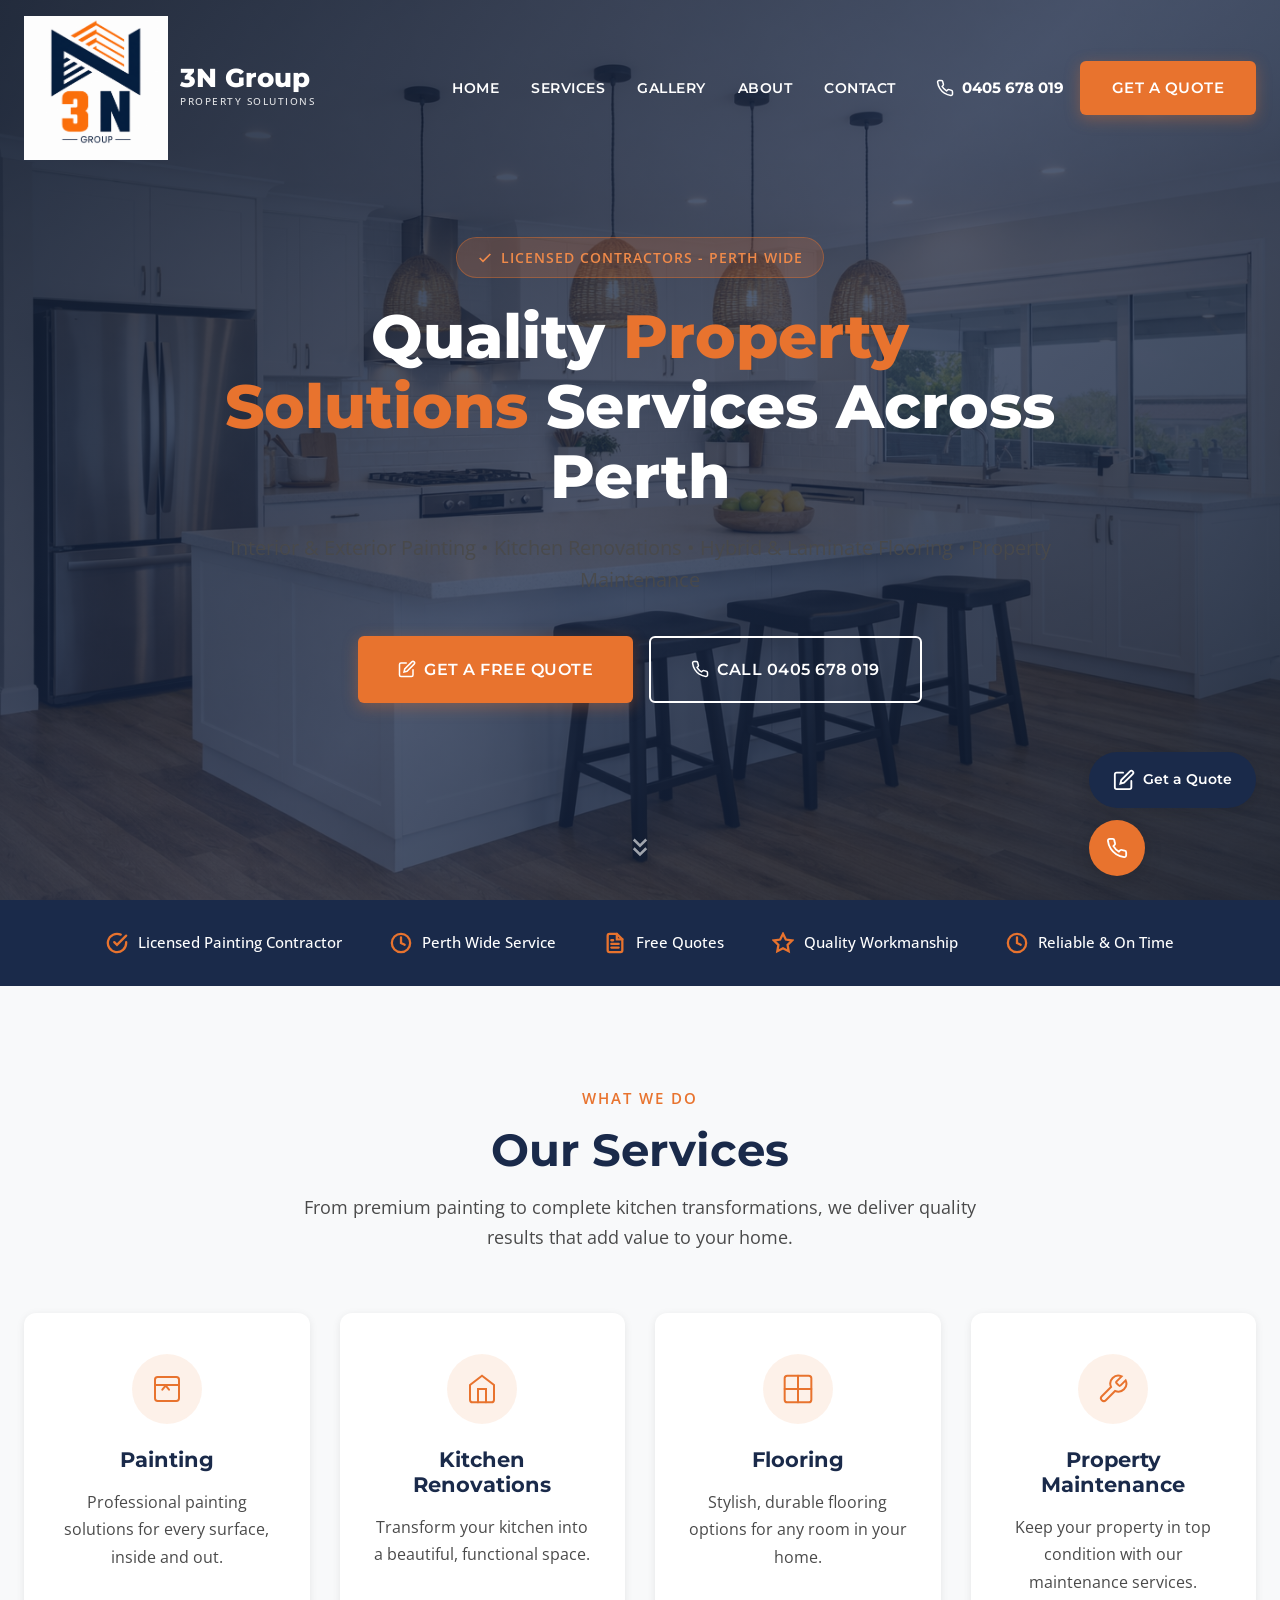
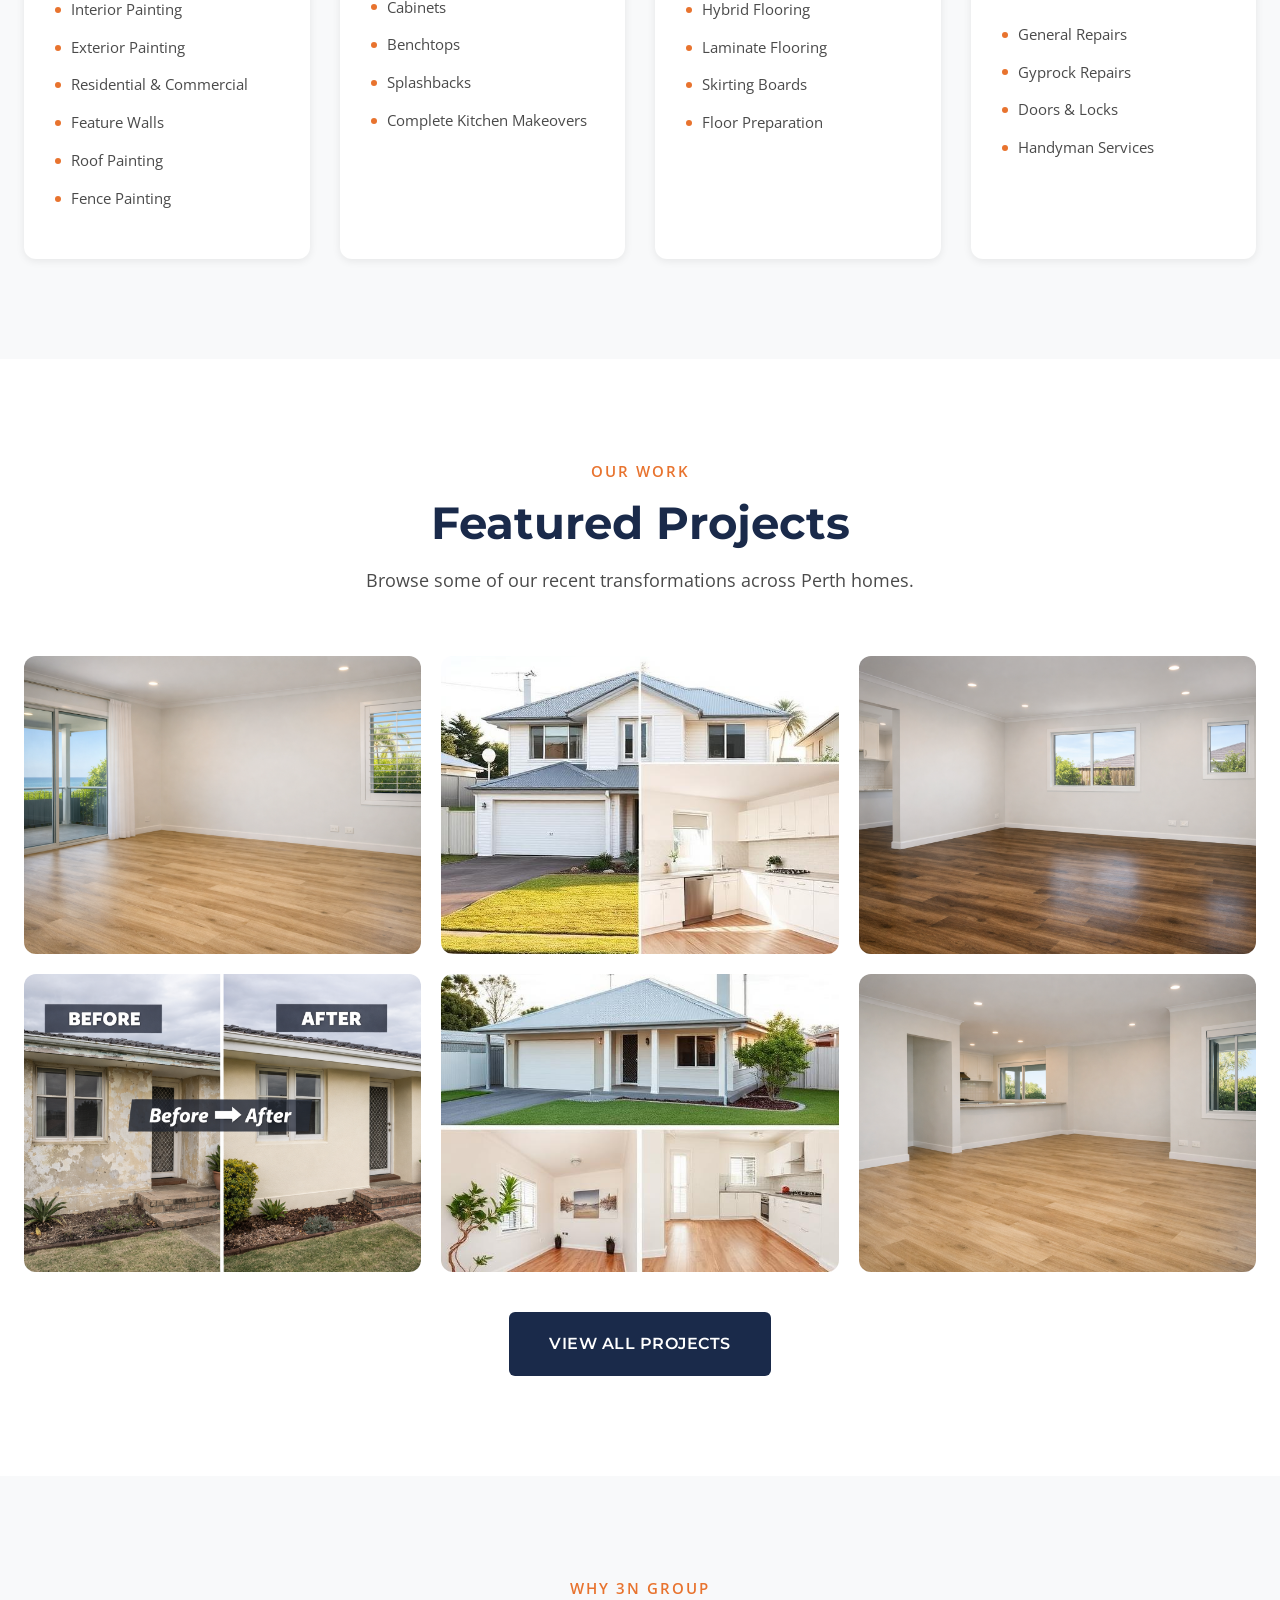
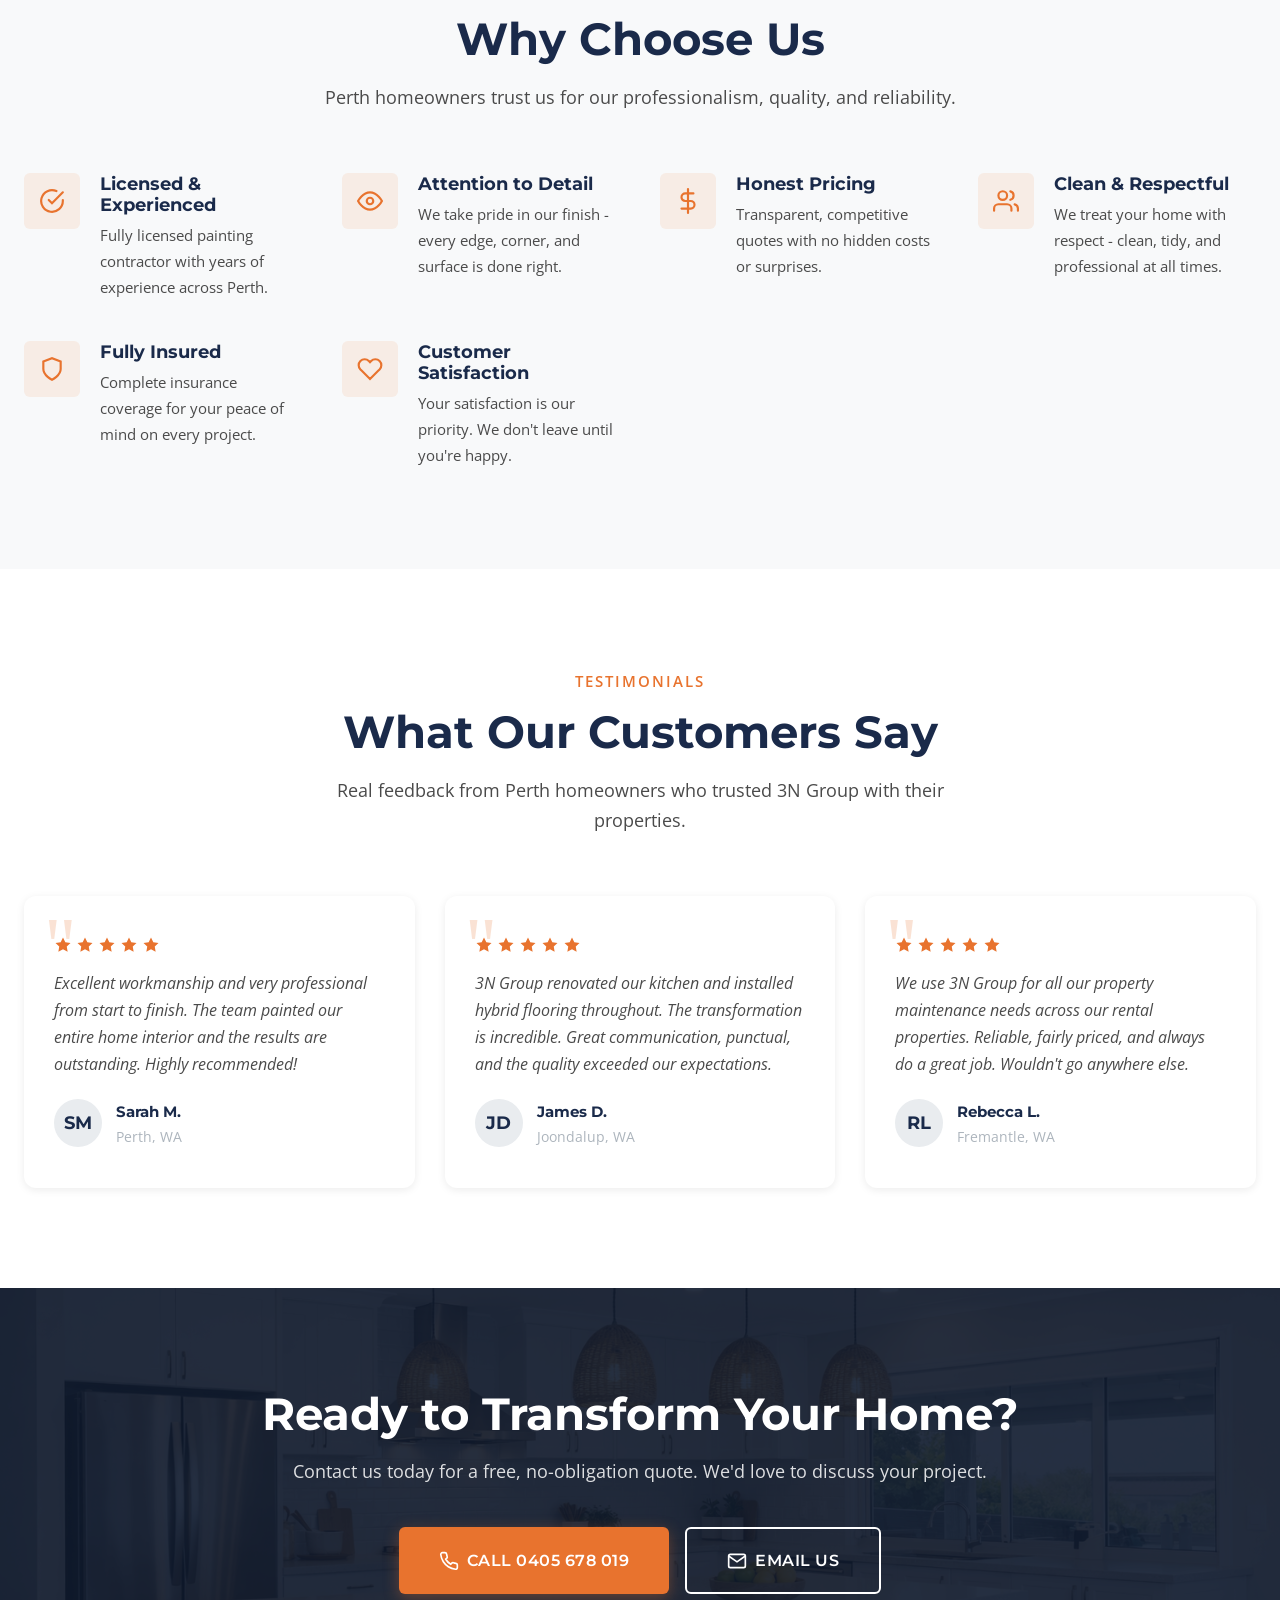
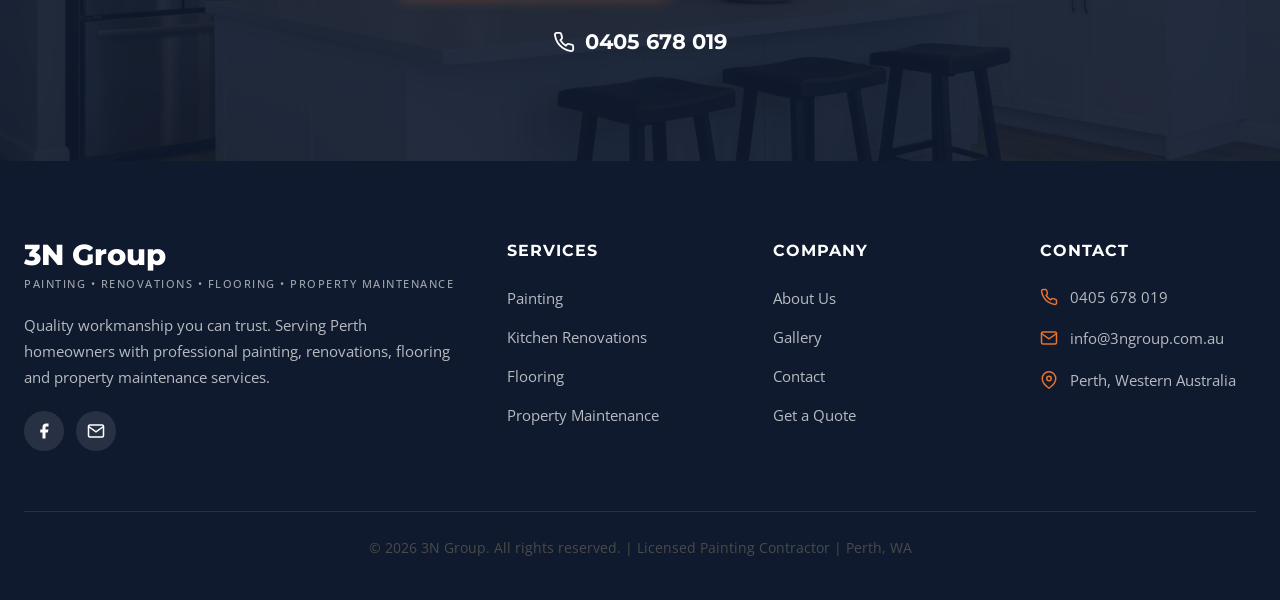
==== commit 64c8b032: "Update index.html" ====
--- a/index.html
+++ b/index.html
@@ -84,7 +84,7 @@
     <div class="logo-content">
         <span class="logo-text">3N Group</span>
         <span class="logo-tagline">
-            Property Solutions
+                  Property Solutions
         </span>
     </div>
 </a>
@@ -123,9 +123,9 @@
     <div class="hero-content">
       <div class="hero-badge">
         <svg width="16" height="16" viewBox="0 0 24 24" fill="none" stroke="currentColor" stroke-width="2.5"><path d="M20 6L9 17l-5-5"/></svg>
-        Licensed Painting Contractor - Perth Wide
-      </div>
-      <h1 class="hero-title">Quality<span> Renovation</span> Services Across Perth</h1>
+        Licensed Contractors - Perth Wide
+      </div>
+      <h1 class="hero-title">Quality<span> Property Solutions</span> Services Across Perth</h1>
       <p class="hero-subtitle">Interior &amp; Exterior Painting &bull; Kitchen Renovations &bull; Hybrid &amp; Laminate Flooring &bull; Property Maintenance</p>
       <div class="hero-buttons">
         <a href="contact.html" class="btn btn-primary btn-large">
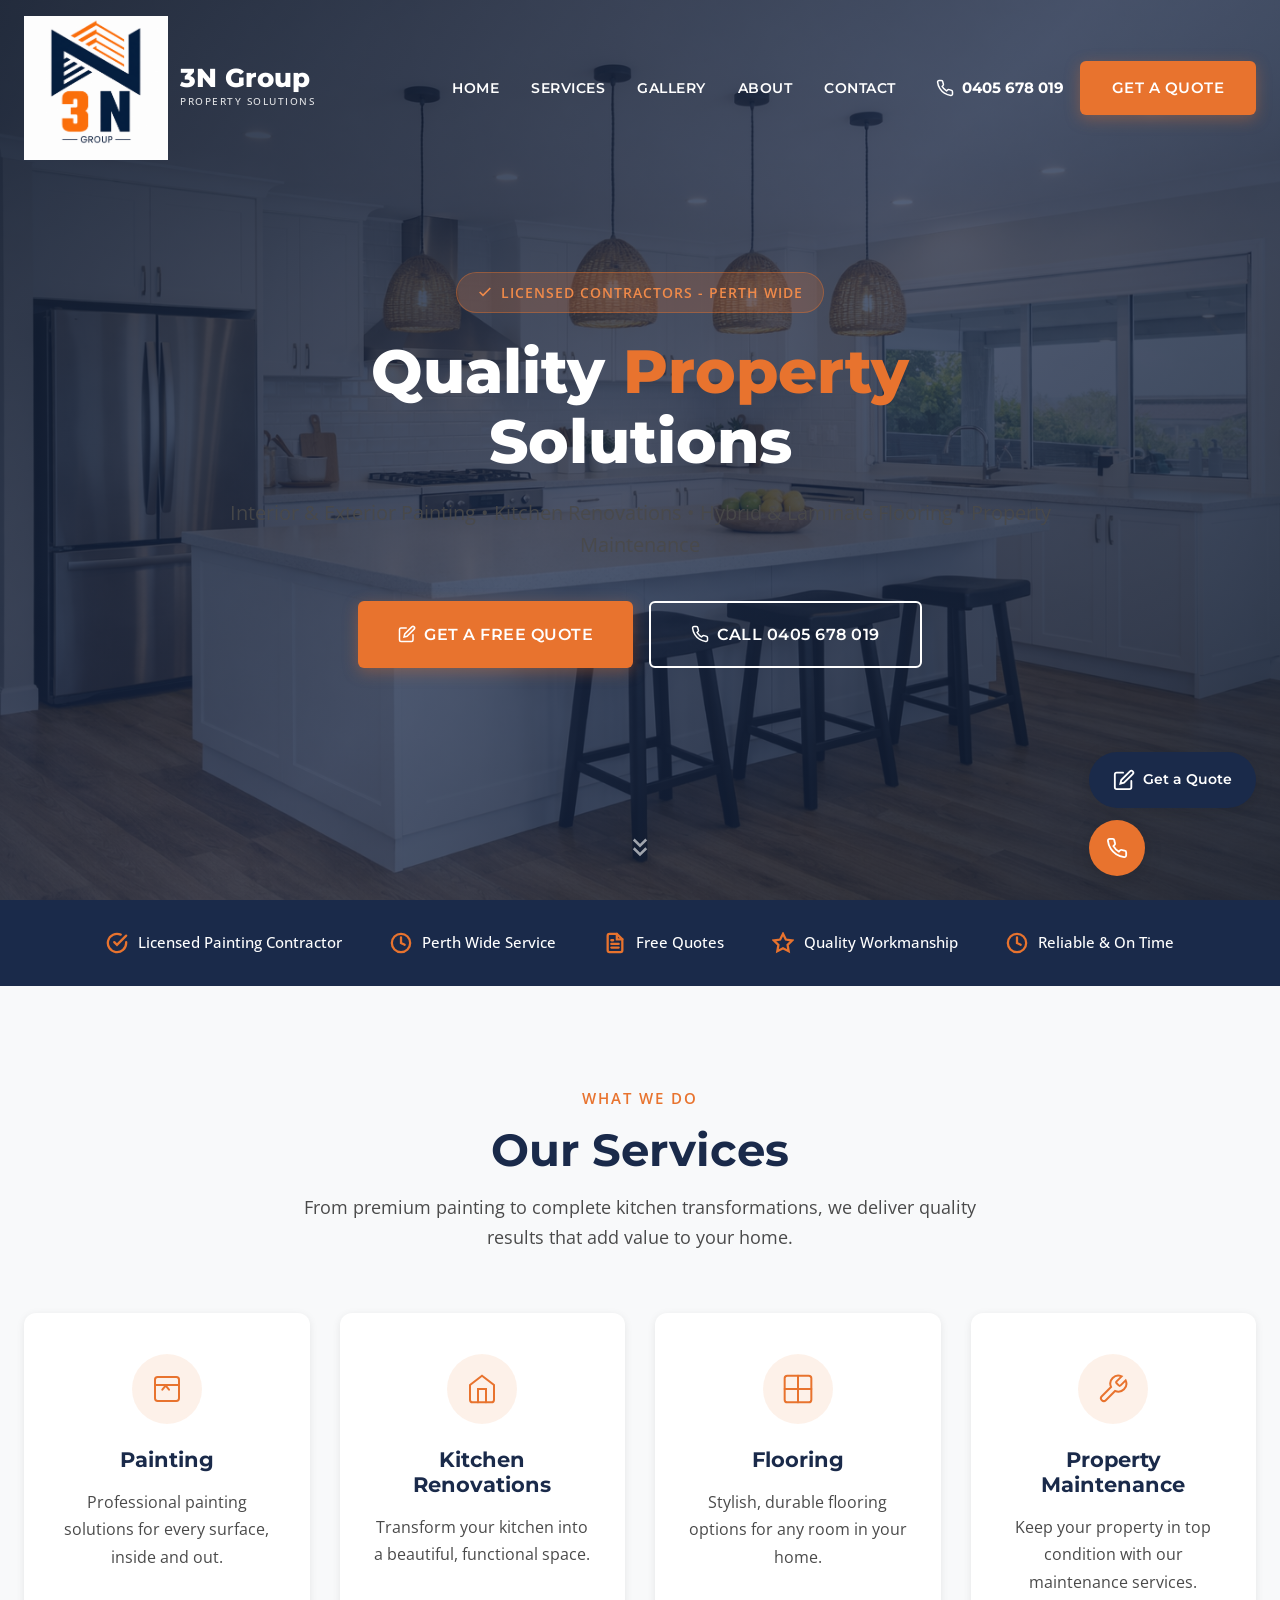
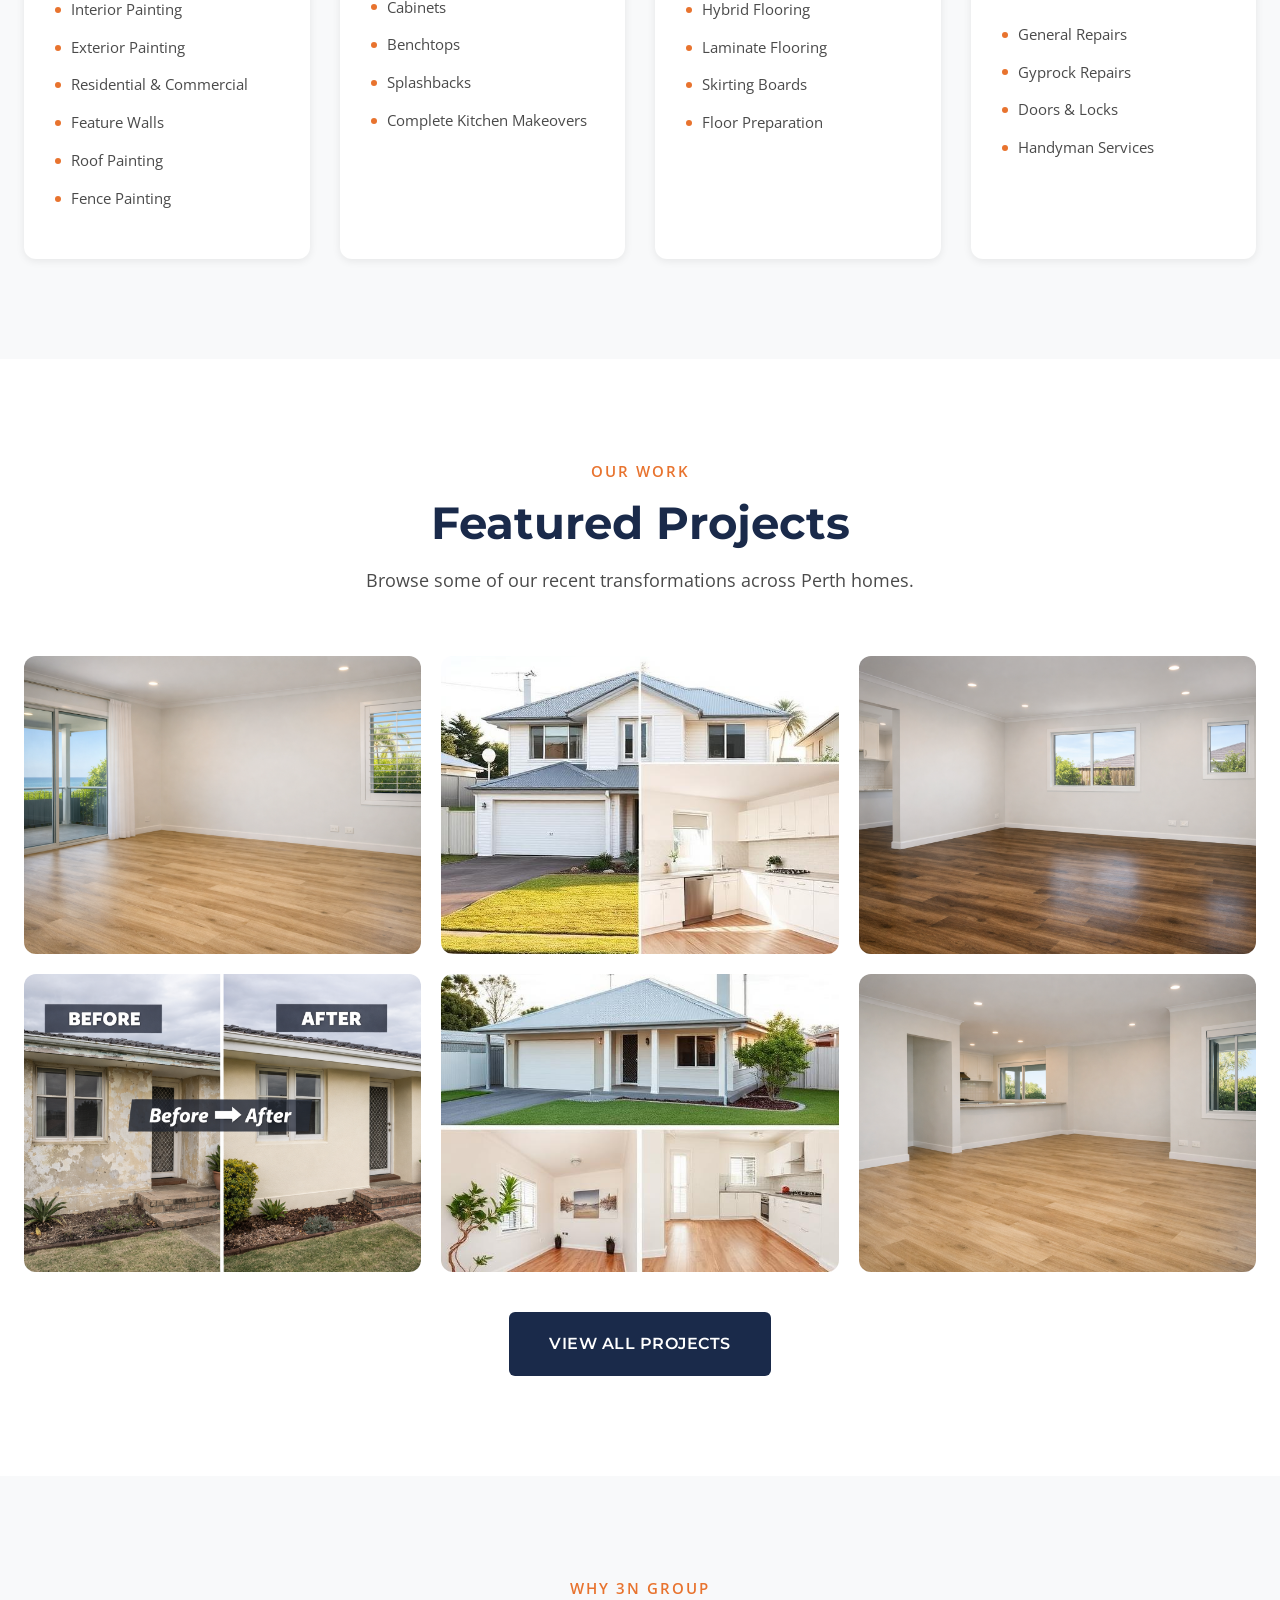
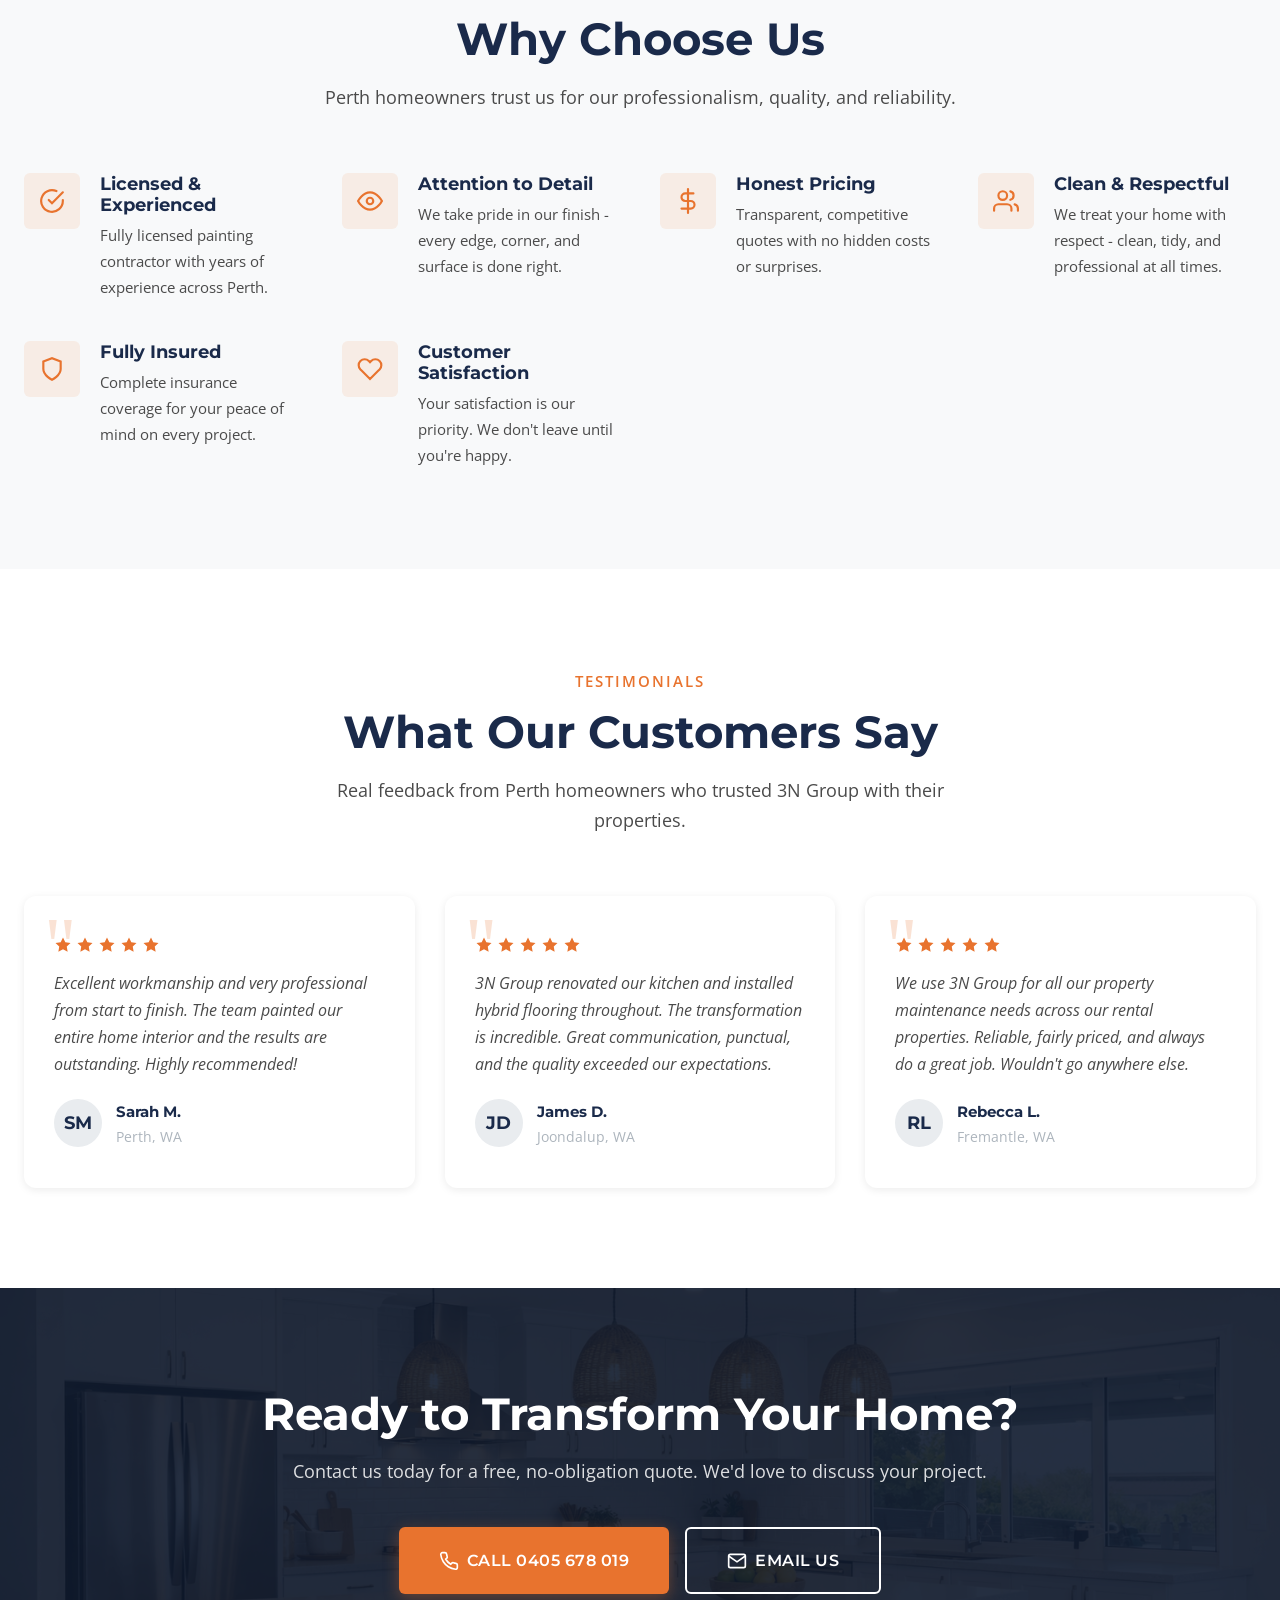
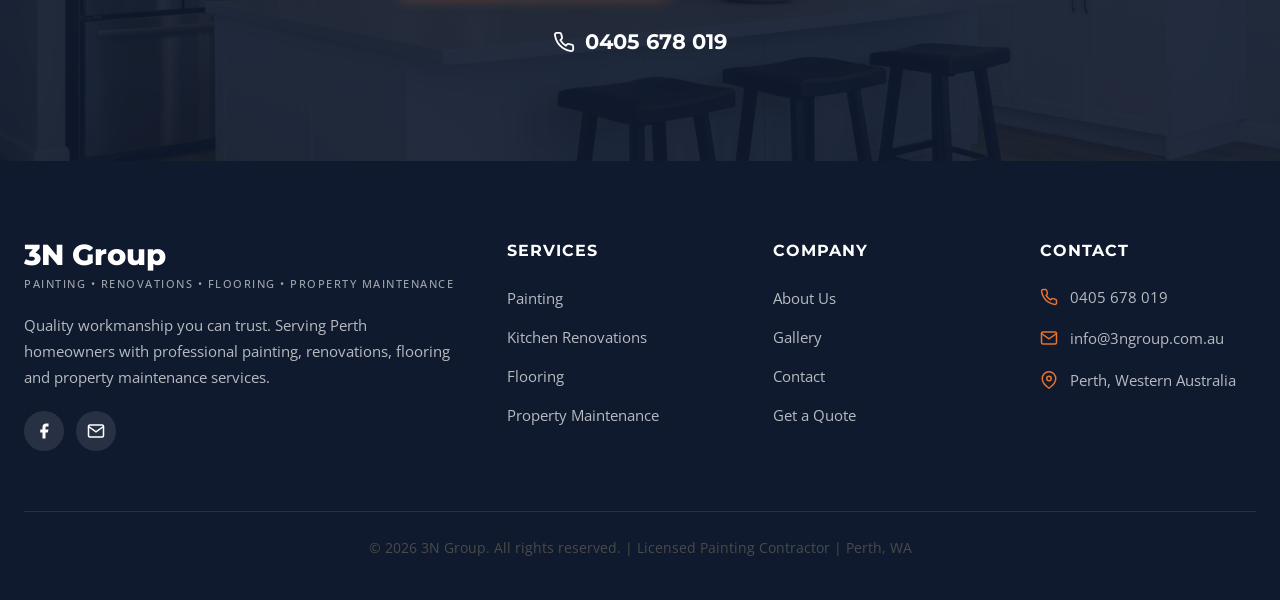
==== commit c908b87c: "Update index.html" ====
--- a/index.html
+++ b/index.html
@@ -125,7 +125,7 @@
         <svg width="16" height="16" viewBox="0 0 24 24" fill="none" stroke="currentColor" stroke-width="2.5"><path d="M20 6L9 17l-5-5"/></svg>
         Licensed Contractors - Perth Wide
       </div>
-      <h1 class="hero-title">Quality<span> Property Solutions</span> Services Across Perth</h1>
+      <h1 class="hero-title">Quality<span> Property </span> Solutions</h1>
       <p class="hero-subtitle">Interior &amp; Exterior Painting &bull; Kitchen Renovations &bull; Hybrid &amp; Laminate Flooring &bull; Property Maintenance</p>
       <div class="hero-buttons">
         <a href="contact.html" class="btn btn-primary btn-large">
